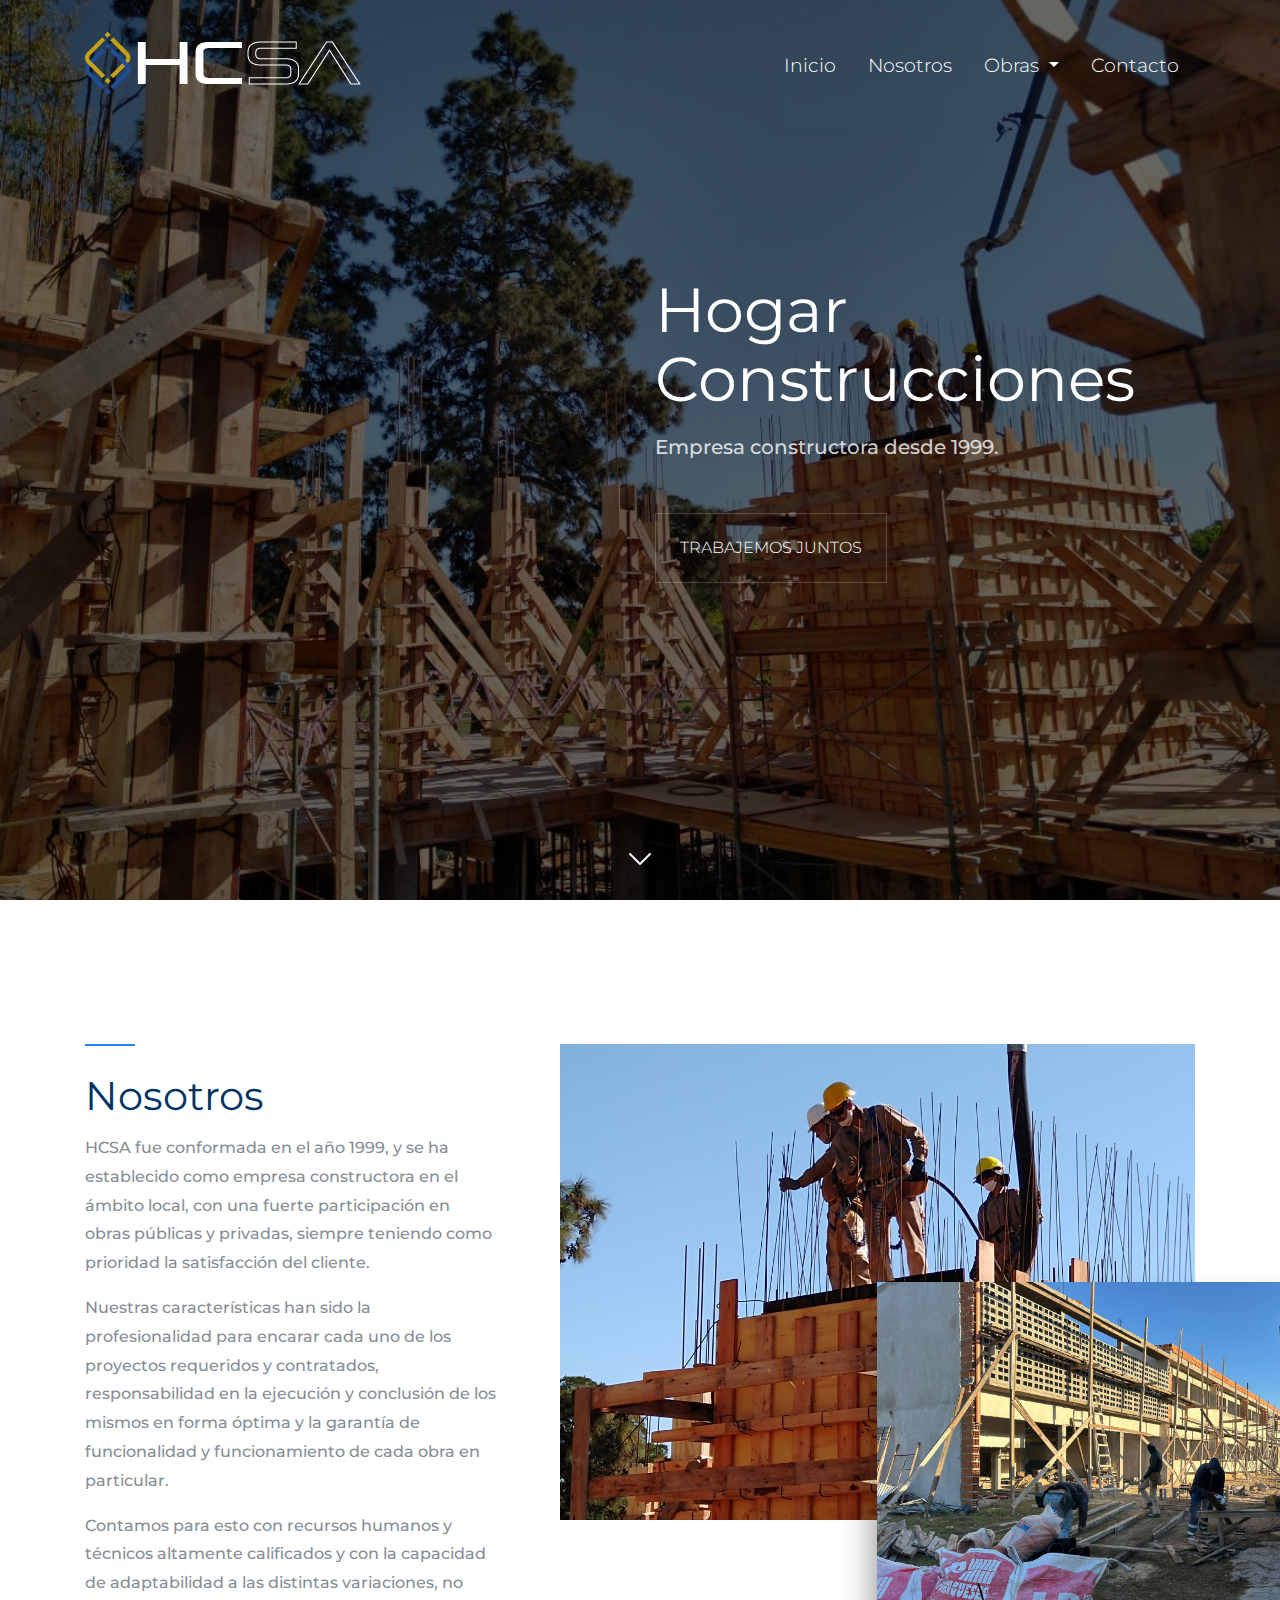
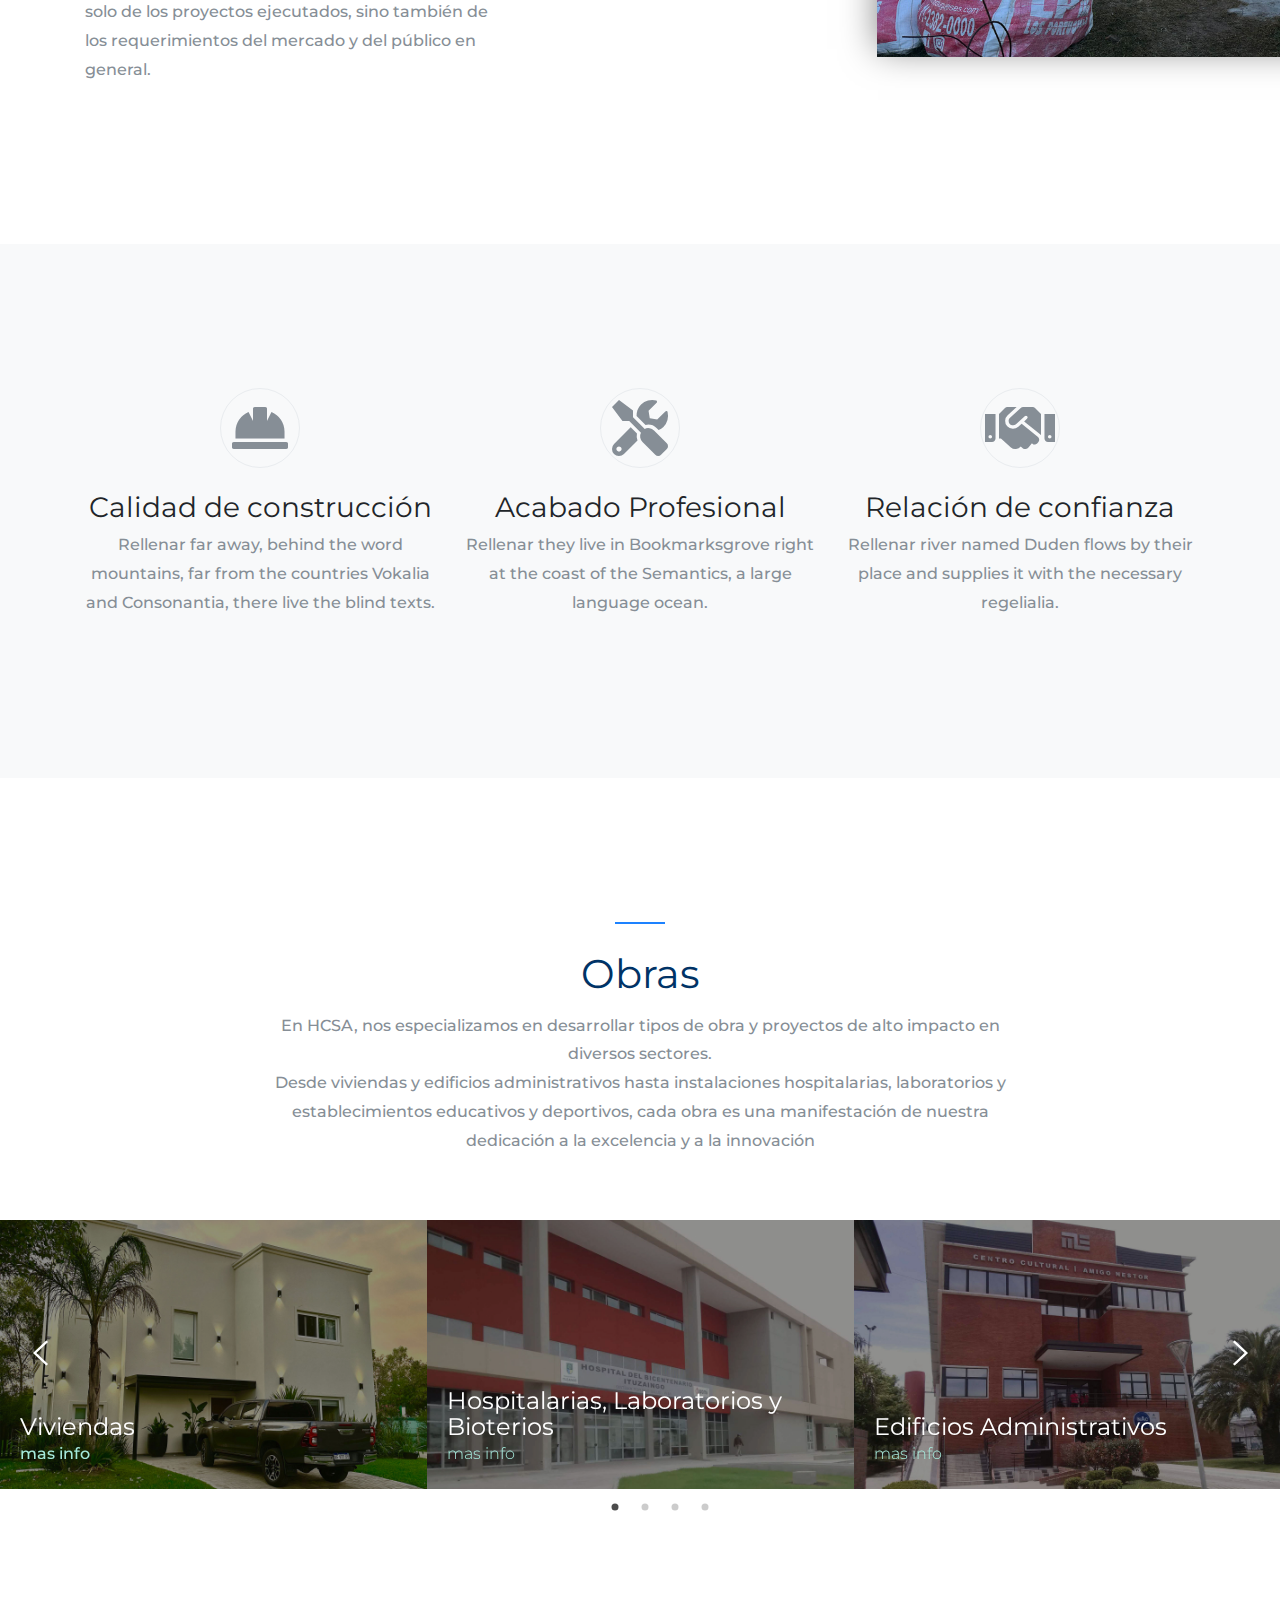
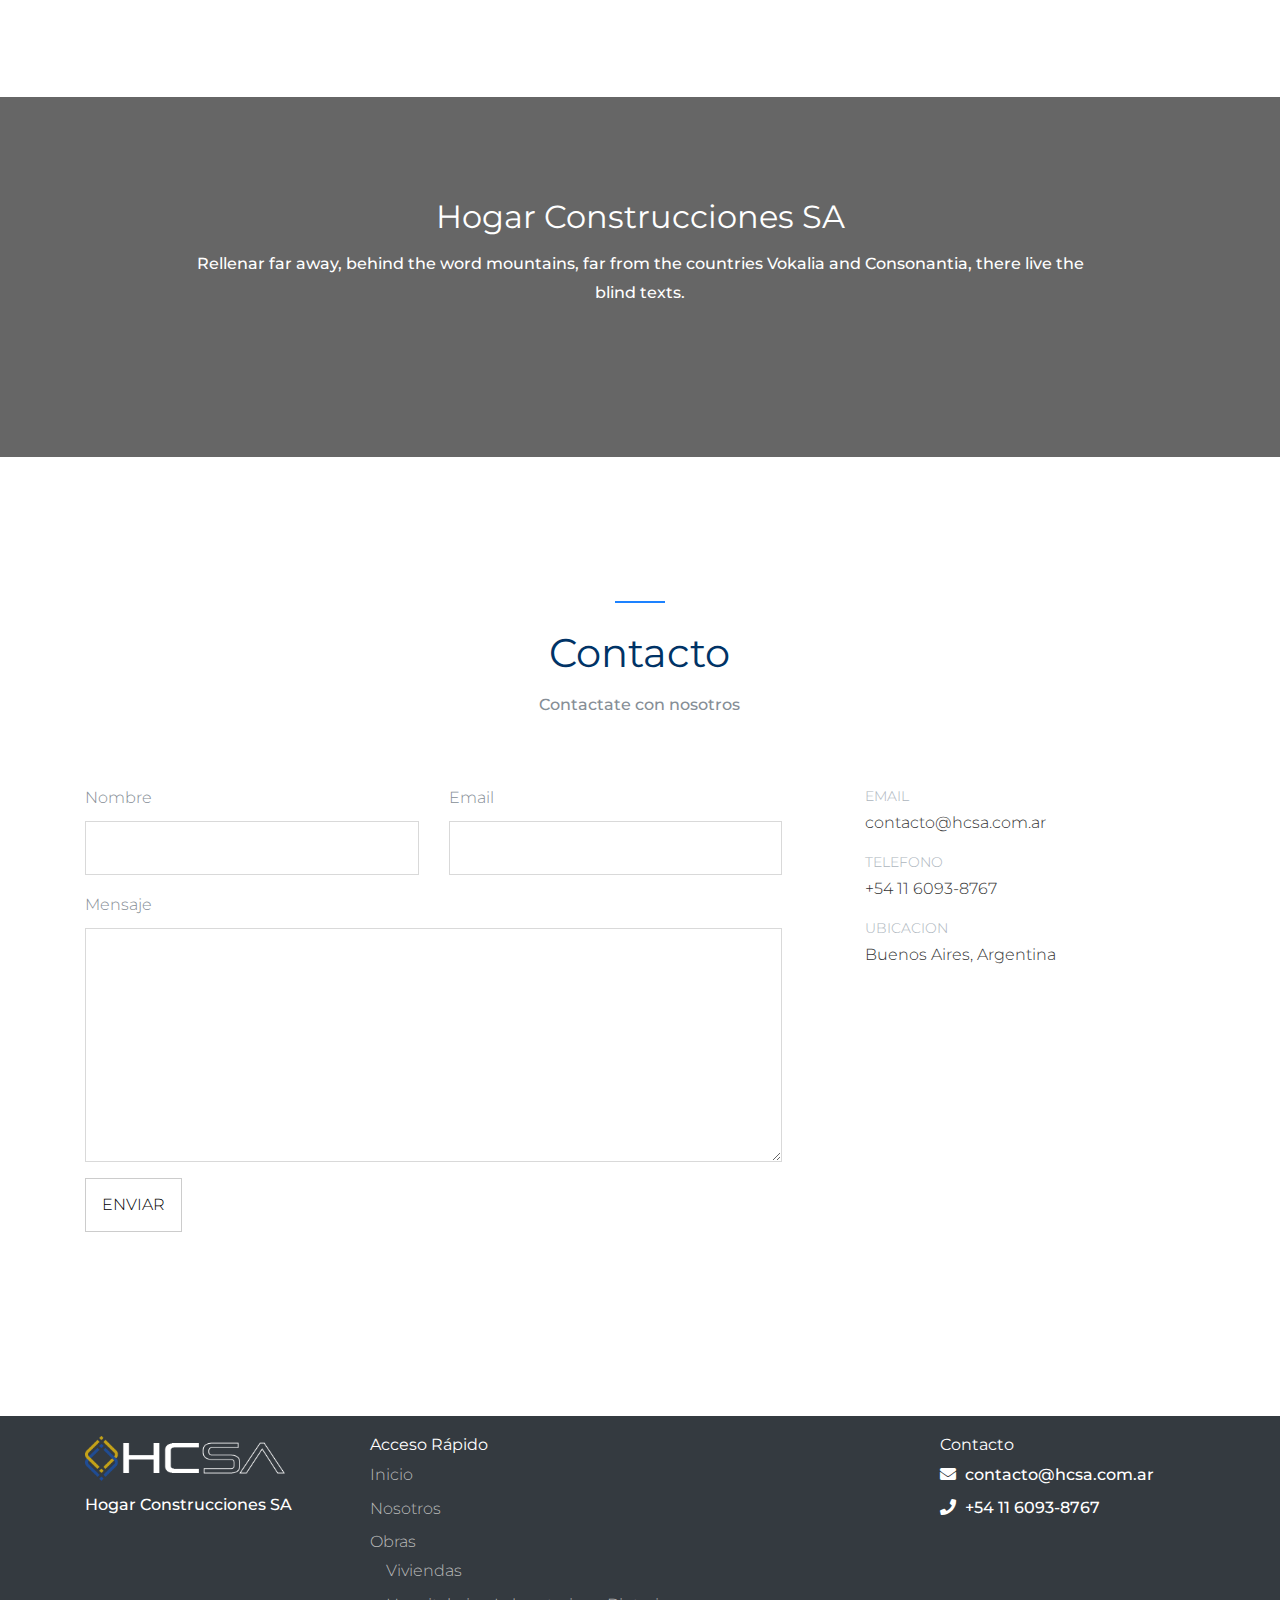
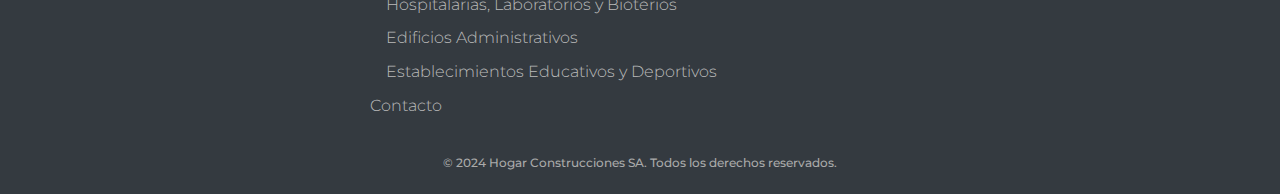
==== index.html @ 6ecce6ac "cover banner" ====
<!DOCTYPE html>
<html lang="es">
	<head>
		<meta charset="utf-8">
		<meta name="viewport" content="width=device-width, initial-scale=1, shrink-to-fit=no">

		<title>Hogar Construcciones SA</title>
		<meta name="description" content="Hogar Construcciones">
		<meta name="keywords" content="Hogar Construcciones - Hogar Construcciones ">
    <link rel="shortcut icon" href="assets/images/logo/hcsa-favicon.jpg" type="image/jpg">

    
  <!-- Meta Optimizacion -->
  <meta name="google" content="notranslate" />
  <meta content="JMelia" name="author">
  <meta property="og:site_name" content="Hogar Construcciones SA">
  <meta property="og:title"
    content="Hogar Construcciones SA - Empresa constructora desde 1999 " />
  <meta property="og:description" content="Hogar Construcciones SA - Empresa constructora desde 1999" />
  <meta property="og:image" itemprop="image" content="assets\images\logo\hcsa-logo.jpg">
  <meta property="og:type" content="website" />
  <meta property="og:url" content="-" />
  <meta property="og:locale" content="ar_AR" />

    
    <link href="https://fonts.googleapis.com/css?family=Crimson+Text:400,400i,600|Montserrat:200,300,400" rel="stylesheet">

		<link rel="stylesheet" href="assets/css/bootstrap/bootstrap.css">
    <link rel="stylesheet" href="assets/fonts/ionicons/css/ionicons.min.css">
    <link rel="stylesheet" href="assets/fonts/law-icons/font/flaticon.css">

    <link rel="stylesheet" href="assets/fonts/fontawesome/css/font-awesome.min.css">
    <link rel="stylesheet" href="https://cdnjs.cloudflare.com/ajax/libs/font-awesome/5.15.4/css/all.min.css">

    
    
    <link rel="stylesheet" href="assets/css/slick.css">
    <link rel="stylesheet" href="assets/css/slick-theme.css">

    <link rel="stylesheet" href="assets/css/helpers.css">
    <link rel="stylesheet" href="assets/css/style.css">
    <link
    rel="stylesheet"
    href="https://cdnjs.cloudflare.com/ajax/libs/animate.css/4.1.1/animate.min.css"
  />
	</head>

	<body data-spy="scroll" data-target="#pb-navbar" data-offset="200">
    
    <nav class="navbar navbar-expand-lg  pb_navbar pb_scrolled-light" id="pb-navbar">
      <div class="container">
        <a class="navbar-brand" href="index.html">
          <img src="assets/images/logo/hcsa-logo-blanco.png" alt="">
        </a>

        <button class="navbar-toggler" type="button" data-toggle="collapse" data-target="#probootstrap-navbar" aria-controls="probootstrap-navbar" aria-expanded="false" aria-label="Toggle navigation">
          <span><i class="ion-navicon"></i></span>
        </button>
        
        <div class="collapse navbar-collapse" id="probootstrap-navbar">
          <ul class="navbar-nav ml-auto">
            <li class="nav-item"><a class="nav-link smooth-scroll" href="#section-home">Inicio</a></li>
            <li class="nav-item"><a class="nav-link smooth-scroll" href="#nosotros">Nosotros</a></li>
           
            <li class="nav-item dropdown">
              <a class="nav-link dropdown-toggle"    id="navbarDropdown" role="button" style="cursor: pointer;">
                Obras
              </a>
              <div class="dropdown-menu" aria-labelledby="navbarDropdown">
                <a class="dropdown-item" href="viviendas.html">Viviendas</a>
                <a class="dropdown-item" href="hospitalarias.html">Hospitalarias, Laboratorios y Bioterios</a>
                <a class="dropdown-item" href="administrativos.html">Edificios Administrativos</a>
                <a class="dropdown-item" href="educativos.html">Establecimientos Educativos y Deportivos</a>
              </div>
            </li>

            <li class="nav-item"><a class="nav-link smooth-scroll" href="#contacto">Contacto</a></li>
          </ul>
        </div>
      </div>
    </nav>
    <!-- END nav -->

    <section class="pb_cover_v1 text-left cover-bg-black cover-bg-opacity-6" style="background-image: url(assets/images/feed/homeBanner/homeBanner1.jpeg)" id="section-home">
      <div class="container">
        <div class="row align-items-center justify-content-end">
          <div class="col-md-6  order-md-1">

            <h2 class="heading mb-3">Hogar Construcciones</h2>
            <div class="sub-heading"><p class="mb-5">Empresa constructora desde 1999.</p>
            <p><a href="#contacto" role="button" class="btn smooth-scroll pb_outline-light btn-xl pb_font-16 p-4 rounded-0 pb_letter-spacing-2">Trabajemos juntos</a></p>
            </div>
            
          </div>  
        </div>
      </div>

      
        <a id="scroll-down" href="#nosotros" class="smooth-scroll"> <img src="assets/images/icons/down-arrow.png"> </a>

  
    </section>
    <!-- END section -->
    
    
    <section id="nosotros" class="pb_section pb_section_v1" data-section="about" id="section-about">
      <div class="container ">
        <div class="row">
          <div class="col-lg-5 pr-md-5 pr-sm-0">
            <h2 class="mt-0 heading-border-top mb-3 font-weight-normal">Nosotros</h2>
           <p>HCSA fue conformada en el año 1999, y se ha establecido como empresa constructora en el ámbito local, con una fuerte participación en obras públicas y privadas, siempre teniendo como prioridad la satisfacción del cliente.</p>
           <p>Nuestras características han sido la profesionalidad para encarar cada uno de los proyectos requeridos y contratados, responsabilidad en la ejecución y conclusión de los mismos en forma óptima y la garantía de funcionalidad y funcionamiento de cada obra en particular.</p>
           <p>Contamos  para esto con recursos humanos y técnicos altamente calificados y con la capacidad de adaptabilidad a las distintas variaciones, no solo de los proyectos ejecutados, sino también de los requerimientos del mercado y del público en general.</p>
          </div>
          <div class="col-lg-7">
            <div class="images">
              <img class="img1 img-fluid" src="assets/images/feed/nosotros2.jpg" alt="free Template by uicookies.com">
              <img class="img2" src="assets/images/feed/nosotros1.jpeg" alt="free Template by uicookies.com">
            </div>
          </div>
          
        </div>
      </div>  
    </section>
    <!-- END section -->
     
    <section class="pb_section bg-light">
      <div class="container">
        <div class="row">
          <div class="col-md">
            <div class="media pb_media_v2 d-block text-center mb-3">
              <div class="icon border border-gray rounded-circle d-block mr-3 display-4 mx-auto mb-4">
                <i class="fas fa-hard-hat text-secondary"></i>
              </div>
              <div class="media-body">
                <h3 class="mt-0 pb_font-20">Calidad de construcción</h3>
                <p>Rellenar far away, behind the word mountains, far from the countries Vokalia and Consonantia, there live the blind texts.</p>
              </div>
            </div>
          </div>
          <div class="col-md">
            <div class="media pb_media_v2 d-block text-center  mb-3">
              <div class="icon border border-gray rounded-circle d-flex mr-3 display-4 mx-auto mb-4">
                <i class="fas fa-tools text-secondary"></i>
              </div>
              <div class="media-body">
                <h3 class="mt-0 pb_font-20">Acabado Profesional</h3>
                <p>Rellenar they live in Bookmarksgrove right at the coast of the Semantics, a large language ocean.</p>
              </div>
            </div>
          </div>
          <div class="col-md">
            <div class="media pb_media_v2 d-block text-center  mb-3">
              <div class="icon border border-gray rounded-circle d-flex mr-3 display-4 mx-auto mb-4">
                <i class="fas fa-handshake text-secondary"></i>
              </div>
              <div class="media-body">
                <h3 class="mt-0 pb_font-20">Relación de confianza</h3>
                <p>Rellenar river named Duden flows by their place and supplies it with the necessary regelialia.</p>
              </div>
            </div>
          </div>
        </div>
      </div>
      
    </section>
    <!-- END section -->


     
    <section id="obras" class="pb_section" style="margin-bottom: 5%;" >
      <div class="row justify-content-md-center text-center mb-5">
        <div class="col-lg-7">
          <h2 class="mt-0 heading-border-top font-weight-normal">Obras</h2>
          <p>En HCSA, nos especializamos en desarrollar tipos de obra y proyectos de alto impacto en diversos sectores. <br>
             Desde viviendas y edificios administrativos hasta instalaciones hospitalarias, laboratorios y establecimientos educativos y deportivos, cada obra es una manifestación de nuestra dedicación a la excelencia y a la innovación</p>
        </div>
      </div>

      <div class="multiple-items pb_slide_v1">
        <div>
          <a href="viviendas.html" class="link-block">
            <img src="assets/images/feed/viviendas.jpg" alt="" class="img-fluid">
            <div class="slide-text">
              <h2>Viviendas</h2>
              <p>mas info</p>
            </div>
          </a>
        </div>
        <div>
          <a href="hospitalarias.html" class="link-block">
            <img src="assets/images/feed/hospitalarias.jpg" alt="" class="img-fluid">
            <div class="slide-text">
              <h2>Hospitalarias, Laboratorios y Bioterios</h2>
              <span>mas info</span>
            </div>
          </a>
        </div>
        <div>
          <a href="administrativos.html" class="link-block">
            <img src="assets/images/feed/administrativos.jpg" alt="" class="img-fluid">
            <div class="slide-text">
              <h2>Edificios Administrativos</h2>
              <span>mas info</span>
            </div>
          </a>
        </div>
        <div>
          <a href="educativos.html" class="link-block">
            <img src="assets/images/feed/educativos.jpg" alt="" class="img-fluid">
            <div class="slide-text">
              <h2>Establecimientos Educativos y Deportivos</h2>
              <span>mas info</span>
            </div>
          </a>
        </div>
   
   
      </div>

    </section>
    <!-- END section -->


   
      
    <section class="text-center cover-bg-black cover-bg-opacity-6 bannerHome">
      <div class="container">

        <div class="row align-items-center">
          <div class="col-md-12">
            <h2 class="heading mb-3">Hogar Construcciones SA</h2>
            <p class="sub-heading mb-5 pb_color-light-opacity-8">Rellenar far away, behind the word mountains, far from the countries Vokalia and Consonantia, there live the blind texts.</p>
              </div>  
        </div>

      </div>
    </section>
    <!-- END section -->

    
    
    <section class="pb_section" data-section="contact" id="contacto">
      <div class="container">

        <div class="row justify-content-md-center text-center mb-5">
          <div class="col-lg-7">
            <h2 class="mt-0 heading-border-top font-weight-normal">Contacto</h2>
            <p>Contactate con nosotros</p>
          </div>
        </div>

        
        <div class="row">
          <div class="col-md-8 pr-md-5 pr-sm-0 mb-4">
            <form action="#">
              <div class="row">
                <div class="col-md">
                  <div class="form-group">
                    <label for="name">Nombre</label>
                    <input type="text" class="form-control p-3 rounded-0" id="name">
                  </div>
                </div>
                <div class="col-md">
                  <div class="form-group">
                    <label for="email">Email</label>
                    <input type="text" class="form-control p-3 rounded-0" id="email">
                  </div>
                </div>
              </div>
              
              <div class="form-group">
                <label for="message">Mensaje</label>
                <textarea cols="30" rows="10" class="form-control p-3 rounded-0" id="message"></textarea>
              </div>
              <div class="form-group">
                <input type="submit" class="btn pb_outline-dark pb_font-13 pb_letter-spacing-2 p-3 rounded-0" value="Enviar">
              </div>
            </form>
          </div>
          <div class="col-md-4">
            <ul class="pb_contact_details_v1">
              <li>
                <span class="text-uppercase">Email</span>
                contacto@hcsa.com.ar
              </li>
              <li>
                <span class="text-uppercase">Telefono</span>
                +54 11 6093-8767

              </li>
              <li>
                <span class="text-uppercase">Ubicacion</span>
               Buenos Aires, Argentina
              </li>
            </ul>
          </div>
        </div>
        
      </div>
    </section>
    <!-- END section -->

    <footer class="footer bg-dark text-white">
      <div class="container">
        <div class="row">
          <div class="col-md-3">
            <div class="footer-logo">
              <img src="assets/images/logo/hcsa-logo-blanco.png" alt="HCSA Logo" class="img-fluid mb-2">
              <p class="mb-0">Hogar Construcciones SA</p>
            </div>
          </div>
          <div class="col-md-6">
            <h5 class="footer-heading">Acceso Rápido</h5>
            <ul class="list-unstyled footer-links">
              <li><a href="#inicio">Inicio</a></li>
              <li><a href="#nosotros">Nosotros</a></li>
              <li class="dropdown">
                <a href="#obras">Obras</a>
                <ul class="list-unstyled pl-3">
                  <li><a href="viviendas.html">Viviendas</a></li>
                  <li><a href="hospitalarias.html">Hospitalarias, Laboratorios y Bioterios</a></li>
                  <li><a href="administrativos.html">Edificios Administrativos</a></li>
                  <li><a href="educativos.html">Establecimientos Educativos y Deportivos</a></li>
                </ul>
              </li>
              <li><a href="index.html#contacto">Contacto</a></li>
            </ul>
          </div>
          <div class="col-md-3">
            <h5 class="footer-heading">Contacto</h5>
            <p class="mb-1"><i class="fas fa-envelope"></i> <a href="mailto:contacto@hcsa.com.ar" class="text-white">contacto@hcsa.com.ar            </a></p>
            <p class="mb-1"><i class="fas fa-phone"></i> <a href="tel:+541160938767" class="text-white">+54 11 6093-8767</a></p>
          </div>
        </div>
        <div class="row mt-2">
          <div class="col-md-12 text-center">
            <p class="mb-0">&copy; 2024 Hogar Construcciones SA. Todos los derechos reservados.</p>
          </div>
        </div>
      </div>
    </footer>
    
    
<!-- Back to top -->
<button id="backToTop" class="back-to-top smooth-scroll">
  <i class="fas fa-chevron-up"></i>
</button>


 
    <!-- loader -->
    <div id="pb_loader" class="show fullscreen"><svg class="circular" width="48px" height="48px"><circle class="path-bg" cx="24" cy="24" r="22" fill="none" stroke-width="4" stroke="#eeeeee"/><circle class="path" cx="24" cy="24" r="22" fill="none" stroke-width="4" stroke-miterlimit="10" stroke="#FDA04F"/></svg></div>


    <script src="assets/js/jquery.min.js"></script>
    
    <script src="assets/js/popper.min.js"></script>
    <script src="assets/js/bootstrap.min.js"></script>
    <script src="assets/js/slick.min.js"></script>
    <script src="assets/js/smoothScroll.js"></script>

    <script src="assets/js/jquery.waypoints.min.js"></script>
    <script src="assets/js/jquery.easing.1.3.js"></script>

    <script src="assets/js/scrollNavbar.js"></script>
    <script src="assets/js/main.js"></script>
    <script src="assets/js/scrollDown.js"></script>
    <script src="assets/js/backTop.js"></script>


	</body>
</html>
---- assets/fonts/law-icons/font/flaticon.css ----
/*
  	Flaticon icon font: Flaticon
  	Creation date: 13/09/2017 10:02
  	*/

@font-face {
  font-family: "Flaticon";
  src: url("./Flaticon.eot");
  src: url("./Flaticon.eot?#iefix") format("embedded-opentype"),
       url("./Flaticon.woff") format("woff"),
       url("./Flaticon.ttf") format("truetype"),
       url("./Flaticon.svg#Flaticon") format("svg");
  font-weight: normal;
  font-style: normal;
}

@media screen and (-webkit-min-device-pixel-ratio:0) {
  @font-face {
    font-family: "Flaticon";
    src: url("./Flaticon.svg#Flaticon") format("svg");
  }
}

[class^="flaticon-"]:before, [class*=" flaticon-"]:before,
[class^="flaticon-"]:after, [class*=" flaticon-"]:after {   
  font-family: Flaticon;
        font-size: 20px;
font-style: normal;
margin-left: 20px;
}

.flaticon-wallet:before { content: "\f100"; }
.flaticon-computer-security:before { content: "\f101"; }
.flaticon-law:before { content: "\f102"; }
.flaticon-jury:before { content: "\f103"; }
.flaticon-courthouse:before { content: "\f104"; }
.flaticon-handcuffs:before { content: "\f105"; }
---- assets/css/style.css ----
@font-face {
  font-family: "Ionicons";
  src: url("../fonts/ionicons/fonts/ionicons.eot?v=2.0.0");
  src: url("../fonts/ionicons/fonts/ionicons.eot?v=2.0.0#iefix") format("embedded-opentype"), url("../fonts/ionicons/fonts/ionicons.ttf?v=2.0.0") format("truetype"), url("../fonts/ionicons/fonts/ionicons.woff?v=2.0.0") format("woff"), url("../fonts/ionicons/fonts/ionicons.svg?v=2.0.0#Ionicons") format("svg");
  font-weight: normal;
  font-style: normal; }

@font-face {
  font-family: 'FontAwesome';
  src: url("../fonts/fontawesome/fonts/fontawesome-webfont.eot?v=4.7.0");
  src: url("../fonts/fontawesome/fonts/fontawesome-webfont.eot?#iefix&v=4.7.0") format("embedded-opentype"), url("../fonts/fontawesome/fonts/fontawesome-webfont.woff2?v=4.7.0") format("woff2"), url("../fonts/fontawesome/fonts/fontawesome-webfont.woff?v=4.7.0") format("woff"), url("../fonts/fontawesome/fonts/fontawesome-webfont.ttf?v=4.7.0") format("truetype"), url("../fonts/fontawesome/fonts/fontawesome-webfont.svg?v=4.7.0#fontawesomeregular") format("svg");
  font-weight: normal;
  font-style: normal; }




  #scroll-down {
    position: absolute;
    bottom: 0;
    left: 0;
    right: 0;
    margin: 0 auto;
    /* Centrar horizontalmente */
    padding-bottom: 25px;
    width: 5vw;
    text-align: center;
    justify-content: center;
  }
  
  #scroll-down img{
    margin: auto;
  }

  .dropdown:hover .dropdown-menu {
    display: block;
    margin-top: 0;
    opacity: 0;
    transform: translateY(-10px);
    animation: dropdown-animation 0.3s ease forwards;
}

.bannerHome {
  display: flex;
 justify-content:center;
 align-items: center;
  height: 40vh;
  background-image: url(../images/feed/banner.jpeg) !important;
  background-position: center center; /* Centra la imagen */
  background-size: cover; /* Asegura que la imagen cubra toda el área */
  background-attachment: fixed; /* Fija la imagen en su lugar */
  background-repeat: no-repeat; /* Evita que la imagen se repita */
}

.bannerHome h2, .bannerHome p{
  margin: auto;
  text-align: center;
  color: white;
  width: 80%;
}

@keyframes dropdown-animation {
    from {
        opacity: 0;
        transform: translateY(-10px);
    }
    to {
        opacity: 1;
        transform: translateY(0);
    }
}

  .ion-ios-arrow-right:before, .ion-ios-arrow-left:before{
    color: white;
  }


  .multiple-items .link-block {
    display: block;
    position: relative;
    overflow: hidden;
  }

  .multiple-items img.img-fluid {
    transition: transform 0.3s ease-in-out;
  }

  .multiple-items .link-block:hover img.img-fluid {
    transform: scale(1.1);
  }

  .pb_sm_py_cover {
    background-attachment: fixed;
    background-size: cover;
    background-position: center;
    height: 40vh; /* Ajusta la altura del banner */
    display: flex;
    justify-content: center;
    align-items: center;
    text-align: center;
    color: #fff;
  }
  

/* obras */

.pb_section {
  padding: 60px 0;
}

.pb_section h2 {
  font-size: 2.5rem;
  color: #003366;
  margin-bottom: 1rem;
}

.pb_section .sub-heading {
  font-size: 1.25rem;
  color: #666666;
  margin-bottom: 0.5rem;
}

.pb_section ul {
  list-style: none;
  padding-left: 0;
}

.pb_section ul li {
  list-style-type: none;
  font-size: 1rem;
  color: #333333;
  margin-bottom: 0.75rem;
  padding-left: 20px;
  position: relative;
}

.pb_section ul li i {
  margin-right: 10px;
}

.image-gallery {
  display: flex;
  flex-wrap: wrap;
  justify-content: center;
}

.image-gallery .figure {
  margin: 15px;
}

.image-gallery .figure img {
  max-width: 100%;
  height: auto;
  border-radius: 8px;
}

.image-gallery .figure-caption {
  margin-top: 8px;
  font-size: 0.9rem;
  color: #6c757d;
}

.list-unstyled {
  padding-left: 0;
}

.list-unstyled li {
  margin-bottom: 10px;
}

.list-unstyled a {
  color: #007bff;
  text-decoration: none;
}

.list-unstyled a:hover {
  text-decoration: underline;
}
.list-group-item {
  display: block;
  height: 30vh !important;
  margin: 2% !important;
  background-color: #f8f9fa;
  border: 1px solid #dee2e6;
  border-radius: 0.375rem;
  text-align: center;
  overflow: hidden;
  position: relative;
  box-shadow: 0 4px 8px rgba(0, 0, 0, 0.1), 0 6px 20px rgba(0, 0, 0, 0.1);
  transition: transform 0.3s ease, box-shadow 0.3s ease;
}

.list-group-item:hover {
  transform: translateY(-5px);
  box-shadow: 0 8px 16px rgba(0, 0, 0, 0.2), 0 12px 40px rgba(0, 0, 0, 0.2);
}

.list-group-item img.project-img {
  width: 100%;
  height: auto;
  transition: transform 0.3s ease, box-shadow 0.3s ease;
}

.list-group-item img.project-img:hover {
  transform: scale(1.1);
  box-shadow: 0 4px 8px rgba(0, 0, 0, 0.2);
}

.list-group-item h4 {
  font-size: 1.25rem;
  color: #333333;
  margin-top: 25px !important;
}

.large-img {
  height: 350px !; /* Ajusta la altura según sea necesario */
  object-fit: cover;
}

.project-img {
  height: 20vh !important;
}
.project-img, .large-img {
  object-fit: cover;
  height: 100%;
  width: 100%;
}

/* obras end */


  /* footer */
 
  .footer {
    padding: 20px 0;
    background-color: #333;
    color: #fff;
  }
  
  .footer-logo img {
    max-width: 200px;
  }
  
  .footer-heading {
    font-size: 1rem;
    margin-bottom: 0.5rem;
    color: #fff;
  }
  
  .footer-links {
    list-style: none;
    padding-left: 0;
  }
  
  .footer-links li {
    list-style: none;
    margin-bottom: 0.3rem;
  }
  
  .footer-links a {
    color: #bbb;
    text-decoration: none;
  }
  
  .footer-links a:hover {
    color: #fff;
  }
  
  .footer-links ul {
    list-style: none;
    padding-left: 1rem;
  }
  
  .footer p {
    margin-bottom: 0.3rem;
  }
  
  .footer a.text-white {
    color: #bbb;
    text-decoration: none;
  }
  
  .footer a.text-white:hover {
    color: #fff;
  }
  
  .footer .fas {
    margin-right: 0.3rem;
  }
  
  .footer .text-center p {
    margin-top: 0.5rem;
    font-size: 0.75rem;
    color: #aaa;
  }
  
/* Back to Top Button */
.back-to-top {
  position: fixed;
  bottom: 80px;
  right: 20px;
  background-color: #0056b3;
  color: #fff;
  border: none;
  border-radius: 50%;
  width: 50px;
  height: 50px;
  font-size: 24px;
  text-align: center;
  line-height: 50px;
  cursor: pointer;
  box-shadow: 0 4px 8px rgba(0, 0, 0, 0.1);
  transition: background-color 0.3s, opacity 0.3s;
  opacity: 0;
  visibility: hidden;
}

.back-to-top:hover {
  background-color: #007bff;
}

.back-to-top.show {
  opacity: 1;
  visibility: visible;
}



.mouse-wrap, .scroll-wrap {
  position: absolute;
  bottom: 50px;
  z-index: 3;
  left: 50%;
  -webkit-transform: translateX(-50%);
  -ms-transform: translateX(-50%);
  transform: translateX(-50%); }
  .mouse-wrap.left, .scroll-wrap.left {
    left: 30px;
    -webkit-transform: translateX(0%);
    -ms-transform: translateX(0%);
    transform: translateX(0%); }

.mouse {
  width: 30px;
  height: 50px;
  border-radius: 20px;
  border: 2px solid #212529;
  position: absolute;
  top: calc(50% - 30px);
  left: calc(50% - 20px); }

.mouse:before, .mouse:after {
  content: "";
  display: block;
  position: absolute; }

/* Second */
.m-1:before {
  width: 6px;
  height: 6px;
  border-radius: 50%;
  top: 10px;
  left: calc(50% - 3px);
  background: #212529;
  -webkit-animation: m-1-ball 2s cubic-bezier(0.215, 0.61, 0.355, 1) infinite;
  animation: m-1-ball 2s cubic-bezier(0.215, 0.61, 0.355, 1) infinite; }

@-webkit-keyframes m-1-ball {
  0%, 65%, 100% {
    opacity: 0; }
  10%, 40% {
    opacity: 1; }
  0% {
    -webkit-transform: translateY(5px) scale(0.7);
    transform: translateY(5px) scale(0.7); }
  5% {
    -webkit-transform: scale(0.7);
    transform: scale(0.7); }
  15%, 100% {
    -webkit-transform: scale(1);
    transform: scale(1); }
  45%, 65% {
    -webkit-transform: translateY(24px) scale(0.7);
    transform: translateY(24px) scale(0.7); } }

@keyframes m-1-ball {
  0%, 65%, 100% {
    opacity: 0; }
  10%, 40% {
    opacity: 1; }
  0% {
    -webkit-transform: translateY(5px) scale(0.7);
    transform: translateY(5px) scale(0.7); }
  5% {
    -webkit-transform: scale(0.7);
    transform: scale(0.7); }
  15%, 100% {
    -webkit-transform: scale(1);
    transform: scale(1); }
  45%, 65% {
    -webkit-transform: translateY(24px) scale(0.7);
    transform: translateY(24px) scale(0.7); } }

.scroll-wrap {
  -webkit-transition: .3s all ease-out;
  -o-transition: .3s all ease-out;
  transition: .3s all ease-out;
  bottom: 50px;
  opacity: 1;
  visibility: visible; }
  .scroll-wrap.sleep {
    bottom: 0;
    opacity: 0;
    visibility: hidden; }

.testimonial_v1 img {
  height: 80px; }

.testimonial_v1 .heading {
  color: #495057;
  font-size: 18px; }

.testimonial_v1 .subheading {
  color: rgba(0, 0, 0, 0.4); }

.testimonial_v1 blockquote {
  font-family: "Crimson Text", Georgia, "Times New Roman", Times, serif;
  line-height: 1.7;
  color: #495057; }

.testimonial_v1.pb_quote_v1 .media-body {
  position: relative;
  margin-top: 40px; }

.testimonial_v1.pb_quote_v1 .quote {
  font-size: 100px;
  font-family: "Crimson Text", Georgia, "Times New Roman", Times, serif;
  color: #adb5bd;
  line-height: 0;
  position: absolute;
  left: 50%;
  top: 0;
  -webkit-transform: translateX(-50%);
  -ms-transform: translateX(-50%);
  transform: translateX(-50%); }

.testimonial_v1.pb_quote_v2 .media-body {
  position: relative; }

.testimonial_v1.pb_quote_v2 .quote {
  font-size: 150px;
  font-family: "Crimson Text", Georgia, "Times New Roman", Times, serif;
  color: #dee2e6;
  line-height: 0;
  top: 40px;
  position: absolute;
  left: 0%;
  z-index: -1; }

.testimonial_v2 .pb_media-header img {
  height: 70px; }

.testimonial_v2 .pb_media-header .heading {
  font-size: 18px; }

.testimonial_v2 .pb_media-header .heading, .testimonial_v2 .pb_media-header .subheading {
  display: block;
  margin-bottom: 0; }

.testimonial_v2 blockquote {
  font-family: "Crimson Text", Georgia, "Times New Roman", Times, serif;
  font-style: italic;
  font-size: 18px;
  line-height: 1.7;
  color: #495057; }

.pb_slide_testimonial_sync_v1 .pb_slider_content .slick-slide {
  padding-top: 40px;
  padding-bottom: 40px;
  font-size: 30px;
  line-height: 1; }
  .pb_slide_testimonial_sync_v1 .pb_slider_content .slick-slide blockquote {
    margin-bottom: 40px; }
  .pb_slide_testimonial_sync_v1 .pb_slider_content .slick-slide img {
    height: 170px; }
  .pb_slide_testimonial_sync_v1 .pb_slider_content .slick-slide .heading {
    font-size: 18px;
    margin-bottom: 0; }
  .pb_slide_testimonial_sync_v1 .pb_slider_content .slick-slide .subheading {
    font-size: 16px; }

.pb_slide_testimonial_sync_v1 .pb_slider_nav {
  width: 250px;
  margin: 0 auto; }
  .pb_slide_testimonial_sync_v1 .pb_slider_nav .author {
    cursor: pointer;
    padding-top: 10px;
    padding-bottom: 10px;
    margin: 0px 10px;
    -webkit-transition: .3s all ease-in;
    -o-transition: .3s all ease-in;
    transition: .3s all ease-in; }
    .pb_slide_testimonial_sync_v1 .pb_slider_nav .author.slick-current {
      -webkit-transform: scale(1.2);
      -ms-transform: scale(1.2);
      transform: scale(1.2); }

.pb_pricing_v1 {
  margin-bottom: 50px; }
  .pb_pricing_v1 .price {
    font-size: 50px;
    color: #1d82ff; }
    .pb_pricing_v1 .price sup {
      font-size: 20px;
      top: -1em; }
    .pb_pricing_v1 .price span {
      font-size: 20px;
      color: #adb5bd; }

.pb_feature-v1,
.pb_feature-v2 {
  margin-bottom: 30px;
  /* circle with border */ }
  .pb_feature-v1 .pb_icon i,
  .pb_feature-v2 .pb_icon i {
    font-size: 70px; }
  .pb_feature-v1 .media-body,
  .pb_feature-v2 .media-body {
    font-family: "Crimson Text", Georgia, "Times New Roman", Times, serif;
    font-size: 18px;
    color: #868e96; }
    .pb_feature-v1 .media-body .heading,
    .pb_feature-v2 .media-body .heading {
      font-size: 20px;
      font-family: "Montserrat", Arial, sans-serif; }
  .pb_feature-v1.pb_feature-circle,
  .pb_feature-v2.pb_feature-circle {
    /* circle with background color */ }
    .pb_feature-v1.pb_feature-circle .pb_icon,
    .pb_feature-v2.pb_feature-circle .pb_icon {
      line-height: 0;
      border-radius: 50%;
      width: 80px;
      height: 80px;
      position: relative;
      border: 1px solid #dee2e6;
      margin-bottom: 30px; }
      .pb_feature-v1.pb_feature-circle .pb_icon i,
      .pb_feature-v2.pb_feature-circle .pb_icon i {
        line-height: 0;
        font-size: 45px;
        position: absolute;
        top: 50%;
        left: 50%;
        -webkit-transform: translateX(-50%) translateY(-50%);
        -ms-transform: translateX(-50%) translateY(-50%);
        transform: translateX(-50%) translateY(-50%); }
    .pb_feature-v1.pb_feature-circle.pb_feature-colored .pb_icon,
    .pb_feature-v2.pb_feature-circle.pb_feature-colored .pb_icon {
      border: none;
      background: #1d82ff; }
      .pb_feature-v1.pb_feature-circle.pb_feature-colored .pb_icon i,
      .pb_feature-v2.pb_feature-circle.pb_feature-colored .pb_icon i {
        color: #fff; }

.pb_feature-v2 .pb_icon {
  line-height: 0;
  position: relative;
  text-align: center; }
  .pb_feature-v2 .pb_icon i {
    font-size: 36px;
    margin: 0 auto; }

.pb_list_v1 li {
  margin-bottom: 7px; }
  .pb_list_v1 li span {
    line-height: 0;
    margin-right: 7px;
    color: #1d82ff; }
    .pb_list_v1 li span i {
      line-height: 0; }
      .pb_list_v1 li span i:before {
        line-height: 0; }

.pb_team_v1 {
  margin-bottom: 50px; }
  @media (max-width: 991px) {
    .pb_team_v1 {
      text-align: center; } }
  .pb_team_v1 img {
    height: 200px; }
    @media (max-width: 991px) {
      .pb_team_v1 img {
        margin: 0 auto; } }
  .pb_team_v1 .heading {
    color: #000;
    font-size: 24px; }
  .pb_team_v1 .subheading {
    color: #adb5bd; }

.pb_sm_py_cover,
.pb_md_py_cover,
.pb_lg_py_cover,
.pb_xl_py_cover {
  position: relative;
  padding: 6em 0; }
  @media (max-width: 767px) {
    .pb_sm_py_cover,
    .pb_md_py_cover,
    .pb_lg_py_cover,
    .pb_xl_py_cover {
      height: inherit;
      text-align: center !important;
      padding: 6em 0; } }
  .pb_sm_py_cover > .container,
  .pb_md_py_cover > .container,
  .pb_lg_py_cover > .container,
  .pb_xl_py_cover > .container {
    position: relative; }
    .pb_sm_py_cover > .container > .row,
    .pb_md_py_cover > .container > .row,
    .pb_lg_py_cover > .container > .row,
    .pb_xl_py_cover > .container > .row {
      padding: 6em 0; }
      @media (max-width: 767px) {
        .pb_sm_py_cover > .container > .row,
        .pb_md_py_cover > .container > .row,
        .pb_lg_py_cover > .container > .row,
        .pb_xl_py_cover > .container > .row {
          height: inherit;
          padding: 6em 0; } }
  .pb_sm_py_cover .heading,
  .pb_md_py_cover .heading,
  .pb_lg_py_cover .heading,
  .pb_xl_py_cover .heading {
    font-size: 62px;
    color: white;
    font-weight: 300;
    margin-top: 20px;
    margin-bottom: 0px; }
    @media (max-width: 767px) {
      .pb_sm_py_cover .heading,
      .pb_md_py_cover .heading,
      .pb_lg_py_cover .heading,
      .pb_xl_py_cover .heading {
        font-size: 42px; } }
  .pb_sm_py_cover .sub-heading,
  .pb_md_py_cover .sub-heading,
  .pb_lg_py_cover .sub-heading,
  .pb_xl_py_cover .sub-heading {
    font-size: 20px;
    color: rgba(255, 255, 255, 0.8);
    max-width: 600px;
    float: left; }
  .pb_sm_py_cover.text-center .sub-heading,
  .pb_md_py_cover.text-center .sub-heading,
  .pb_lg_py_cover.text-center .sub-heading,
  .pb_xl_py_cover.text-center .sub-heading {
    margin: 0 auto;
    float: none; }
  .pb_sm_py_cover.text-right .sub-heading,
  .pb_md_py_cover.text-right .sub-heading,
  .pb_lg_py_cover.text-right .sub-heading,
  .pb_xl_py_cover.text-right .sub-heading {
    float: right; }
  .pb_sm_py_cover.text-left .sub-heading,
  .pb_md_py_cover.text-left .sub-heading,
  .pb_lg_py_cover.text-left .sub-heading,
  .pb_xl_py_cover.text-left .sub-heading {
    float: left; }

.pb_sm_py_cover {
  padding: 3em 0; }
  @media (max-width: 767px) {
    .pb_sm_py_cover {
      height: inherit;
      text-align: center !important;
      padding: 3em 0; } }
  .pb_sm_py_cover > .container {
    position: relative; }
    .pb_sm_py_cover > .container > .row {
      padding: 3em 0; }
      @media (max-width: 767px) {
        .pb_sm_py_cover > .container > .row {
          height: inherit;
          padding: 3em 0; } }

.pb_lg_py_cover {
  padding: 8em 0; }
  @media (max-width: 767px) {
    .pb_lg_py_cover {
      height: inherit;
      text-align: center !important;
      padding: 8em 0; } }
  .pb_lg_py_cover > .container {
    position: relative; }
    .pb_lg_py_cover > .container > .row {
      padding: 4em 0; }
      @media (max-width: 767px) {
        .pb_lg_py_cover > .container > .row {
          height: inherit;
          padding: 4em 0; } }

.pb_xl_py_cover {
  padding: 10em 0; }
  @media (max-width: 767px) {
    .pb_xl_py_cover {
      height: inherit;
      text-align: center !important;
      padding: 10em 0; } }
  .pb_xl_py_cover > .container {
    position: relative; }
    .pb_xl_py_cover > .container > .row {
      padding: 7em 0; }
      @media (max-width: 767px) {
        .pb_xl_py_cover > .container > .row {
          height: inherit;
          padding: 7em 0; } }

.pb_cover,
.pb_cover_v1,
.pb_cover_v2,
.pb_cover_v3,
.pb_cover_v4 {
  position: relative;
  height: 100vh; }
  @media (max-width: 767px) {
    .pb_cover,
    .pb_cover_v1,
    .pb_cover_v2,
    .pb_cover_v3,
    .pb_cover_v4 {
      height: inherit;
      text-align: center !important;
      padding: 6em 0; } }
  .pb_cover > .container,
  .pb_cover_v1 > .container,
  .pb_cover_v2 > .container,
  .pb_cover_v3 > .container,
  .pb_cover_v4 > .container {
    position: relative; }
    .pb_cover > .container > .row,
    .pb_cover_v1 > .container > .row,
    .pb_cover_v2 > .container > .row,
    .pb_cover_v3 > .container > .row,
    .pb_cover_v4 > .container > .row {
      height: 95vh; }
      @media (max-width: 767px) {
        .pb_cover > .container > .row,
        .pb_cover_v1 > .container > .row,
        .pb_cover_v2 > .container > .row,
        .pb_cover_v3 > .container > .row,
        .pb_cover_v4 > .container > .row {
          height: inherit;
          padding: 6em 0; } }
  .pb_cover .play,
  .pb_cover_v1 .play,
  .pb_cover_v2 .play,
  .pb_cover_v3 .play,
  .pb_cover_v4 .play {
    width: 80px;
    height: 80px;
    display: inline-block;
    position: relative;
    border: 2px solid rgba(255, 255, 255, 0.2);
    border-radius: 50%;
    color: white;
    -webkit-transition: .25s all ease-out;
    -o-transition: .25s all ease-out;
    transition: .25s all ease-out; }
    .pb_cover .play:hover,
    .pb_cover_v1 .play:hover,
    .pb_cover_v2 .play:hover,
    .pb_cover_v3 .play:hover,
    .pb_cover_v4 .play:hover {
      -webkit-transform: scale(1.2);
      -ms-transform: scale(1.2);
      transform: scale(1.2);
      border: 2px solid white; }
    .pb_cover .play:active, .pb_cover .play:focus,
    .pb_cover_v1 .play:active,
    .pb_cover_v1 .play:focus,
    .pb_cover_v2 .play:active,
    .pb_cover_v2 .play:focus,
    .pb_cover_v3 .play:active,
    .pb_cover_v3 .play:focus,
    .pb_cover_v4 .play:active,
    .pb_cover_v4 .play:focus {
      outline: none; }
    .pb_cover .play i,
    .pb_cover_v1 .play i,
    .pb_cover_v2 .play i,
    .pb_cover_v3 .play i,
    .pb_cover_v4 .play i {
      font-size: 50px;
      position: absolute;
      top: 50%;
      left: 55%;
      -webkit-transform: translateX(-50%) translateY(-50%);
      -ms-transform: translateX(-50%) translateY(-50%);
      transform: translateX(-50%) translateY(-50%); }
  .pb_cover .heading,
  .pb_cover_v1 .heading,
  .pb_cover_v2 .heading,
  .pb_cover_v3 .heading,
  .pb_cover_v4 .heading {
    font-size: 62px;
    color: white;
    font-weight: 300;
    margin-top: 20px;
    margin-bottom: 0px; }
    @media (max-width: 767px) {
      .pb_cover .heading,
      .pb_cover_v1 .heading,
      .pb_cover_v2 .heading,
      .pb_cover_v3 .heading,
      .pb_cover_v4 .heading {
        font-size: 42px; } }
  .pb_cover .sub-heading,
  .pb_cover_v1 .sub-heading,
  .pb_cover_v2 .sub-heading,
  .pb_cover_v3 .sub-heading,
  .pb_cover_v4 .sub-heading {
    font-size: 20px;
    color: rgba(255, 255, 255, 0.8);
    max-width: 600px;
    float: left; }
  .pb_cover.text-center .sub-heading,
  .pb_cover_v1.text-center .sub-heading,
  .pb_cover_v2.text-center .sub-heading,
  .pb_cover_v3.text-center .sub-heading,
  .pb_cover_v4.text-center .sub-heading {
    margin: 0 auto;
    float: none; }
  .pb_cover.text-right .sub-heading,
  .pb_cover_v1.text-right .sub-heading,
  .pb_cover_v2.text-right .sub-heading,
  .pb_cover_v3.text-right .sub-heading,
  .pb_cover_v4.text-right .sub-heading {
    float: right; }
  .pb_cover.text-left .sub-heading,
  .pb_cover_v1.text-left .sub-heading,
  .pb_cover_v2.text-left .sub-heading,
  .pb_cover_v3.text-left .sub-heading,
  .pb_cover_v4.text-left .sub-heading {
    float: left; }

.pb_cover_v3 .device-1 {
  margin-top: -40%;
  max-width: 400px;
  left: 50%;
  -webkit-transform: translateX(-50%);
  -ms-transform: translateX(-50%);
  transform: translateX(-50%); }
  @media (max-width: 991px) {
    .pb_cover_v3 .device-1 {
      max-width: 100%; } }
  @media (max-width: 767px) {
    .pb_cover_v3 .device-1 {
      max-width: 100%;
      position: relative;
      margin-top: 10%;
      margin-bottom: -100%; } }

.pb_cover_v3 .device-2 {
  position: absolute;
  max-width: 400px;
  left: 50%;
  margin-top: -25%; }
  @media (max-width: 991px) {
    .pb_cover_v3 .device-2 {
      max-width: 100%; } }
  @media (max-width: 767px) {
    .pb_cover_v3 .device-2 {
      max-width: 100%;
      position: absolute;
      margin-top: 30%;
      margin-bottom: -100%; } }

.pb_cover_v3 .device-3 {
  z-index: 3; }

.pb_cover_v4 {
  height: inherit;
  padding-bottom: 15em; }
  .pb_cover_v4 .devices {
    margin-top: -12%; }
    @media (max-width: 991px) {
      .pb_cover_v4 .devices {
        margin-top: 35%; } }
  .pb_cover_v4 .device-2,
  .pb_cover_v4 .device-3 {
    position: absolute;
    max-width: 400px;
    z-index: 1; }
  .pb_cover_v4 .device-2 {
    left: 0; }
    @media (max-width: 767px) {
      .pb_cover_v4 .device-2 {
        left: -20%; } }
  .pb_cover_v4 .device-3 {
    right: 0; }
    @media (max-width: 767px) {
      .pb_cover_v4 .device-3 {
        right: -20%; } }
  .pb_cover_v4 .device-1 {
    z-index: 2;
    max-width: 500px;
    left: 50%;
    margin-top: -100px;
    margin-bottom: 200px;
    -webkit-transform: translateX(-50%);
    -ms-transform: translateX(-50%);
    transform: translateX(-50%); }
    @media (max-width: 767px) {
      .pb_cover_v4 .device-1 {
        max-width: 300px; } }

.cover-bg-black,
.cover-bg-white,
.cover-bg-blue,
.cover-bg-indigo,
.cover-bg-purple,
.cover-bg-pink,
.cover-bg-red,
.cover-bg-orange,
.cover-bg-yellow,
.cover-bg-green,
.cover-bg-cyan {
  position: relative; }
  .cover-bg-black:before,
  .cover-bg-white:before,
  .cover-bg-blue:before,
  .cover-bg-indigo:before,
  .cover-bg-purple:before,
  .cover-bg-pink:before,
  .cover-bg-red:before,
  .cover-bg-orange:before,
  .cover-bg-yellow:before,
  .cover-bg-green:before,
  .cover-bg-cyan:before {
    position: absolute;
    top: 0;
    left: 0;
    right: 0;
    bottom: 0;
    content: ""; }

.cover-bg-opacity:before {
  opacity: 1; }

.cover-bg-opacity-1:before {
  opacity: .1; }

.cover-bg-opacity-2:before {
  opacity: .2; }

.cover-bg-opacity-3:before {
  opacity: .3; }

.cover-bg-opacity-4:before {
  opacity: .4; }

.cover-bg-opacity-5:before {
  opacity: .5; }

.cover-bg-opacity-6:before {
  opacity: .6; }

.cover-bg-opacity-7:before {
  opacity: .7; }

.cover-bg-opacity-8:before {
  opacity: .8; }

.cover-bg-opacity-9:before {
  opacity: .9; }

.cover-bg-black:before {
  background: black; }

.cover-bg-white:before {
  background: white; }

.cover-bg-blue:before {
  background: #1d82ff; }

.cover-bg-indigo:before {
  background: #4e3188; }

.cover-bg-purple:before {
  background: #715cb0; }

.cover-bg-pink:before {
  background: #ff5b9c; }

.cover-bg-red:before {
  background: #ee0427; }

.cover-bg-orange:before {
  background: #ef6c35; }

.cover-bg-yellow:before {
  background: #ffd500; }

.cover-bg-green:before {
  background: #00ca4c; }

.cover-bg-cyan:before {
  background: #a5e9db; }

.pb_gradient_v1:before {
  background: #665fee;
  /* Old browsers */
  background: -moz-linear-gradient(45deg, #665fee 0%, #27c2de 100%);
  /* FF3.6-15 */
  background: -webkit-linear-gradient(45deg, #665fee 0%, #27c2de 100%);
  /* Chrome10-25,Safari5.1-6 */
  background: -o-linear-gradient(45deg, #665fee 0%, #27c2de 100%);
  background: linear-gradient(45deg, #665fee 0%, #27c2de 100%);
  /* W3C, IE10+, FF16+, Chrome26+, Opera12+, Safari7+ */
  filter: progid:DXImageTransform.Microsoft.gradient( startColorstr='#665fee', endColorstr='#27c2de',GradientType=1 );
  /* IE6-9 fallback on horizontal gradient */
  content: "";
  position: absolute;
  top: 0;
  bottom: 0;
  left: 0;
  right: 0; }

.overlay {
  position: absolute;
  left: 0;
  top: 0;
  right: 0;
  bottom: 0;
  background: rgba(0, 0, 0, 0.7); }

.pb_form_v1 {
  padding: 50px;
  -webkit-box-shadow: 1px 11px 68px -20px rgba(0, 0, 0, 0.75);
  -moz-box-shadow: 1px 11px 68px -20px rgba(0, 0, 0, 0.75);
  box-shadow: 1px 11px 68px -20px rgba(0, 0, 0, 0.75); }
  @media (max-width: 991px) {
    .pb_form_v1 {
      padding: 30px; } }

input, select, textarea {
  font-weight: 300;
  color: rgba(0, 0, 0, 0.7); }

.pb_select-wrap {
  position: relative; }
  .pb_select-wrap:before {
    font-family: 'Ionicons';
    speak: none;
    font-style: normal;
    font-weight: normal;
    font-variant: normal;
    text-transform: none;
    line-height: 1;
    -webkit-font-smoothing: antialiased;
    -moz-osx-font-smoothing: grayscale;
    content: "\f3d0";
    position: absolute;
    right: 20px;
    top: 50%;
    -webkit-transform: translateY(-50%);
    -ms-transform: translateY(-50%);
    transform: translateY(-50%);
    font-size: 26px; }
  .pb_select-wrap select {
    -webkit-appearance: none;
    -moz-appearance: none;
    appearance: none; }

.form-control.reverse {
  background: #f2f2f2;
  -webkit-transition: .3s all ease;
  -o-transition: .3s all ease;
  transition: .3s all ease;
  border-color: #f2f2f2; }
  .form-control.reverse:focus, .form-control.reverse:active {
    background: none;
    border-color: #1d82ff !important; }

.form-control-outline {
  background: none; }
  .form-control-outline:focus, .form-control-outline:active {
    background: none; }
  .form-control-outline.light {
    color: #fff;
    border-color: rgba(255, 255, 255, 0.4); }
    .form-control-outline.light:focus, .form-control-outline.light:active {
      border-color: white; }
    .form-control-outline.light::-webkit-input-placeholder {
      color: rgba(255, 255, 255, 0.5); }
    .form-control-outline.light:-ms-input-placeholder {
      color: rgba(255, 255, 255, 0.5); }
    .form-control-outline.light::placeholder {
      color: rgba(255, 255, 255, 0.5); }
  .form-control-outline.dark {
    color: #868e96; }

.btn:focus, .btn:active {
  -webkit-box-shadow: none !important;
  box-shadow: none !important;
  outline: none !important; }

.btn-shadow-blue {
  -webkit-box-shadow: 0px 15px 28px -5px rgba(29, 130, 255, 0.45);
  -moz-box-shadow: 0px 15px 28px -5px rgba(29, 130, 255, 0.45);
  box-shadow: 0px 15px 28px -5px rgba(29, 130, 255, 0.45); }

.pb_btn-pill {
  border-radius: 50px;
  padding-left: 40px;
  padding-right: 40px; }

.pb_outline-light {
  border: 1px solid rgba(255, 255, 255, 0.2);
  text-transform: uppercase;
  background: none;
  color: white; }
  .pb_outline-light:hover, .pb_outline-light:active, .pb_outline-light:focus {
    outline: none;
    background: #fff !important;
    border: 1px solid white;
    color: #000; }

.pb_outline-dark {
  border: 1px solid rgba(0, 0, 0, 0.2);
  text-transform: uppercase;
  color: black;
  background: none; }
  .pb_outline-dark:hover, .pb_outline-dark:active, .pb_outline-dark:focus {
    outline: none;
    background: #000 !important;
    border: 1px solid black;
    color: #fff; }

.pb_signle-item {
  margin-bottom: 50px;
  float: left;
  width: 100%; }
  .pb_signle-item img {
    -webkit-transition: .3s all;
    -o-transition: .3s all;
    transition: .3s all;
    position: relative;
    top: 0; }
  .pb_signle-item:focus img, .pb_signle-item:hover img {
    top: -20px; }

.pb_thumbnail_v1 {
  display: block;
  position: relative;
  overflow: hidden;
  float: left;
  width: 100%;
  margin-bottom: 30px; }
  .pb_thumbnail_v1 .pb_media {
    position: relative;
    -webkit-transition: .3s all ease;
    -o-transition: .3s all ease;
    transition: .3s all ease;
    bottom: 0px; }
    .pb_thumbnail_v1 .pb_media:before {
      content: "";
      position: absolute;
      left: 0;
      right: 0;
      top: 0;
      bottom: 0;
      background: rgba(0, 0, 0, 0.3);
      z-index: 2; }
    .pb_thumbnail_v1 .pb_media .pb_img-wrap {
      overflow: hidden; }
      .pb_thumbnail_v1 .pb_media .pb_img-wrap img {
        position: relative;
        -webkit-transition: .5s all ease;
        -o-transition: .5s all ease;
        transition: .5s all ease;
        -webkit-transform: scale(1.09);
        -ms-transform: scale(1.09);
        transform: scale(1.09); }
    .pb_thumbnail_v1 .pb_media .btn {
      position: absolute;
      width: 100%; }
  .pb_thumbnail_v1 .text {
    position: absolute;
    bottom: 10px;
    z-index: 2;
    left: 20px;
    -webkit-transition: .3s all ease;
    -o-transition: .3s all ease;
    transition: .3s all ease; }
    .pb_thumbnail_v1 .text .heading {
      color: #fff;
      margin-bottom: 0;
      margin-top: 0;
      font-size: 26px; }
    .pb_thumbnail_v1 .text p {
      margin-bottom: 0;
      color: rgba(255, 255, 255, 0.7); }
  .pb_thumbnail_v1:hover .text, .pb_thumbnail_v1:focus .text {
    bottom: 65px; }
  .pb_thumbnail_v1:hover .pb_media, .pb_thumbnail_v1:focus .pb_media {
    bottom: 54px; }
    .pb_thumbnail_v1:hover .pb_media .pb_img-wrap img, .pb_thumbnail_v1:focus .pb_media .pb_img-wrap img {
      -webkit-transform: scale(1);
      -ms-transform: scale(1);
      transform: scale(1); }

.pb_blog_v1 {
  float: left;
  width: 100%; }
  .pb_blog_v1 .card-title {
    font-size: 30px; }
  .pb_blog_v1 .card-meta {
    font-size: 14px;
    color: #ced4da; }
    .pb_blog_v1 .card-meta a {
      color: #ced4da; }
      .pb_blog_v1 .card-meta a:hover, .pb_blog_v1 .card-meta a:focus, .pb_blog_v1 .card-meta a:active {
        color: #212529; }

.pb_cards > .card {
  border-radius: 0;
  padding: 30px; }
  @media (max-width: 991px) {
    .pb_cards > .card {
      padding: 15px; } }

#pb_loader {
  position: fixed;
  width: 96px;
  height: 96px;
  left: 50%;
  top: 50%;
  -webkit-transform: translate(-50%, -50%);
  -ms-transform: translate(-50%, -50%);
  transform: translate(-50%, -50%);
  background-color: rgba(255, 255, 255, 0.9);
  -webkit-box-shadow: 0px 24px 64px rgba(0, 0, 0, 0.24);
  box-shadow: 0px 24px 64px rgba(0, 0, 0, 0.24);
  border-radius: 16px;
  opacity: 0;
  visibility: hidden;
  -webkit-transition: opacity .2s ease-out, visibility 0s linear .2s;
  -o-transition: opacity .2s ease-out, visibility 0s linear .2s;
  transition: opacity .2s ease-out, visibility 0s linear .2s;
  z-index: 1000; }

#pb_loader.fullscreen {
  padding: 0;
  left: 0;
  top: 0;
  width: 100%;
  height: 100%;
  -webkit-transform: none;
  -ms-transform: none;
  transform: none;
  background-color: #fff;
  border-radius: 0;
  -webkit-box-shadow: none;
  box-shadow: none; }

#pb_loader.show {
  -webkit-transition: opacity .4s ease-out, visibility 0s linear 0s;
  -o-transition: opacity .4s ease-out, visibility 0s linear 0s;
  transition: opacity .4s ease-out, visibility 0s linear 0s;
  visibility: visible;
  opacity: 1; }

#pb_loader .circular {
  -webkit-animation: loader-rotate 2s linear infinite;
  animation: loader-rotate 2s linear infinite;
  position: absolute;
  left: calc(50% - 24px);
  top: calc(50% - 24px);
  display: block;
  -webkit-transform: rotate(0deg);
  -ms-transform: rotate(0deg);
  transform: rotate(0deg); }

#pb_loader .path {
  stroke-dasharray: 1, 200;
  stroke-dashoffset: 0;
  -webkit-animation: loader-dash 1.5s ease-in-out infinite;
  animation: loader-dash 1.5s ease-in-out infinite;
  stroke-linecap: round; }

@-webkit-keyframes loader-rotate {
  100% {
    -webkit-transform: rotate(360deg);
    transform: rotate(360deg); } }

@keyframes loader-rotate {
  100% {
    -webkit-transform: rotate(360deg);
    transform: rotate(360deg); } }

@-webkit-keyframes loader-dash {
  0% {
    stroke-dasharray: 1, 200;
    stroke-dashoffset: 0; }
  50% {
    stroke-dasharray: 89, 200;
    stroke-dashoffset: -35px; }
  100% {
    stroke-dasharray: 89, 200;
    stroke-dashoffset: -136px; } }

@keyframes loader-dash {
  0% {
    stroke-dasharray: 1, 200;
    stroke-dashoffset: 0; }
  50% {
    stroke-dasharray: 89, 200;
    stroke-dashoffset: -35px; }
  100% {
    stroke-dasharray: 89, 200;
    stroke-dashoffset: -136px; } }

html {
  overflow-x: hidden;
  font-size: 1em; }

body {
  font-family: "Montserrat", Arial, sans-serif; 
  overflow-x: hidden !important;
}

input, textarea, p {
  font-weight: 500; }

::-moz-selection {
  background: #000;
  color: #fff; }

::selection {
  background: #000;
  color: #fff; }

::-moz-selection {
  background: #000;
  color: #fff; }

h1, h2, h3, h4, h5, h6 {
  font-weight: 400 !important; }

a {
  -webkit-transition: .3s all ease;
  -o-transition: .3s all ease;
  transition: .3s all ease; }

.bg_image, .pb_sm_py_cover,
.pb_md_py_cover,
.pb_lg_py_cover,
.pb_xl_py_cover, .pb_cover,
.pb_cover_v1,
.pb_cover_v2,
.pb_cover_v3,
.pb_cover_v4, .pb_slide_v2 .slide_content > .pb_content-media {
  background-size: cover;
  background-position: center center;
  background-repeat: no-repeat; }

.with-overlay {
  position: relative; }
  .with-overlay:before {
    position: absolute;
    top: 0;
    left: 0;
    right: 0;
    bottom: 0;
    content: "";
    background: rgba(0, 0, 0, 0.4); }

.pb_navbar {
  position: absolute;
  top: 0;
  left: 0;
  z-index: 100;
  width: 100%;
  font-family: "Montserrat", Arial, sans-serif; }
  .pb_navbar .navbar-toggler:active, .pb_navbar .navbar-toggler:focus {
    outline: none; }
  .pb_navbar > .container {
    position: relative; }
  .pb_navbar .navbar-toggler {
    border: none;
    color: white;
    border-color: white;
    cursor: pointer;
    padding-right: 0; }
    .pb_navbar .navbar-toggler i {
      font-size: 30px; }
  .pb_navbar ul > li > a {
    font-size: 1.2rem !important;
    color: white !important; }
    .pb_navbar ul > li > a.active {
      color: white !important; }
  .pb_navbar ul > li.cta-btn > a > span {
    padding: 10px;
    border: 1px solid rgba(255, 255, 255, 0.5); }
  .pb_navbar .nav-link {
    font-size: 15px;
    padding-left: 1rem !important;
    padding-right: 1rem !important; }
    @media (max-width: 1199px) {
      .pb_navbar .nav-link {
        padding-top: .5rem;
        padding-bottom: .5rem; } }
    @media (max-width: 991px) {
      .pb_navbar .nav-link {
        padding-left: 0rem !important;
        padding-right: 0rem !important; } }
    @media (max-width: 767px) {
      .pb_navbar .nav-link {
        padding-left: 0 !important;
        padding-right: 0 !important; } }
  @media (max-width: 991px) {
    .pb_navbar .navbar-nav {
      background: rgba(0, 0, 0, 0.8);
      border-radius: 0px;
      padding-left: 1rem !important;
      padding-right: 1rem !important; } }
  .pb_navbar.scrolled {
    position: fixed;
    right: 0;
    left: 0;
    top: 0;
    margin-top: -130px; 
  }
    @media (max-width: 991px) {
      .pb_navbar.scrolled .navbar-nav {
        background: none;
        box-sizing: border-box;
        border-radius: 0px;
        padding-left: 0rem !important;
        padding-right: 0rem !important; } }
    @media (max-width: 767px) {
      .pb_navbar.scrolled .navbar-nav {
        background: none;
        padding-left: 0 !important;
        padding-right: 0 !important; } }
    .pb_navbar.scrolled .navbar-toggler {
      border: none;
      color: rgba(0, 0, 0, 0.5);
      border-color: rgba(0, 0, 0, 0.5);
      cursor: pointer;
      padding-right: 0; }
    .pb_navbar.scrolled .nav-link {
      padding-top: .5rem;
      padding-bottom: .5rem; }
    .pb_navbar.scrolled.awake {
      margin-top: 0px;
      -webkit-transition: .3s all ease-out;
      -o-transition: .3s all ease-out;
      transition: .3s all ease-out; }
    .pb_navbar.scrolled.sleep {
      -webkit-transition: .3s all ease-out;
      -o-transition: .3s all ease-out;
      transition: .3s all ease-out; }
    .pb_navbar.scrolled.pb_scrolled-light {
      background: white !important;
      -webkit-box-shadow: 0px 1px 10px -2px rgba(0, 0, 0, 0.15);
      -moz-box-shadow: 0px 1px 10px -2px rgba(0, 0, 0, 0.15);
      box-shadow: 0px 1px 10px -2px rgba(0, 0, 0, 0.15); }
      .pb_navbar.scrolled.pb_scrolled-light .navbar-brand {
        color: #1d82ff; }
      @media (max-width: 991px) {
        .pb_navbar.scrolled.pb_scrolled-light .navbar-nav {
          background: none;
          border-radius: 0px;
          padding-left: 0rem !important;
          padding-right: 0rem !important; } }
      .pb_navbar.scrolled.pb_scrolled-light ul li a {
        color: #212529 !important; }
        .pb_navbar.scrolled.pb_scrolled-light ul li a:hover, .pb_navbar.scrolled.pb_scrolled-light ul li a:active, .pb_navbar.scrolled.pb_scrolled-light ul li a:focus {
          color: #868e96 !important; }
        .pb_navbar.scrolled.pb_scrolled-light ul li a.active {
          color: #1d82ff !important; }
      .pb_navbar.scrolled.pb_scrolled-light ul li.cta-btn > a > span {
        border: none;
        background: #00CA4C;
        color: #fff; }

.pb_offcanvas-nav_v1 {
  position: fixed;
  left: 0;
  right: 0;
  bottom: 0;
  top: 0;
  z-index: 99;
  opacity: 0;
  visibility: hidden;
  background: #000;
  -webkit-transition: .3s all ease-in-out;
  -o-transition: .3s all ease-in-out;
  transition: .3s all ease-in-out; }
  .pb_offcanvas-nav_v1.active {
    opacity: 1;
    visibility: visible; }
  .pb_offcanvas-nav_v1 .pb_main-nav {
    padding-top: 50px;
    padding-right: 50px;
    float: right;
    text-align: right;
    font-size: 30px;
    height: 100vh;
    overflow-y: auto; }
    .pb_offcanvas-nav_v1 .pb_main-nav li {
      list-style: none;
      line-height: 1.5;
      margin-bottom: 10px; }
      .pb_offcanvas-nav_v1 .pb_main-nav li a {
        color: #fff; }
        .pb_offcanvas-nav_v1 .pb_main-nav li a.active {
          text-decoration: underline; }

.pb_offcanvas-header_v1 {
  padding-top: 40px;
  z-index: 2;
  position: absolute;
  width: 100%; }
  .pb_offcanvas-header_v1 > .container {
    position: relative; }
  .pb_offcanvas-header_v1 .pb_site-name {
    position: absolute;
    left: 15px; }
  .pb_offcanvas-header_v1 .pb_toggle-menu {
    position: absolute;
    right: 0px;
    top: 17px; }
    @media (max-width: 767px) {
      .pb_offcanvas-header_v1 .pb_toggle-menu {
        top: 13px; } }

#pb_nav-toggle {
  background: transparent;
  position: absolute;
  right: 0;
  top: 50%;
  height: 50px;
  width: 50px;
  cursor: pointer;
  -webkit-transform: translate(0%, -50%);
  -ms-transform: translate(0%, -50%);
  transform: translate(0%, -50%); }
  #pb_nav-toggle:hover span:after {
    width: 32px; }

#pb_nav-toggle span,
#pb_nav-toggle span:before,
#pb_nav-toggle span:after {
  cursor: pointer;
  border-radius: 1px;
  height: 2px;
  width: 32px;
  background: #000;
  position: absolute;
  left: 0;
  top: 50%;
  display: block;
  content: ''; }

#pb_nav-toggle span:before {
  top: -10px; }

#pb_nav-toggle span:after {
  top: 10px;
  width: 16px; }

#pb_nav-toggle span,
#pb_nav-toggle span:before,
#pb_nav-toggle span:after {
  -webkit-transition: all 0.3s ease-in-out;
  -o-transition: all 0.3s ease-in-out;
  transition: all 0.3s ease-in-out; }

#pb_nav-toggle.active span {
  background-color: transparent; }

#pb_nav-toggle.active span:before,
#pb_nav-toggle.active span:after {
  top: 0; }

#pb_nav-toggle.active span:before {
  -webkit-transform: rotate(135deg);
  -ms-transform: rotate(135deg);
  transform: rotate(135deg); }

#pb_nav-toggle.active span:after {
  width: 32px;
  -webkit-transform: rotate(-135deg);
  -ms-transform: rotate(-135deg);
  transform: rotate(-135deg); }

.heading-border-top {
  position: relative;
  padding-top: 30px; }
  .heading-border-top:before {
    position: absolute;
    top: 0;
    height: 2px;
    width: 50px;
    content: "";
    background: #1d82ff; }
  .heading-border-top.light:before {
    background: rgba(255, 255, 255, 0.7) !important; }

.text-center .heading-border-top:before {
  left: 50%;
  -webkit-transform: translateX(-50%);
  -ms-transform: translateX(-50%);
  transform: translateX(-50%); }

.text-center .heading-border-top.light:before {
  background: rgba(255, 255, 255, 0.7) !important; }

.pb_section {
  padding: 9em 0;
  position: relative;
  display: block; }
  @media (max-width: 991px) {
    .pb_section {
      padding: 4em 0; } }
  .pb_section.pb_bg-half:before {
    top: 50%;
    content: "";
    background: #f8f9fa;
    bottom: 0%;
    width: 100%;
    left: 0;
    position: absolute; }

.images {
  position: relative; }
  .images .img2 {
    position: absolute;
    top: 50%;
    left: 50%;
    max-width: 500px;
    -webkit-box-shadow: -17px 10px 34px -18px rgba(0, 0, 0, 0.5);
    box-shadow: -17px 10px 34px -18px rgba(0, 0, 0, 0.5); }
    @media (max-width: 767px) {
      .images .img2 {
        position: relative;
        left: inherit !important;
        top: inherit !important;
        max-width: 100%; } }
  .images.right .img1 {
    position: relative;
    z-index: 2;
    -webkit-box-shadow: -17px 10px 34px -18px rgba(0, 0, 0, 0.5);
    box-shadow: -17px 10px 34px -18px rgba(0, 0, 0, 0.5); }
  .images.right .img2 {
    position: absolute;
    top: 50%;
    left: -40%;
    z-index: 1;
    max-width: 500px; }
    @media (max-width: 767px) {
      .images.right .img2 {
        position: relative;
        left: inherit !important;
        top: inherit !important;
        max-width: 100%; } }

@media (max-width: 767px) {
  .pb_testimonial_v1 .media {
    display: block !important; } }

.pb_testimonial_v1 .media img {
  max-width: 200px; }
  @media (max-width: 767px) {
    .pb_testimonial_v1 .media img {
      margin: 0 auto 20px auto !important; } }

@media (max-width: 767px) {
  .pb_testimonial_v1 .media .media-body {
    width: 100%;
    text-align: center; } }

.pb_testimonial_v1 .media blockquote {
  font-style: italic; }
  .pb_testimonial_v1 .media blockquote p {
    color: #212529;
    font-size: 18px; }
    .pb_testimonial_v1 .media blockquote p cite {
      display: block;
      font-size: 1rem;
      font-style: normal; }
    .pb_testimonial_v1 .media blockquote p.pb_author {
      font-style: normal;
      color: #868e96; }

.pb_footer {
  padding: 5em 0; }
  .pb_footer .list-unstyled li {
    margin-bottom: 10px;
    line-height: 1.5; }
  .pb_footer.bg-black {
    background: #000; }

.pb_card_v1 {
  border: none; }
  .pb_card_v1 .card-subtitle {
    color: #868e96; }
  .pb_card_v1 .card-img-top {
    margin-top: 30px; }

.pb_card_v2 .icon i:before {
  font-size: 50px;
  margin: 0;
  padding: 0;
  color: #868e96; }

.pb_card_v2 .card-body {
  padding-top: 0; }
  .pb_card_v2 .card-body h4 {
    margin-top: 0;
    font-size: 16px; }

.pb_hover-zoom {
  position: relative;
  display: block;
  overflow: hidden; }
  .pb_hover-zoom img {
    -webkit-transition: .3s all ease;
    -o-transition: .3s all ease;
    transition: .3s all ease;
    -webkit-transform: scale(1.1);
    -ms-transform: scale(1.1);
    transform: scale(1.1); }
  .pb_hover-zoom:before {
    position: absolute;
    -webkit-transition: .3s all ease;
    -o-transition: .3s all ease;
    transition: .3s all ease;
    top: 0;
    left: 0;
    right: 0;
    bottom: 0;
    content: "";
    z-index: 1;
    height: 100%;
    background: rgba(0, 0, 0, 0.6);
    opacity: 0;
    visibility: hidden; }
  .pb_hover-zoom .icon {
    font-size: 30px;
    position: absolute;
    top: 50%;
    left: 50%;
    -webkit-transform: translateY(-50%) translateX(-50%);
    -ms-transform: translateY(-50%) translateX(-50%);
    transform: translateY(-50%) translateX(-50%);
    color: #fff !important;
    z-index: 1;
    margin-top: 20px;
    opacity: 0;
    visibility: hidden;
    -webkit-transition: .2s all ease-out;
    -o-transition: .2s all ease-out;
    transition: .2s all ease-out; }
  .pb_hover-zoom:hover {
    outline: none; }
    .pb_hover-zoom:hover .icon {
      margin-top: 0;
      opacity: 1;
      visibility: visible; }
    .pb_hover-zoom:hover:before {
      opacity: 1;
      visibility: visible; }
    .pb_hover-zoom:hover img {
      -webkit-transform: scale(1);
      -ms-transform: scale(1);
      transform: scale(1); }

.pb_half {
  width: 50%;
  float: left; }
  @media (max-width: 991px) {
    .pb_half {
      width: 100%;
      float: none; }
      .pb_half#map {
        height: 300px; } }

.pb_accordion .item > a {
  display: block;
  border-bottom: 1px solid #e9ecef;
  padding: 10px 0;
  position: relative;
  color: #495057; }
  .pb_accordion .item > a:after {
    position: absolute;
    right: 0;
    top: 50%;
    -webkit-transform: translateY(-50%);
    -ms-transform: translateY(-50%);
    transform: translateY(-50%);
    font-family: 'Ionicons';
    speak: none;
    font-style: normal;
    font-weight: normal;
    font-variant: normal;
    text-transform: none;
    line-height: 1;
    -webkit-font-smoothing: antialiased;
    -moz-osx-font-smoothing: grayscale;
    content: "\f2c7"; }
  .pb_accordion .item > a[aria-expanded="true"] {
    color: #1d82ff;
    border-bottom: 1px solid transparent; }
    .pb_accordion .item > a[aria-expanded="true"]:after {
      content: "\f2f4"; }

.pb_accordion .item > div *:last-child {
  margin-bottom: 0; }

.pb_contact_details_v1 {
  margin: 0;
  padding: 0; }
  .pb_contact_details_v1 li {
    list-style: none;
    padding: 0;
    margin: 0 0 1em 0;
    color: #212529; }
    .pb_contact_details_v1 li span {
      display: block;
      font-size: 14px;
      color: #adb5bd; }

.slick-arrow {
  position: absolute;
  top: 50%;
  z-index: 9;
  -webkit-transform: translateY(-50%);
  -ms-transform: translateY(-50%);
  transform: translateY(-50%);
  width: 40px;
  height: 40px;
  cursor: pointer;
  color: #000; }
  @media (max-width: 767px) {
    .slick-arrow {
      display: none !important; } }
  .slick-arrow.prev {
    left: 20px; }
  .slick-arrow.next {
    right: 20px; }
  .slick-arrow i {
    font-size: 40px;
    position: absolute;
    top: 50%;
    left: 50%;
    -webkit-transform: translateX(-50%) translateY(-50%);
    -ms-transform: translateX(-50%) translateY(-50%);
    transform: translateX(-50%) translateY(-50%); }

.slick-dots {
  position: absolute;
  bottom: -40px;
  z-index: 1;
  list-style: none;
  display: block;
  text-align: center;
  padding: 0;
  margin: 0;
  width: 100%; }
  .slick-dots li {
    position: relative;
    display: inline-block;
    height: 20px;
    width: 20px;
    margin: 0 5px;
    padding: 0;
    cursor: pointer; }
    .slick-dots li button {
      border: 0;
      background: transparent;
      display: block;
      height: 20px;
      width: 20px;
      outline: none;
      line-height: 0px;
      font-size: 0px;
      color: transparent;
      padding: 5px;
      cursor: pointer;
      position: relative; }
      .slick-dots li button:before {
        width: 7px;
        height: 7px;
        content: "";
        position: absolute;
        top: 50%;
        left: 50%;
        background: rgba(0, 0, 0, 0.2);
        border-radius: 50%;
        -webkit-transform: translateX(-50%) translateY(-50%);
        -ms-transform: translateX(-50%) translateY(-50%);
        transform: translateX(-50%) translateY(-50%);
        -webkit-transition: .3s all ease-out;
        -o-transition: .3s all ease-out;
        transition: .3s all ease-out; }
      .slick-dots li button:hover, .slick-dots li button:focus {
        outline: none; }
        .slick-dots li button:hover:before, .slick-dots li button:focus:before {
          background: rgba(0, 0, 0, 0.7); }
    .slick-dots li.slick-active button:before {
      background: rgba(0, 0, 0, 0.7); }

.pb_media_v1 > .icon,
.pb_media_v2 > .icon {
  width: 80px;
  height: 80px;
  position: relative; }
  .pb_media_v1 > .icon i,
  .pb_media_v2 > .icon i {
    position: absolute;
    top: 50%;
    left: 50%;
    -webkit-transform: translateY(-50%) translateX(-50%);
    -ms-transform: translateY(-50%) translateX(-50%);
    transform: translateY(-50%) translateX(-50%); }
    .pb_media_v1 > .icon i.flaticon,
    .pb_media_v2 > .icon i.flaticon {
      top: 48%;
      left: 50%;
      -webkit-transform: translateY(-50%) translateX(-50%);
      -ms-transform: translateY(-50%) translateX(-50%);
      transform: translateY(-50%) translateX(-50%); }
      .pb_media_v1 > .icon i.flaticon:before,
      .pb_media_v2 > .icon i.flaticon:before {
        font-size: 46px;
        margin: 0;
        padding: 0; }

.pb_media_v1 h3,
.pb_media_v2 h3 {
  color: #212529; }

.pb_icon_v1 i.flaticon:before {
  font-size: 80px;
  margin: 0;
  padding: 0; }

.pb_slide_v1 .link-block {
  display: block;
  position: relative;
  color: #A5E9DB; }
  .pb_slide_v1 .link-block:before {
    position: absolute;
    content: "";
    top: 0;
    left: 0;
    bottom: 0;
    right: 0;
    background: rgba(0, 0, 0, 0.05); }
  .pb_slide_v1 .link-block .slide-text {
    position: absolute;
    z-index: 10;
    bottom: 20px;
    left: 20px; }
    .pb_slide_v1 .link-block .slide-text h2 {
      font-size: 24px;
      font-weight: 400;
      color: #fff;
      margin-bottom: 0; }
    .pb_slide_v1 .link-block .slide-text *:last-child {
      margin-bottom: 0; }

.pb_slide_v2 .slick-slide {
  padding: 10px;
  position: relative; }

.pb_slide_v2.slider-nav .slick-slide {
  margin: 10px;
  padding: 0;
  -webkit-transition: .3s all ease-out;
  -o-transition: .3s all ease-out;
  transition: .3s all ease-out;
  border: 2px solid transparent; }
  .pb_slide_v2.slider-nav .slick-slide .pb_card_v2 {
    background: none; }
  .pb_slide_v2.slider-nav .slick-slide.slick-current .pb_card_v2 {
    background: none; }
  .pb_slide_v2.slider-nav .slick-slide.slick-current .icon i:before {
    -webkit-transition: .3s all ease-out;
    -o-transition: .3s all ease-out;
    transition: .3s all ease-out;
    color: #00CA4C; }

.pb_slide_v2 .slide_content {
  background: #fff;
  -webkit-box-shadow: 0px 1px 10px -2px rgba(0, 0, 0, 0.15);
  box-shadow: 0px 1px 10px -2px rgba(0, 0, 0, 0.15); }
  @media (max-width: 991px) {
    .pb_slide_v2 .slide_content > .pb_content-media {
      height: 350px; } }
  .pb_slide_v2 .slide_content > .pb_content-media, .pb_slide_v2 .slide_content .slide_content-text {
    width: 50%; }
    @media (max-width: 991px) {
      .pb_slide_v2 .slide_content > .pb_content-media, .pb_slide_v2 .slide_content .slide_content-text {
        width: 100%; } }
  .pb_slide_v2 .slide_content .slide_content-text {
    padding: 50px; }
    @media (max-width: 991px) {
      .pb_slide_v2 .slide_content .slide_content-text {
        padding: 20px; } }

@media (max-width: 991px) {
  .pb_slide_v2 .slick-arrow {
    display: none; } }

.pb_slide_v2 .slick-arrow.prev {
  left: -50px; }

.pb_slide_v2 .slick-arrow.next {
  right: -50px; }

.overflow-hidden {
  overflow: hidden; }

/*# sourceMappingURL=style.css.map */
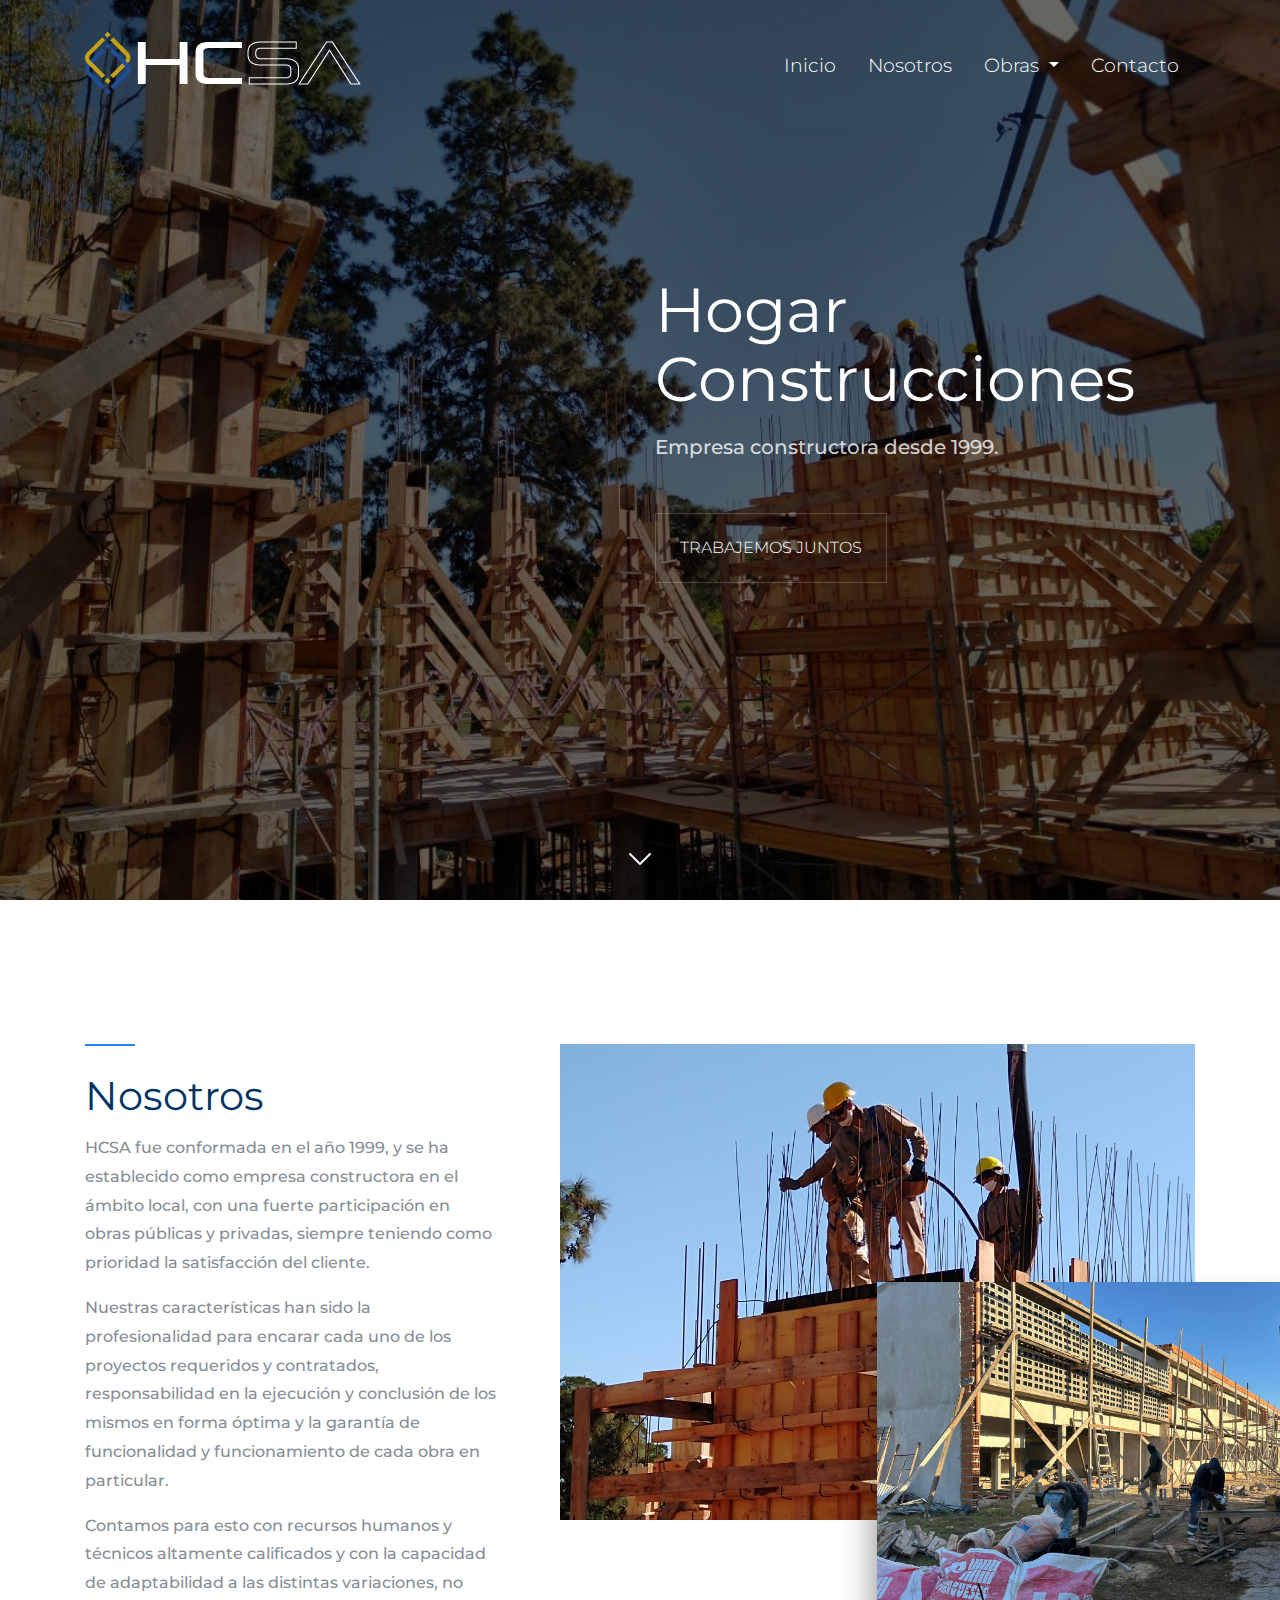
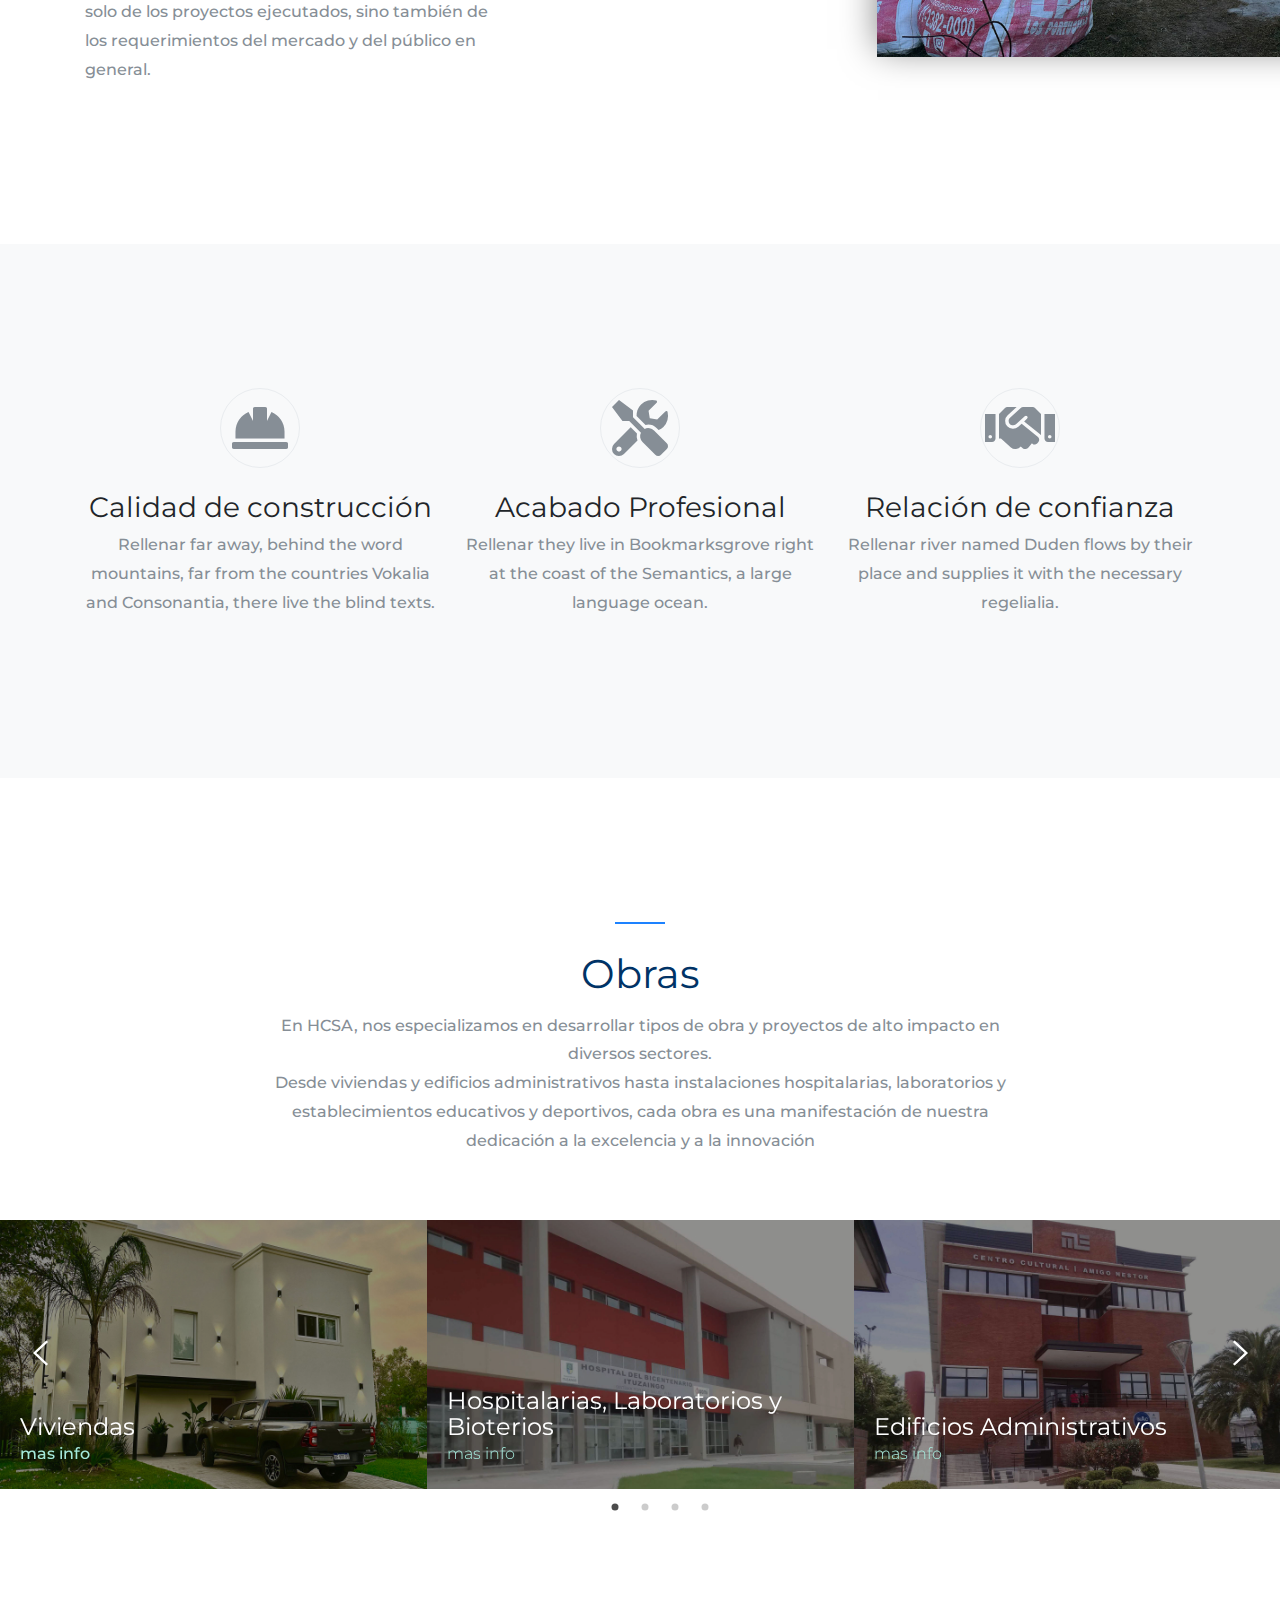
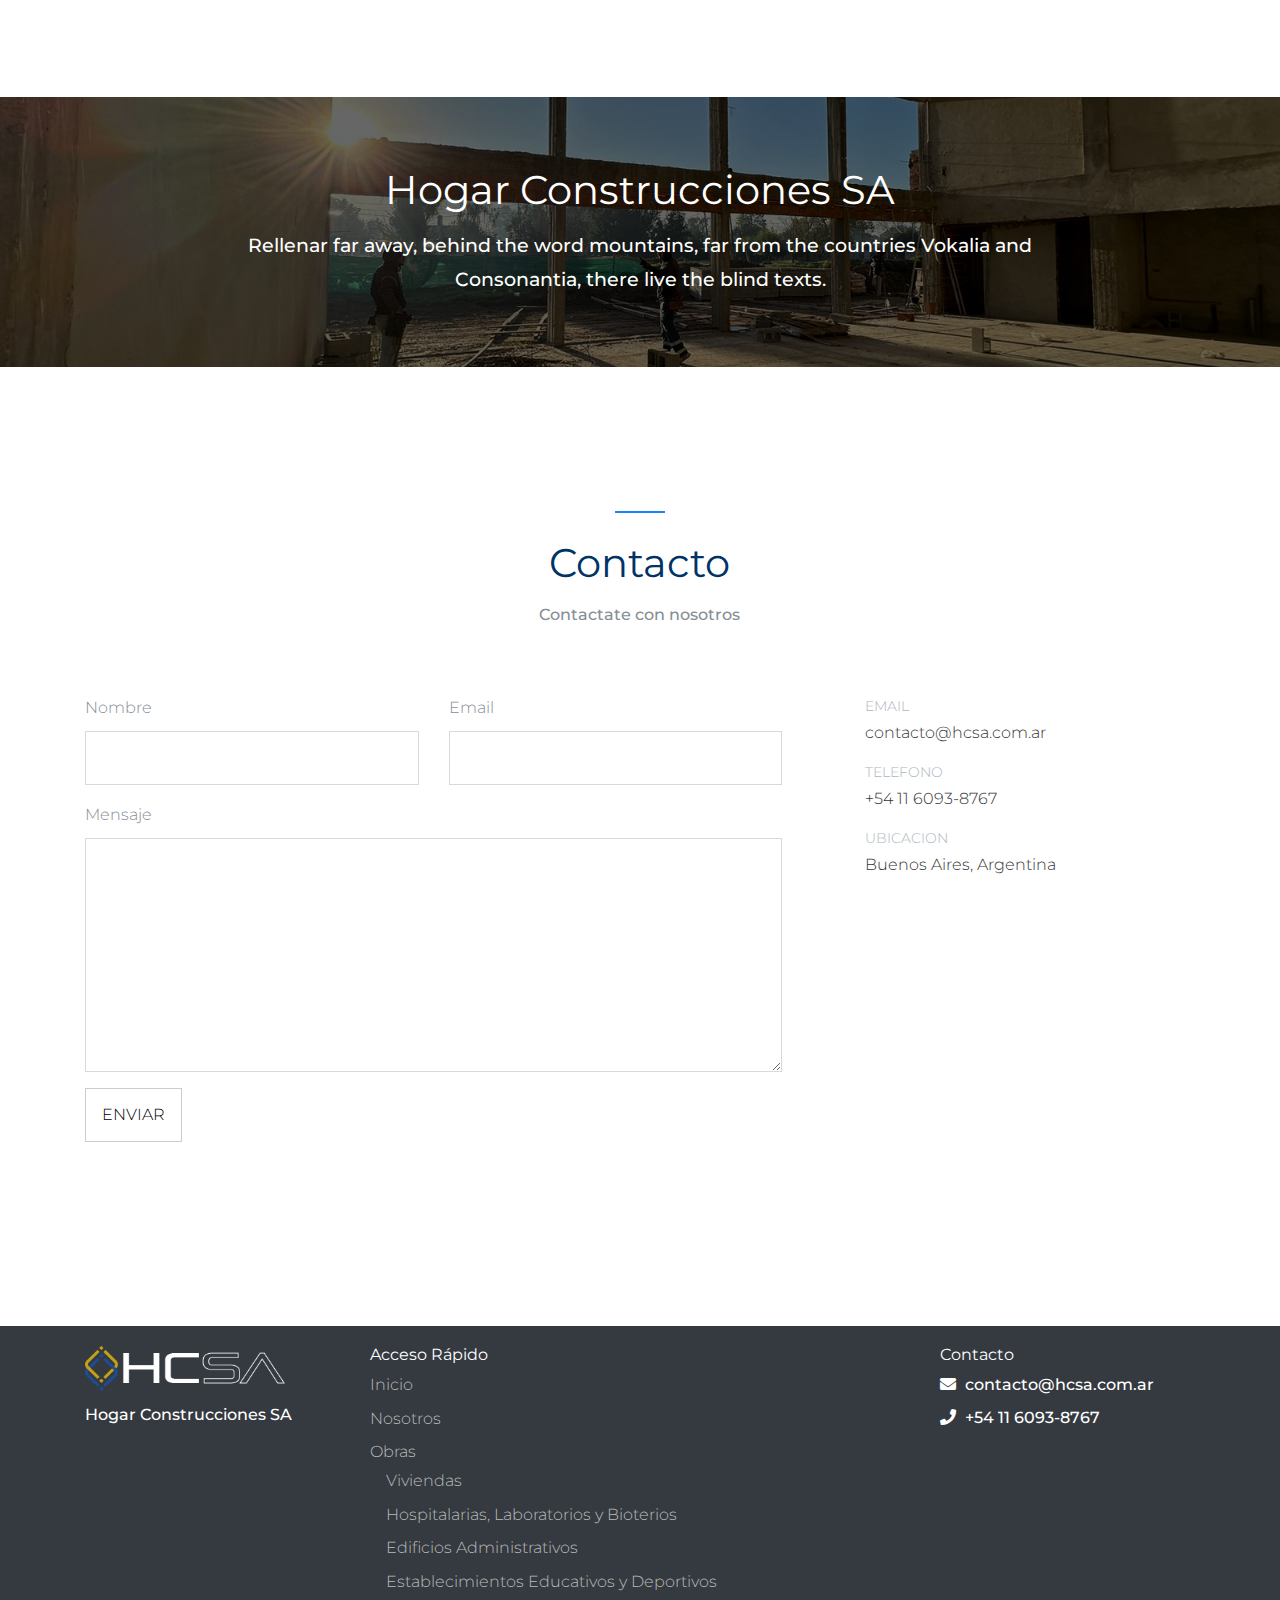
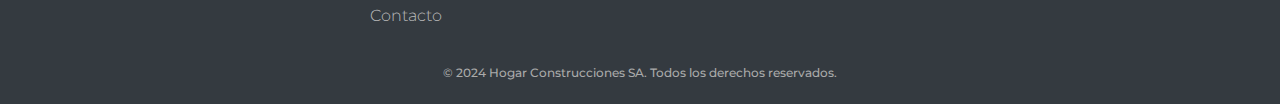
==== commit 452c592c: "Cover Banner" ====
--- a/index.html
+++ b/index.html
@@ -230,7 +230,7 @@
         <div class="row align-items-center">
           <div class="col-md-12">
             <h2 class="heading mb-3">Hogar Construcciones SA</h2>
-            <p class="sub-heading mb-5 pb_color-light-opacity-8">Rellenar far away, behind the word mountains, far from the countries Vokalia and Consonantia, there live the blind texts.</p>
+            <p class="sub-heading  pb_color-light-opacity-8">Rellenar far away, behind the word mountains, far from the countries Vokalia and Consonantia, there live the blind texts.</p>
               </div>  
         </div>
 
--- a/assets/css/style.css
+++ b/assets/css/style.css
@@ -27,7 +27,7 @@
     text-align: center;
     justify-content: center;
   }
-  
+
   #scroll-down img{
     margin: auto;
   }
@@ -42,22 +42,49 @@
 
 .bannerHome {
   display: flex;
- justify-content:center;
- align-items: center;
-  height: 40vh;
+  justify-content: center;
+  align-items: center;
+  height: 30vh;
   background-image: url(../images/feed/banner.jpeg) !important;
-  background-position: center center; /* Centra la imagen */
-  background-size: cover; /* Asegura que la imagen cubra toda el área */
-  background-attachment: fixed; /* Fija la imagen en su lugar */
-  background-repeat: no-repeat; /* Evita que la imagen se repita */
-}
-
-.bannerHome h2, .bannerHome p{
+  background-position: center center;
+  background-size: cover;
+  background-repeat: no-repeat;
+}
+
+.bannerHome p {
   margin: auto;
   text-align: center;
   color: white;
   width: 80%;
-}
+  font-size: 1.2rem;
+}
+
+.bannerHome h2{
+  margin: auto;
+  text-align: center;
+  color: white;
+  font-size: 2.5rem;
+}
+
+
+
+/* Ajustes para dispositivos móviles */
+@media (max-width: 768px) {
+  .bannerHome {
+    background-attachment: fixed; /* Fondo fijo solo en escritorio */
+  }
+
+  .bannerHome p {
+
+    font-size: 0.9rem;
+  }
+  
+  .bannerHome h2{
+
+    font-size: 1.4rem;
+  }
+}
+
 
 @keyframes dropdown-animation {
     from {
@@ -100,7 +127,7 @@
     text-align: center;
     color: #fff;
   }
-  
+
 
 /* obras */
 
@@ -230,70 +257,70 @@
 
 
   /* footer */
- 
+
   .footer {
     padding: 20px 0;
     background-color: #333;
     color: #fff;
   }
-  
+
   .footer-logo img {
     max-width: 200px;
   }
-  
+
   .footer-heading {
     font-size: 1rem;
     margin-bottom: 0.5rem;
     color: #fff;
   }
-  
+
   .footer-links {
     list-style: none;
     padding-left: 0;
   }
-  
+
   .footer-links li {
     list-style: none;
     margin-bottom: 0.3rem;
   }
-  
+
   .footer-links a {
     color: #bbb;
     text-decoration: none;
   }
-  
+
   .footer-links a:hover {
     color: #fff;
   }
-  
+
   .footer-links ul {
     list-style: none;
     padding-left: 1rem;
   }
-  
+
   .footer p {
     margin-bottom: 0.3rem;
   }
-  
+
   .footer a.text-white {
     color: #bbb;
     text-decoration: none;
   }
-  
+
   .footer a.text-white:hover {
     color: #fff;
   }
-  
+
   .footer .fas {
     margin-right: 0.3rem;
   }
-  
+
   .footer .text-center p {
     margin-top: 0.5rem;
     font-size: 0.75rem;
     color: #aaa;
   }
-  
+
 /* Back to Top Button */
 .back-to-top {
   position: fixed;
@@ -312,8 +339,23 @@
   box-shadow: 0 4px 8px rgba(0, 0, 0, 0.1);
   transition: background-color 0.3s, opacity 0.3s;
   opacity: 0;
-  visibility: hidden;
-}
+  visibility: hidden; 
+  display: flex;
+  justify-content: center;
+  align-items: center;
+}
+
+/* Ajustes para dispositivos móviles */
+@media (max-width: 768px) {
+  .back-to-top {
+    bottom: 20px; /* Ajustar la distancia desde la parte inferior */
+    right: 15px; /* Ajustar la distancia desde la derecha */
+    width: 40px; /* Reducir el tamaño del botón */
+    height: 40px; /* Reducir el tamaño del botón */
+    font-size: 18px; /* Reducir el tamaño del icono */
+  }
+}
+
 
 .back-to-top:hover {
   background-color: #007bff;
@@ -1328,7 +1370,7 @@
   font-size: 1em; }
 
 body {
-  font-family: "Montserrat", Arial, sans-serif; 
+  font-family: "Montserrat", Arial, sans-serif;
   overflow-x: hidden !important;
 }
 
@@ -1432,7 +1474,7 @@
     right: 0;
     left: 0;
     top: 0;
-    margin-top: -130px; 
+    margin-top: -130px;
   }
     @media (max-width: 991px) {
       .pb_navbar.scrolled .navbar-nav {
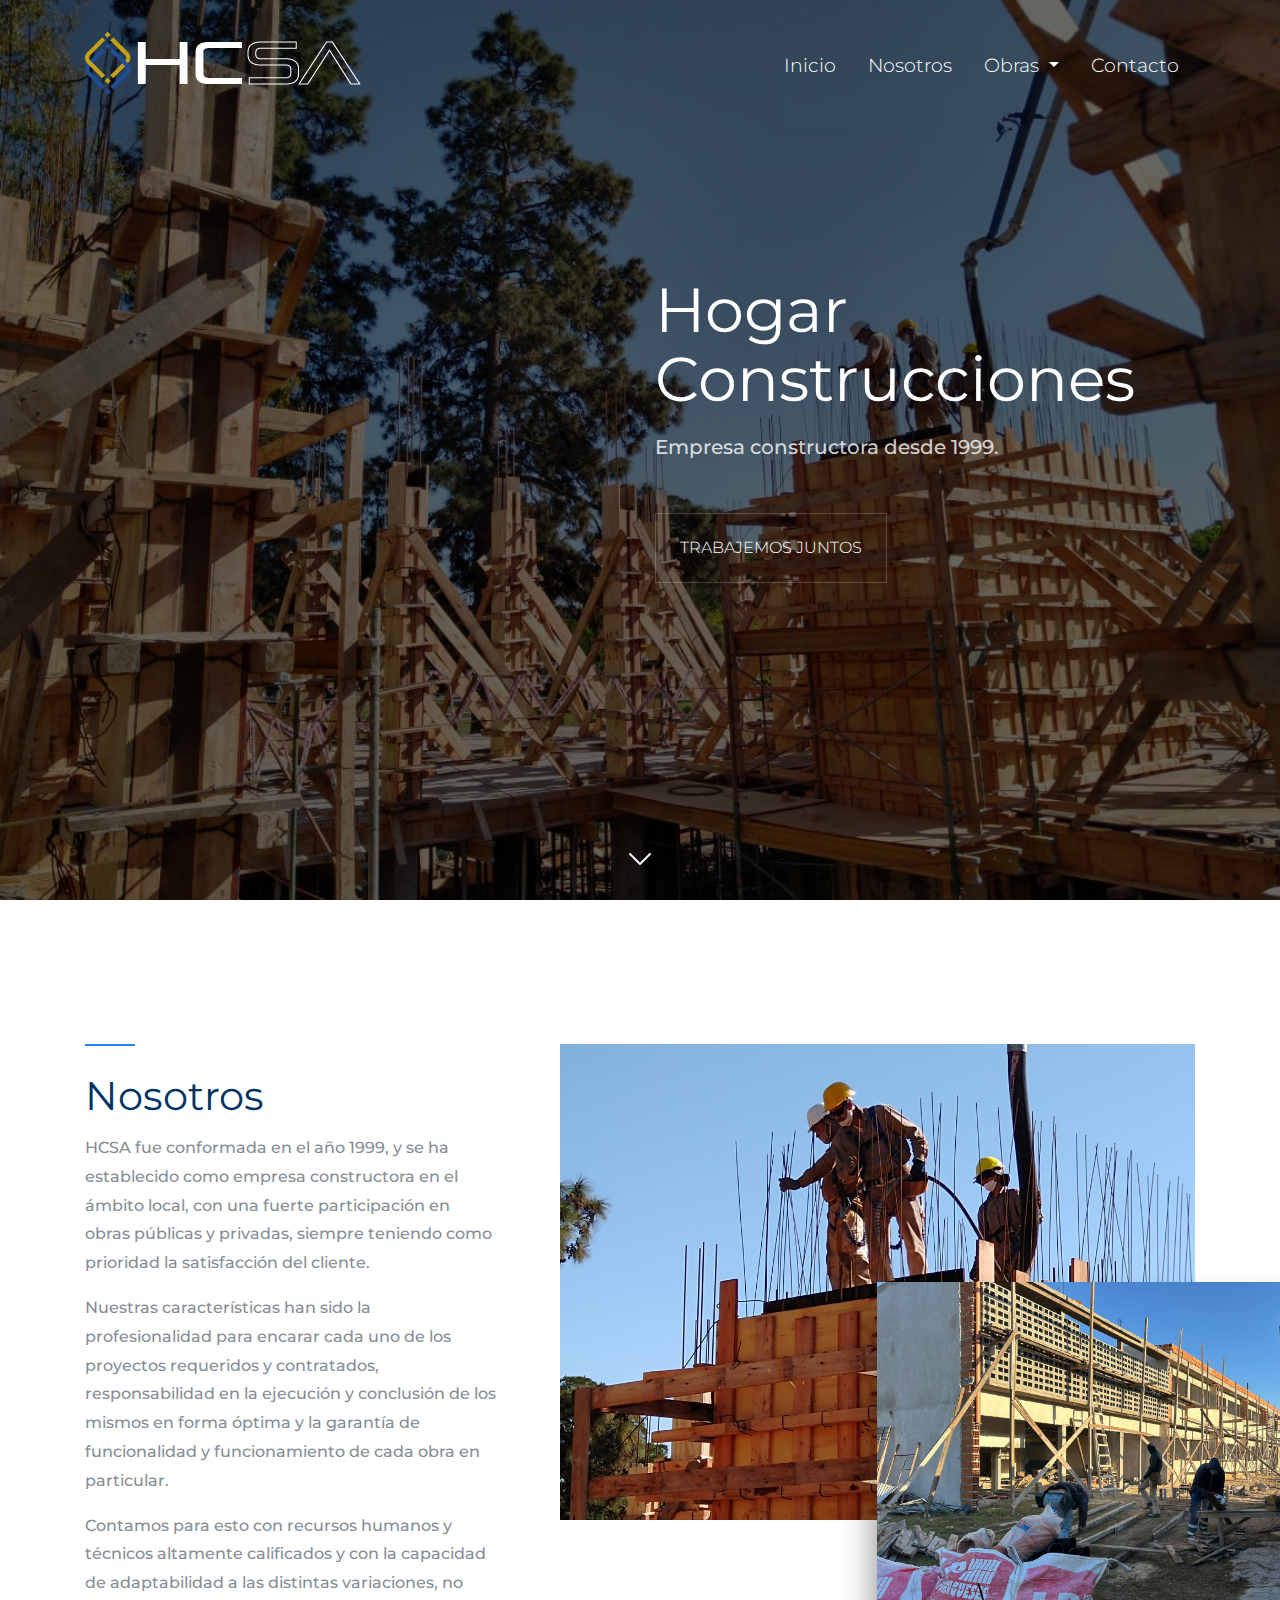
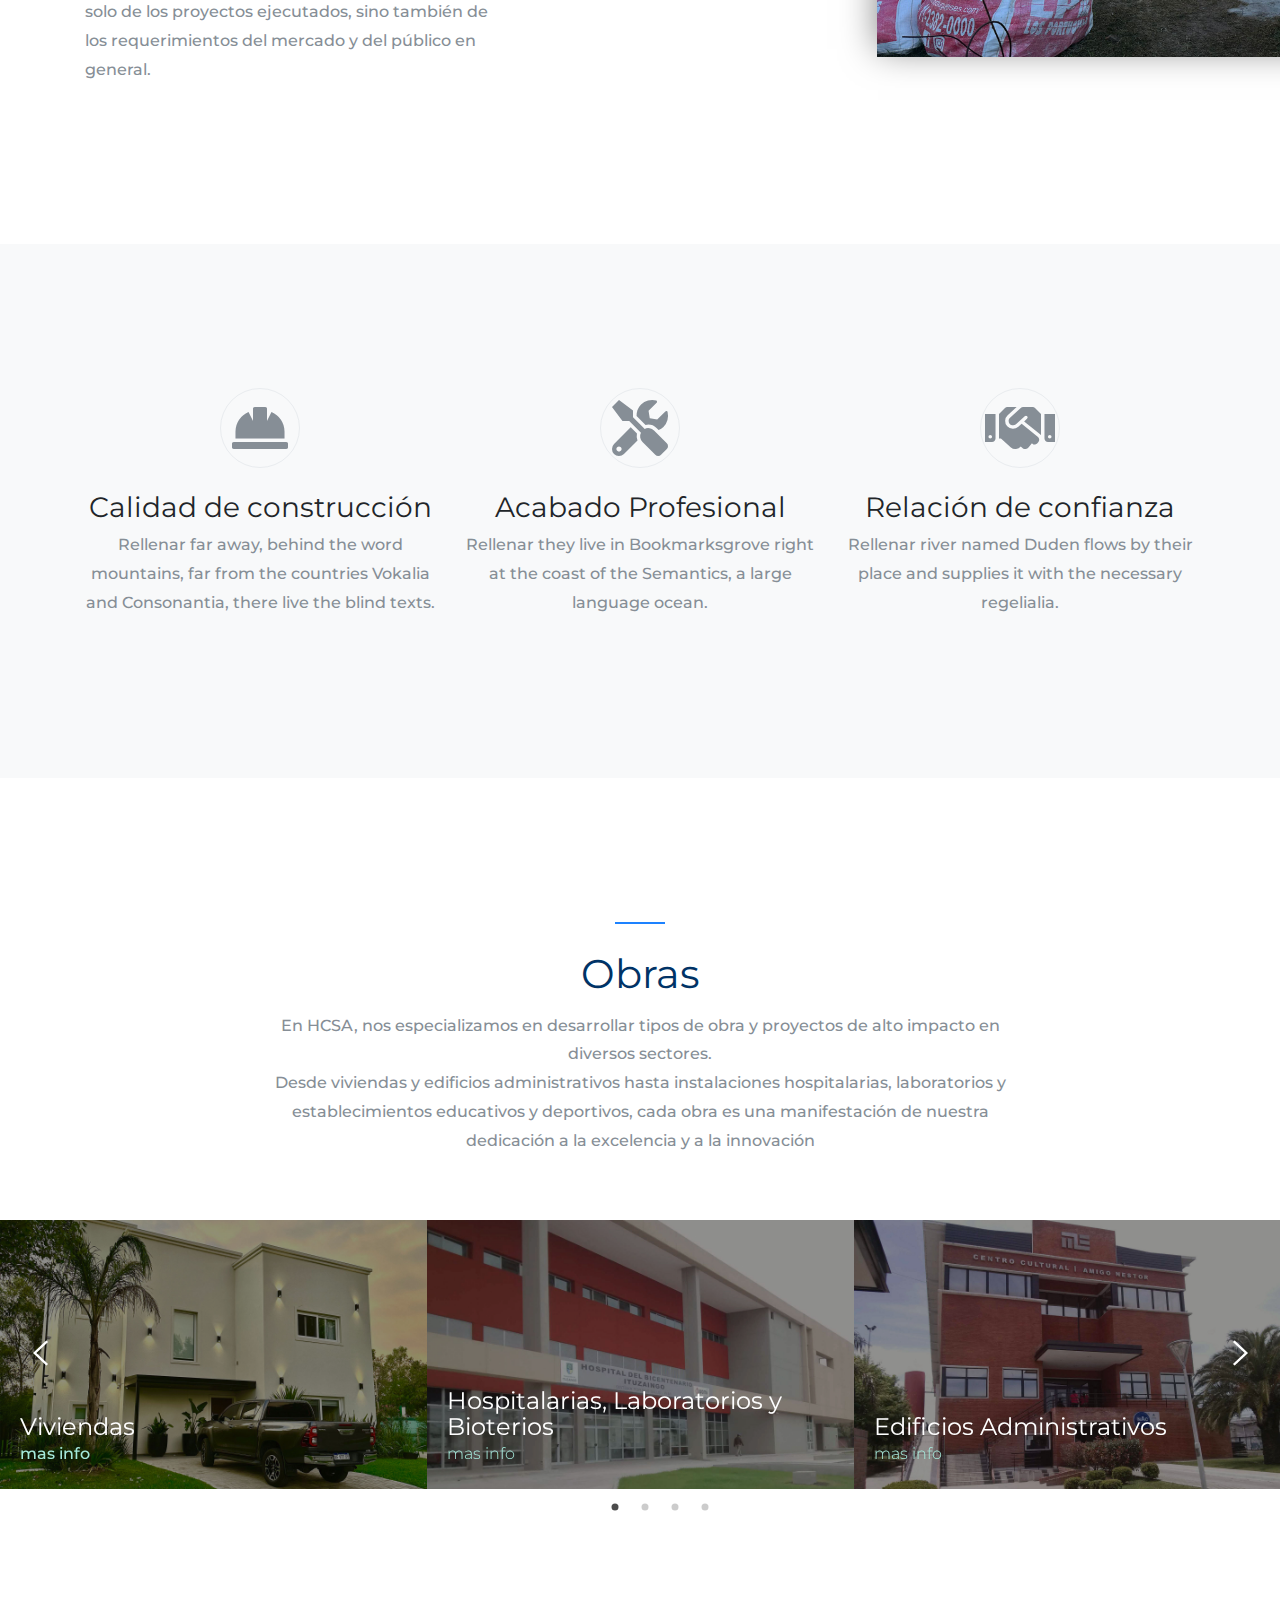
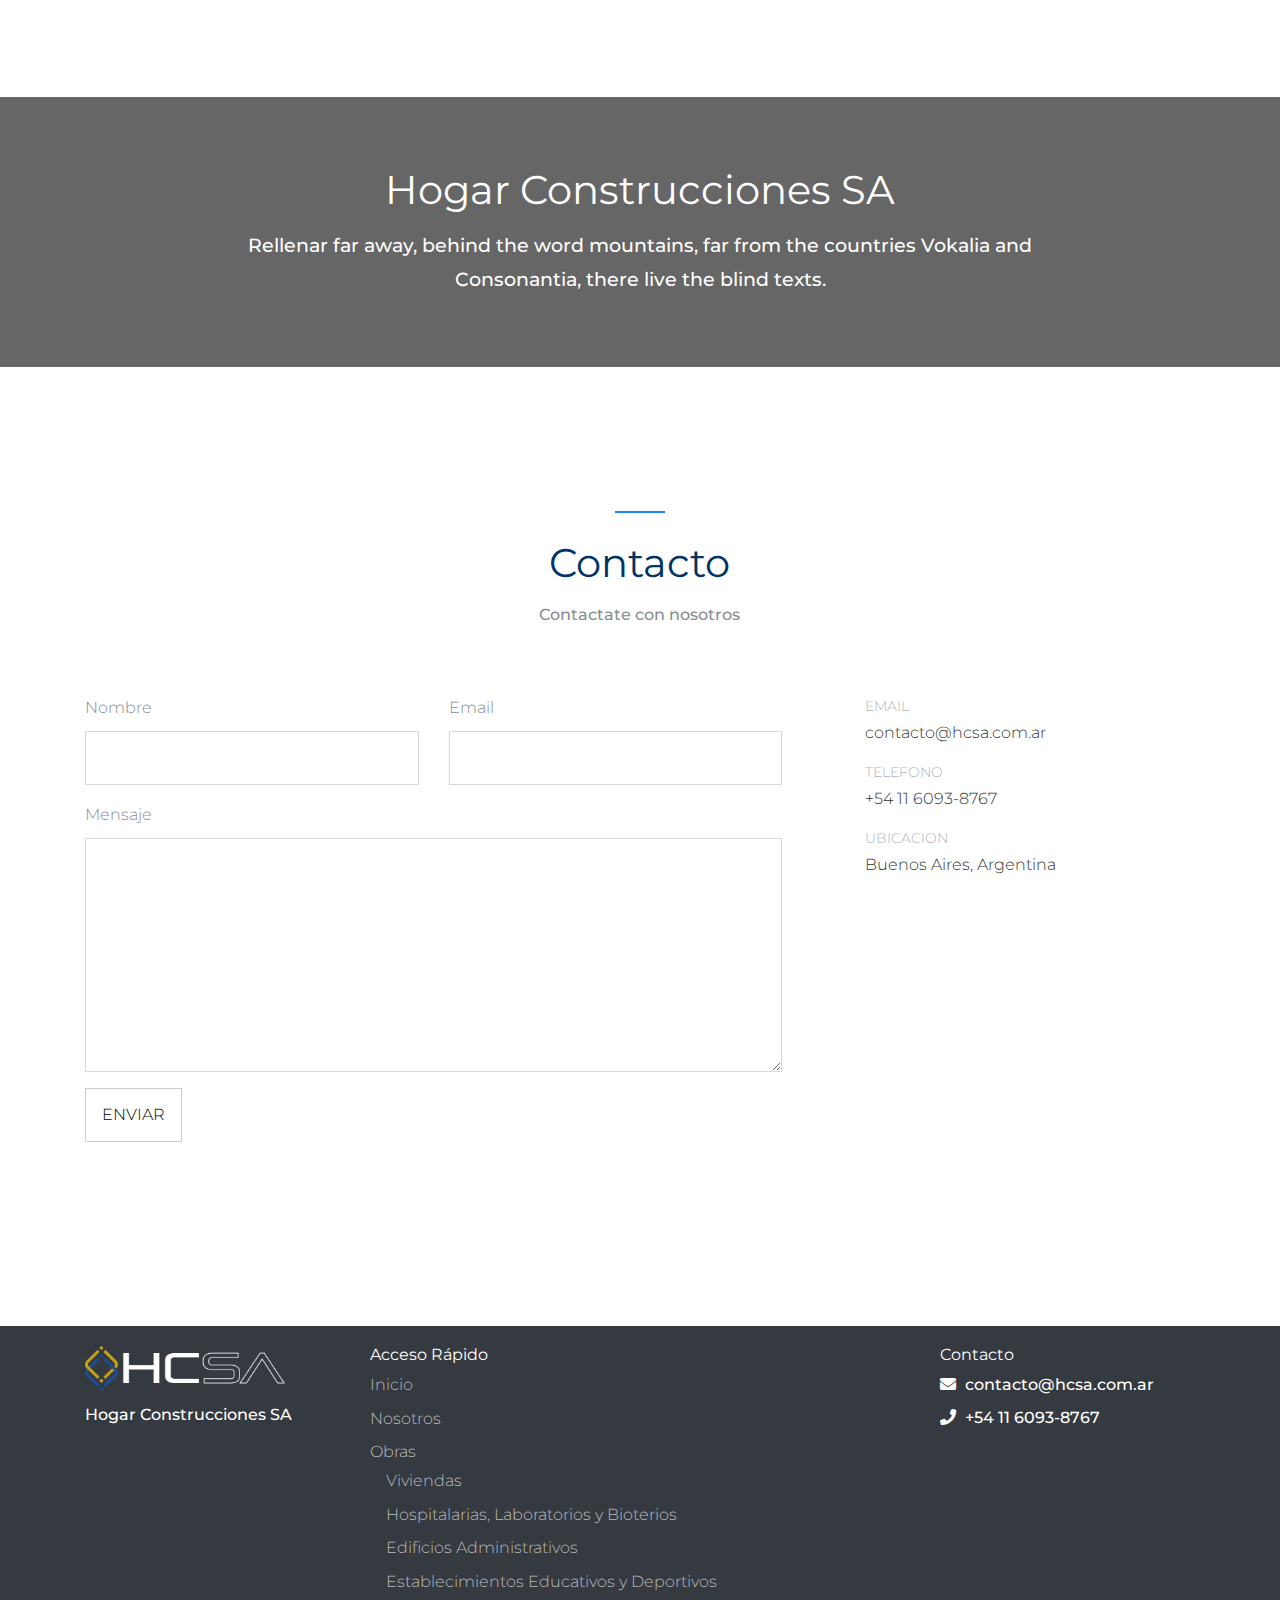
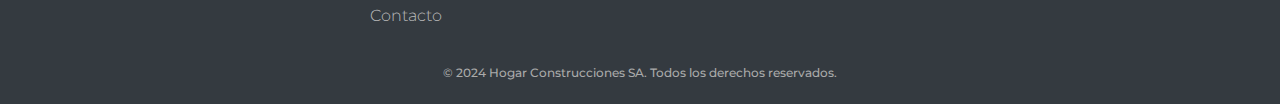
==== commit 4c4c2d4a: "Cover Banner" ====
--- a/index.html
+++ b/index.html
@@ -307,7 +307,7 @@
           <div class="col-md-3">
             <div class="footer-logo">
               <img src="assets/images/logo/hcsa-logo-blanco.png" alt="HCSA Logo" class="img-fluid mb-2">
-              <p class="mb-0">Hogar Construcciones SA</p>
+              <p class="mb-4">Hogar Construcciones SA</p>
             </div>
           </div>
           <div class="col-md-6">
--- a/assets/css/style.css
+++ b/assets/css/style.css
@@ -49,6 +49,7 @@
   background-position: center center;
   background-size: cover;
   background-repeat: no-repeat;
+  background-attachment: fixed; 
 }
 
 .bannerHome p {
@@ -71,7 +72,7 @@
 /* Ajustes para dispositivos móviles */
 @media (max-width: 768px) {
   .bannerHome {
-    background-attachment: fixed; /* Fondo fijo solo en escritorio */
+    background-attachment: scroll; /* Fondo fijo solo en escritorio */
   }
 
   .bannerHome p {
@@ -345,16 +346,6 @@
   align-items: center;
 }
 
-/* Ajustes para dispositivos móviles */
-@media (max-width: 768px) {
-  .back-to-top {
-    bottom: 20px; /* Ajustar la distancia desde la parte inferior */
-    right: 15px; /* Ajustar la distancia desde la derecha */
-    width: 40px; /* Reducir el tamaño del botón */
-    height: 40px; /* Reducir el tamaño del botón */
-    font-size: 18px; /* Reducir el tamaño del icono */
-  }
-}
 
 
 .back-to-top:hover {
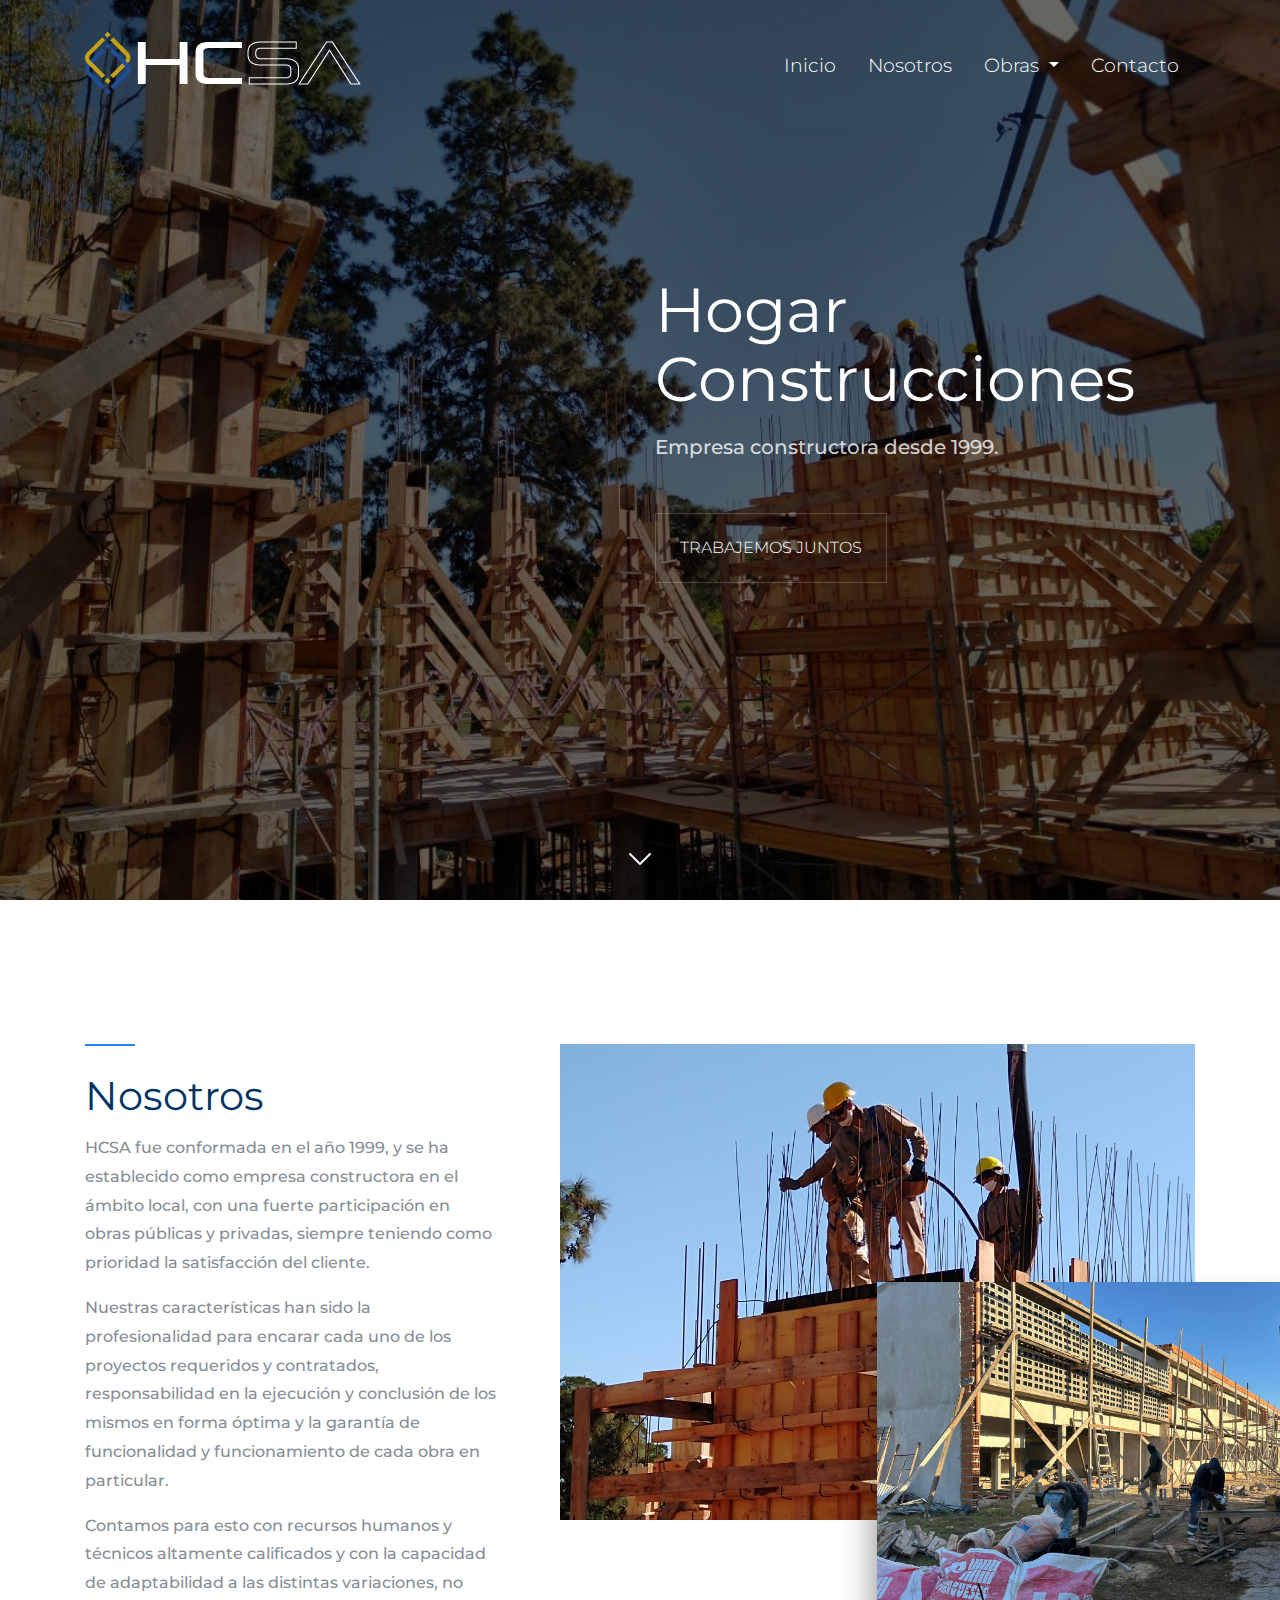
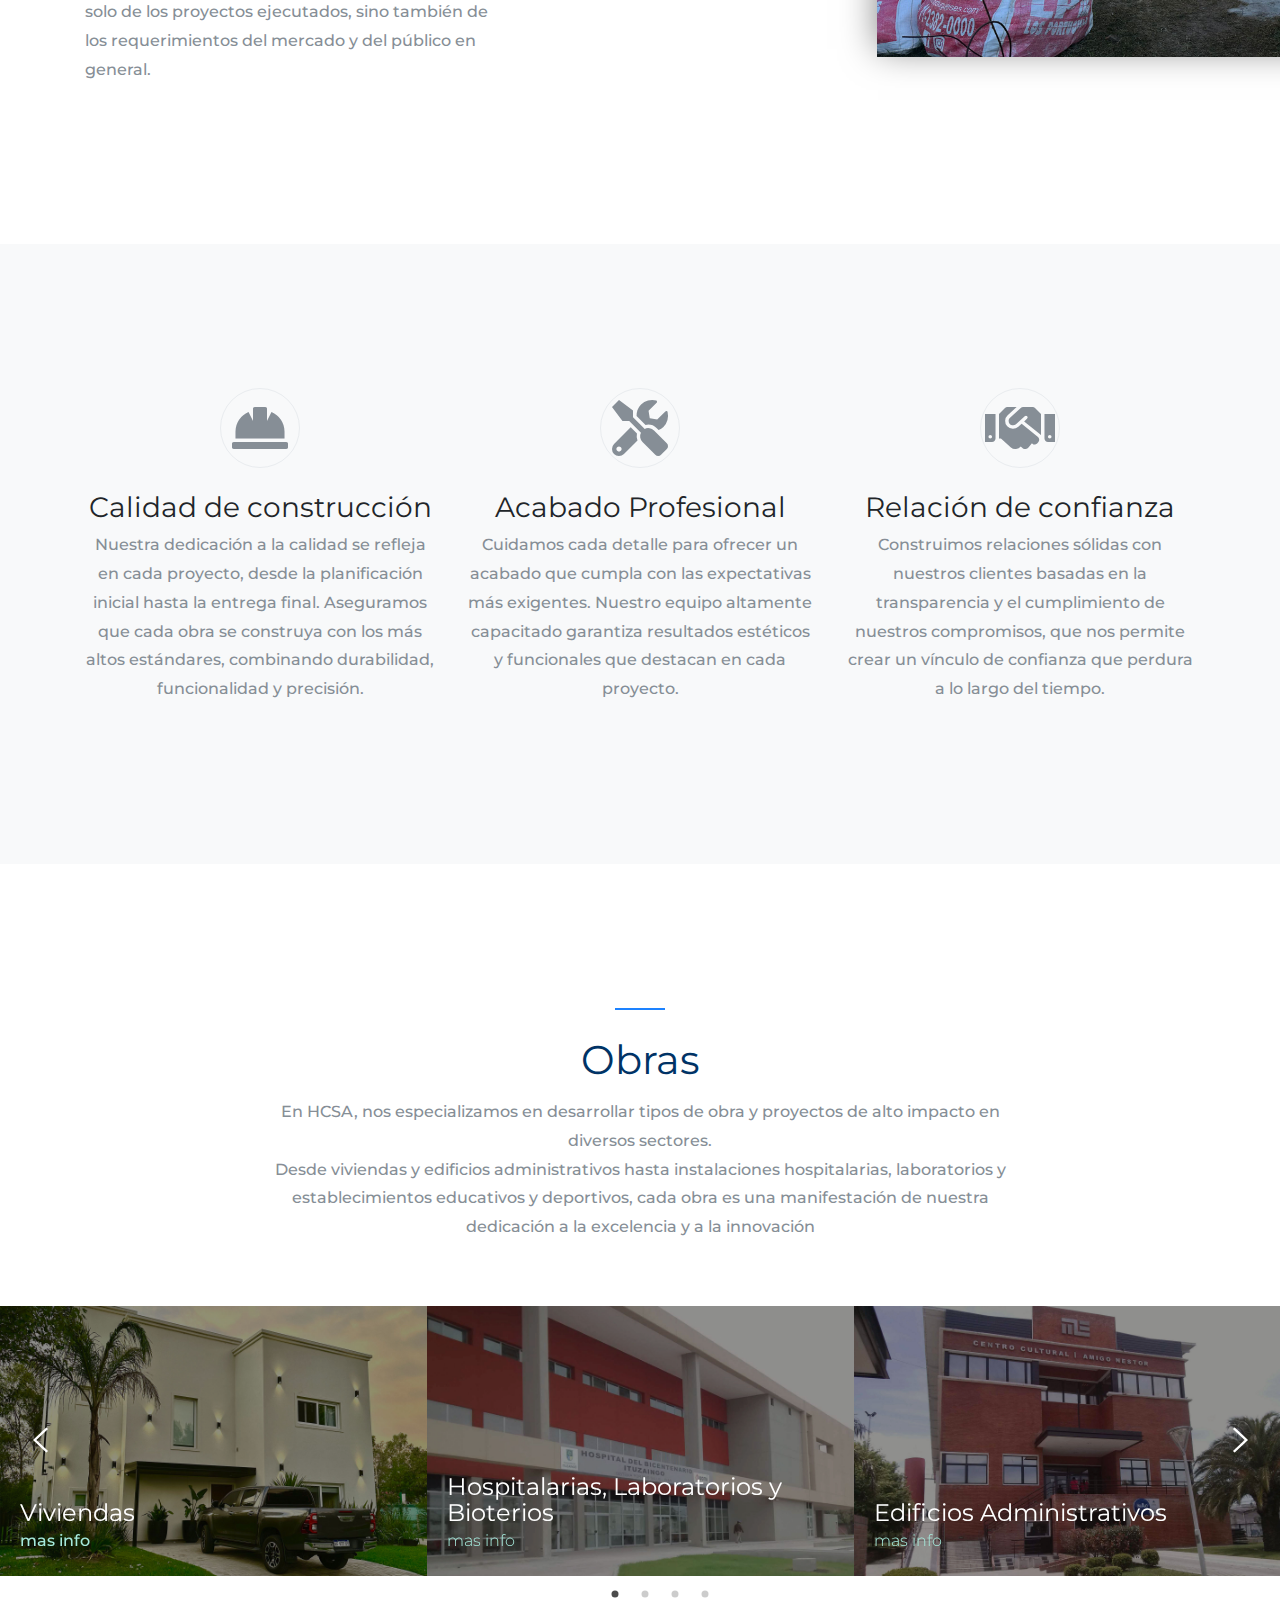
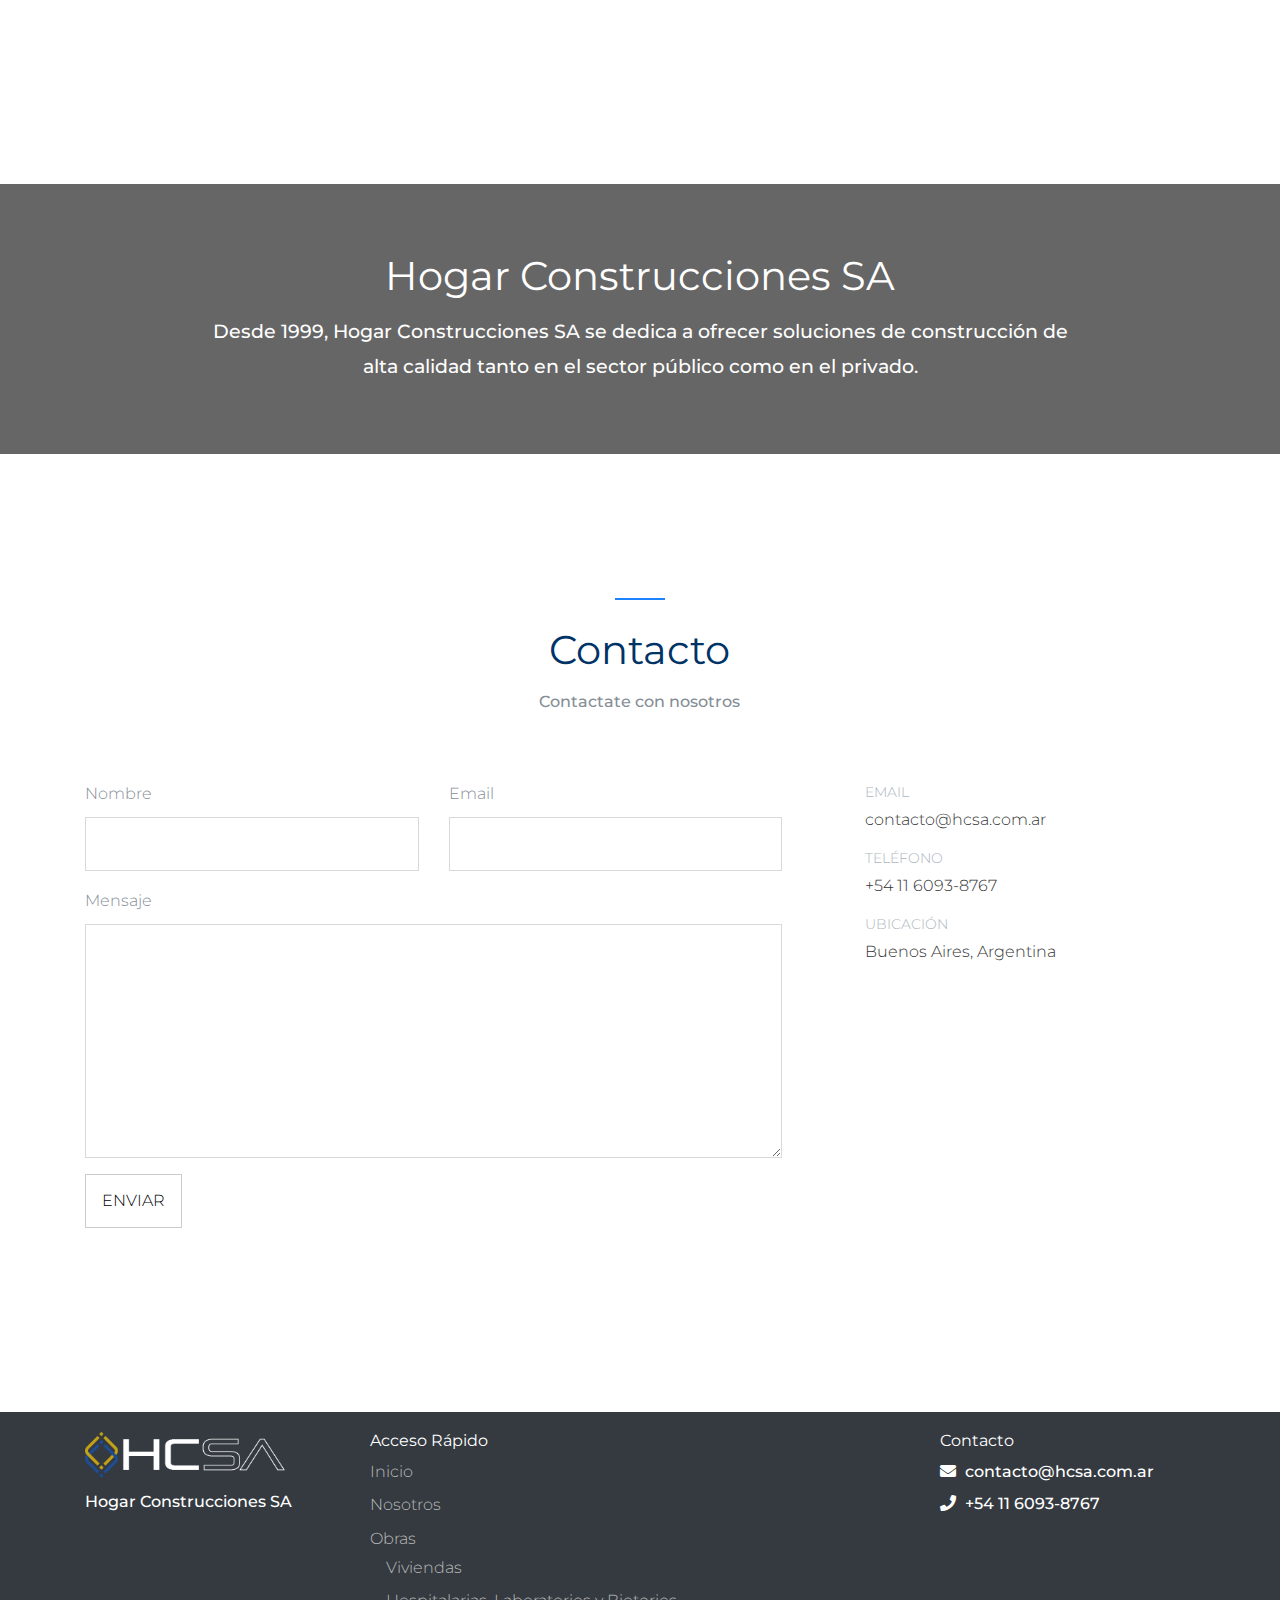
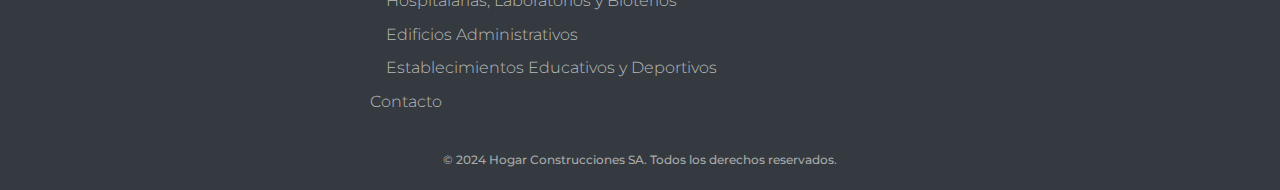
==== commit 74e6488d: "Cover Banner" ====
--- a/index.html
+++ b/index.html
@@ -87,7 +87,9 @@
           <div class="col-md-6  order-md-1">
 
             <h2 class="heading mb-3">Hogar Construcciones</h2>
-            <div class="sub-heading"><p class="mb-5">Empresa constructora desde 1999.</p>
+
+            <div class="sub-heading homeSub">
+              <p class="mb-5">Empresa constructora desde 1999.</p>
             <p><a href="#contacto" role="button" class="btn smooth-scroll pb_outline-light btn-xl pb_font-16 p-4 rounded-0 pb_letter-spacing-2">Trabajemos juntos</a></p>
             </div>
             
@@ -114,8 +116,8 @@
           </div>
           <div class="col-lg-7">
             <div class="images">
-              <img class="img1 img-fluid" src="assets/images/feed/nosotros2.jpg" alt="free Template by uicookies.com">
-              <img class="img2" src="assets/images/feed/nosotros1.jpeg" alt="free Template by uicookies.com">
+              <img class="img1 img-fluid imageNosotros" src="assets/images/feed/nosotros2.jpg" alt="HCSA Construcciones">
+              <img class="img2" src="assets/images/feed/nosotros1.jpeg" alt="HCSA Construcciones">
             </div>
           </div>
           
@@ -126,7 +128,7 @@
      
     <section class="pb_section bg-light">
       <div class="container">
-        <div class="row">
+        <div class="row ">
           <div class="col-md">
             <div class="media pb_media_v2 d-block text-center mb-3">
               <div class="icon border border-gray rounded-circle d-block mr-3 display-4 mx-auto mb-4">
@@ -134,7 +136,7 @@
               </div>
               <div class="media-body">
                 <h3 class="mt-0 pb_font-20">Calidad de construcción</h3>
-                <p>Rellenar far away, behind the word mountains, far from the countries Vokalia and Consonantia, there live the blind texts.</p>
+                <p>Nuestra dedicación a la calidad se refleja en cada proyecto, desde la planificación inicial hasta la entrega final. Aseguramos que cada obra se construya con los más altos estándares, combinando durabilidad, funcionalidad y precisión.</p>
               </div>
             </div>
           </div>
@@ -145,7 +147,7 @@
               </div>
               <div class="media-body">
                 <h3 class="mt-0 pb_font-20">Acabado Profesional</h3>
-                <p>Rellenar they live in Bookmarksgrove right at the coast of the Semantics, a large language ocean.</p>
+                <p>Cuidamos cada detalle para ofrecer un acabado que cumpla con las expectativas más exigentes. Nuestro equipo altamente capacitado garantiza resultados estéticos y funcionales que destacan en cada proyecto.</p>
               </div>
             </div>
           </div>
@@ -156,7 +158,7 @@
               </div>
               <div class="media-body">
                 <h3 class="mt-0 pb_font-20">Relación de confianza</h3>
-                <p>Rellenar river named Duden flows by their place and supplies it with the necessary regelialia.</p>
+                <p>Construimos relaciones sólidas con nuestros clientes basadas en la transparencia y el cumplimiento de nuestros compromisos, que nos permite crear un vínculo de confianza que perdura a lo largo del tiempo.</p>
               </div>
             </div>
           </div>
@@ -230,7 +232,7 @@
         <div class="row align-items-center">
           <div class="col-md-12">
             <h2 class="heading mb-3">Hogar Construcciones SA</h2>
-            <p class="sub-heading  pb_color-light-opacity-8">Rellenar far away, behind the word mountains, far from the countries Vokalia and Consonantia, there live the blind texts.</p>
+            <p class="sub-heading pb_color-light-opacity-8">Desde 1999, Hogar Construcciones SA se dedica a ofrecer soluciones de construcción de alta calidad tanto en el sector público como en el privado.</p>
               </div>  
         </div>
 
@@ -285,12 +287,12 @@
                 contacto@hcsa.com.ar
               </li>
               <li>
-                <span class="text-uppercase">Telefono</span>
+                <span class="text-uppercase">Teléfono</span>
                 +54 11 6093-8767
 
               </li>
               <li>
-                <span class="text-uppercase">Ubicacion</span>
+                <span class="text-uppercase">Ubicación</span>
                Buenos Aires, Argentina
               </li>
             </ul>
--- a/assets/css/style.css
+++ b/assets/css/style.css
@@ -50,6 +50,8 @@
   background-size: cover;
   background-repeat: no-repeat;
   background-attachment: fixed; 
+ 
+
 }
 
 .bannerHome p {
@@ -69,8 +71,20 @@
 
 
 
+
 /* Ajustes para dispositivos móviles */
 @media (max-width: 768px) {
+
+  .homeSub{
+    width: 100%;
+  display: flex;
+  flex-direction: column;
+  }
+
+  .imageNosotros{
+    margin-bottom: 6%;
+  }
+  
   .bannerHome {
     background-attachment: scroll; /* Fondo fijo solo en escritorio */
   }
@@ -346,6 +360,16 @@
   align-items: center;
 }
 
+/* Ajustes para dispositivos móviles */
+@media (max-width: 768px) {
+  .back-to-top {
+    bottom: 20px; /* Ajustar la distancia desde la parte inferior */
+    right: 15px; /* Ajustar la distancia desde la derecha */
+    width: 40px; /* Reducir el tamaño del botón */
+    height: 40px; /* Reducir el tamaño del botón */
+    font-size: 18px; /* Reducir el tamaño del icono */
+  }
+}
 
 
 .back-to-top:hover {
@@ -1681,11 +1705,13 @@
     box-shadow: -17px 10px 34px -18px rgba(0, 0, 0, 0.5); }
     @media (max-width: 767px) {
       .images .img2 {
+       
         position: relative;
         left: inherit !important;
         top: inherit !important;
         max-width: 100%; } }
   .images.right .img1 {
+    
     position: relative;
     z-index: 2;
     -webkit-box-shadow: -17px 10px 34px -18px rgba(0, 0, 0, 0.5);
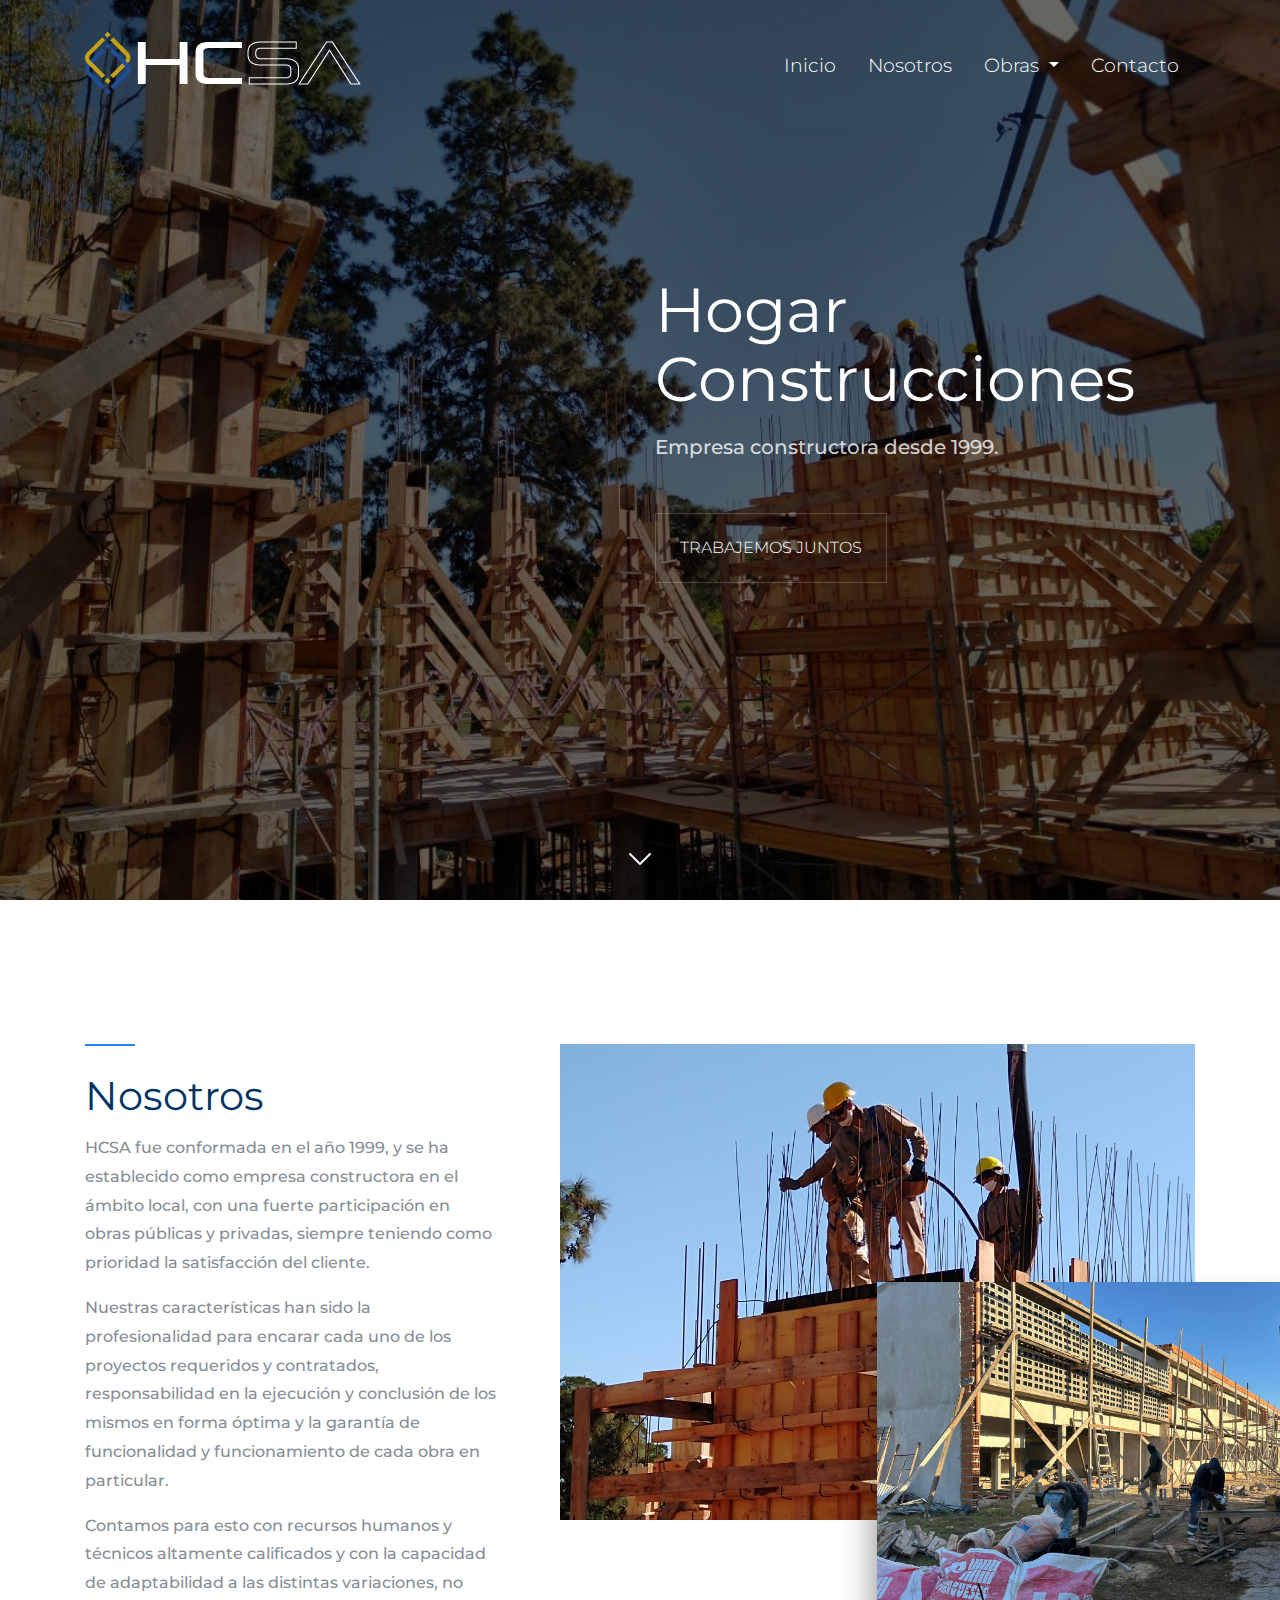
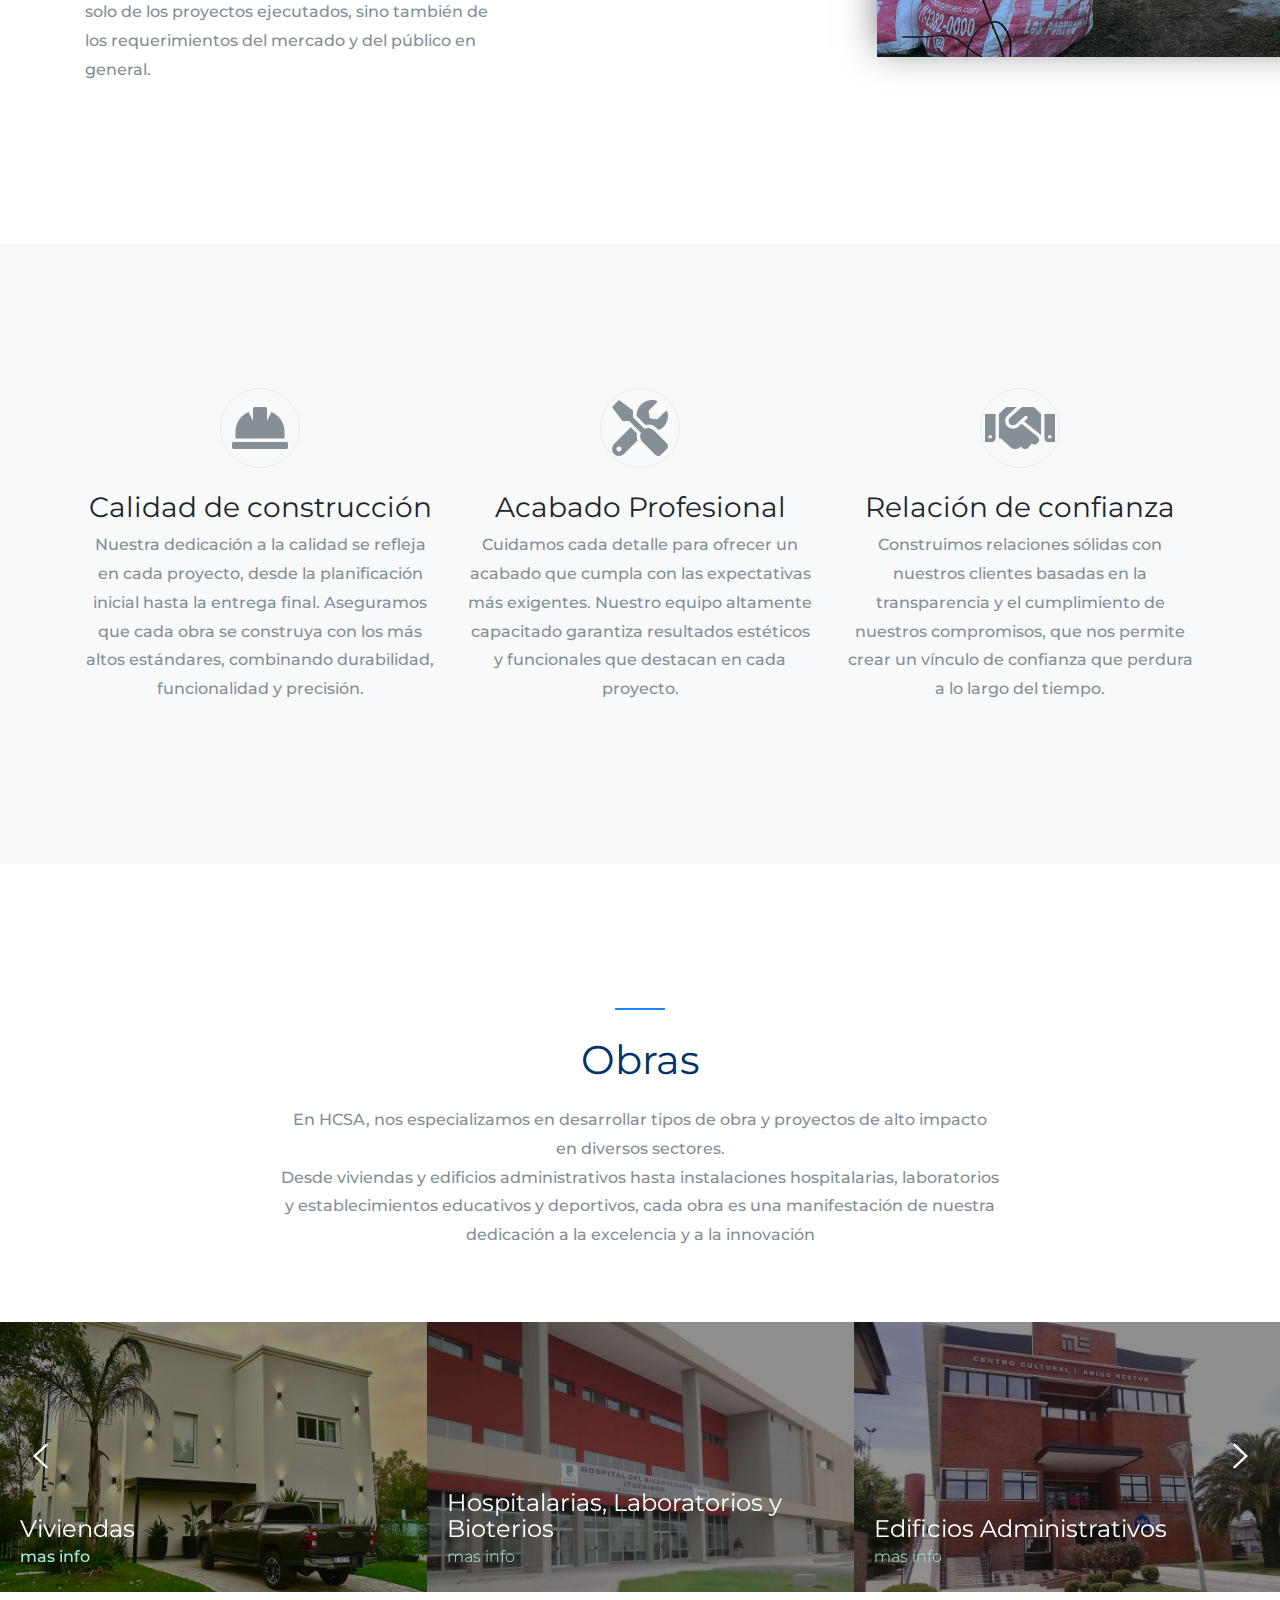
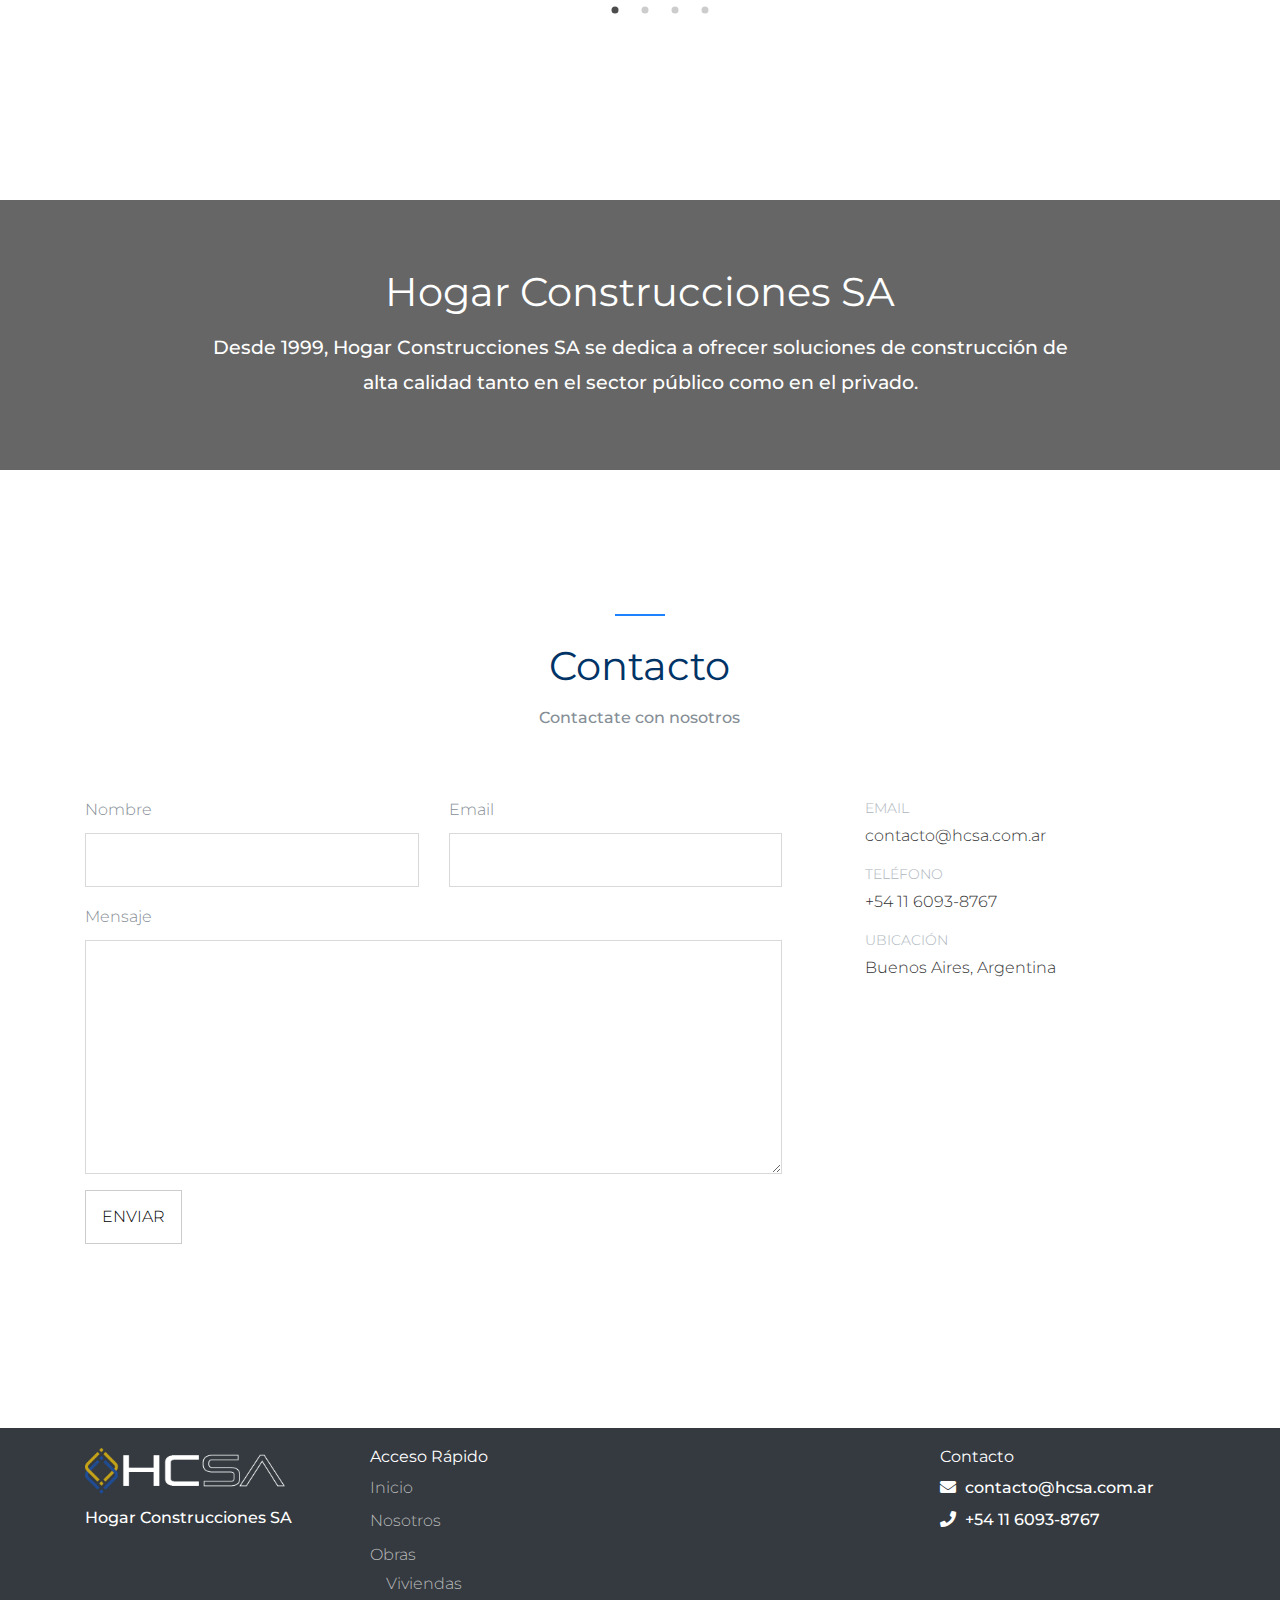
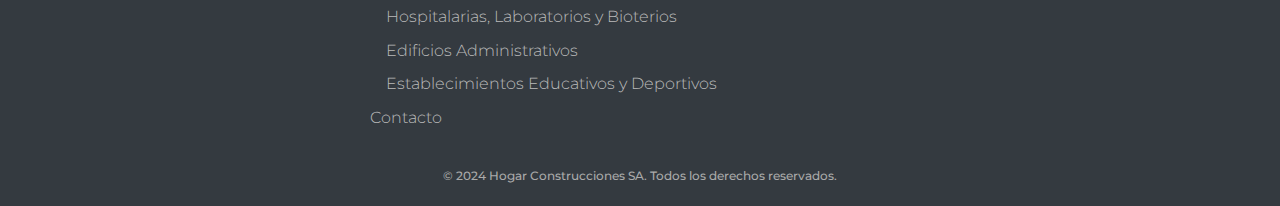
==== commit 0ff36ca3: "Cover Banner" ====
--- a/index.html
+++ b/index.html
@@ -174,7 +174,7 @@
       <div class="row justify-content-md-center text-center mb-5">
         <div class="col-lg-7">
           <h2 class="mt-0 heading-border-top font-weight-normal">Obras</h2>
-          <p>En HCSA, nos especializamos en desarrollar tipos de obra y proyectos de alto impacto en diversos sectores. <br>
+          <p class="p-2">En HCSA, nos especializamos en desarrollar tipos de obra y proyectos de alto impacto en diversos sectores. <br>
              Desde viviendas y edificios administrativos hasta instalaciones hospitalarias, laboratorios y establecimientos educativos y deportivos, cada obra es una manifestación de nuestra dedicación a la excelencia y a la innovación</p>
         </div>
       </div>
@@ -223,8 +223,6 @@
     </section>
     <!-- END section -->
 
-
-   
       
     <section class="text-center cover-bg-black cover-bg-opacity-6 bannerHome">
       <div class="container">
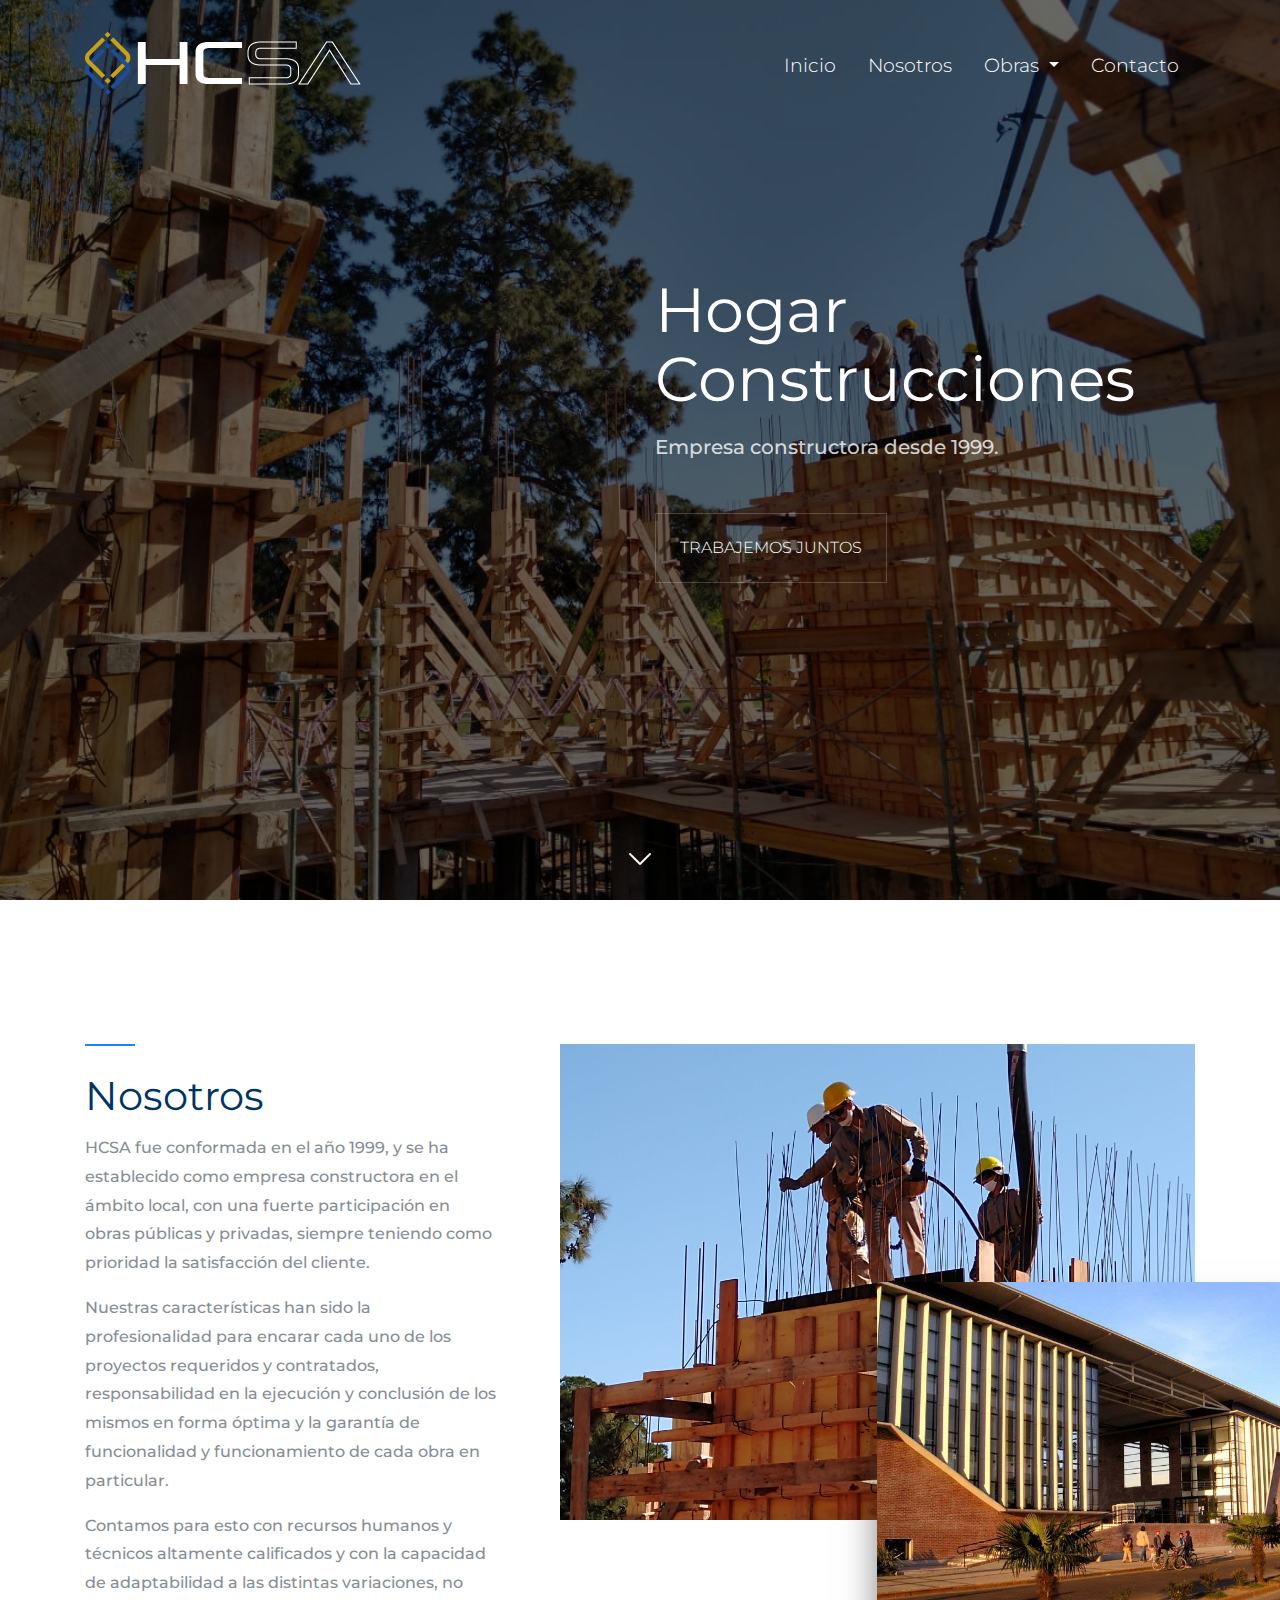
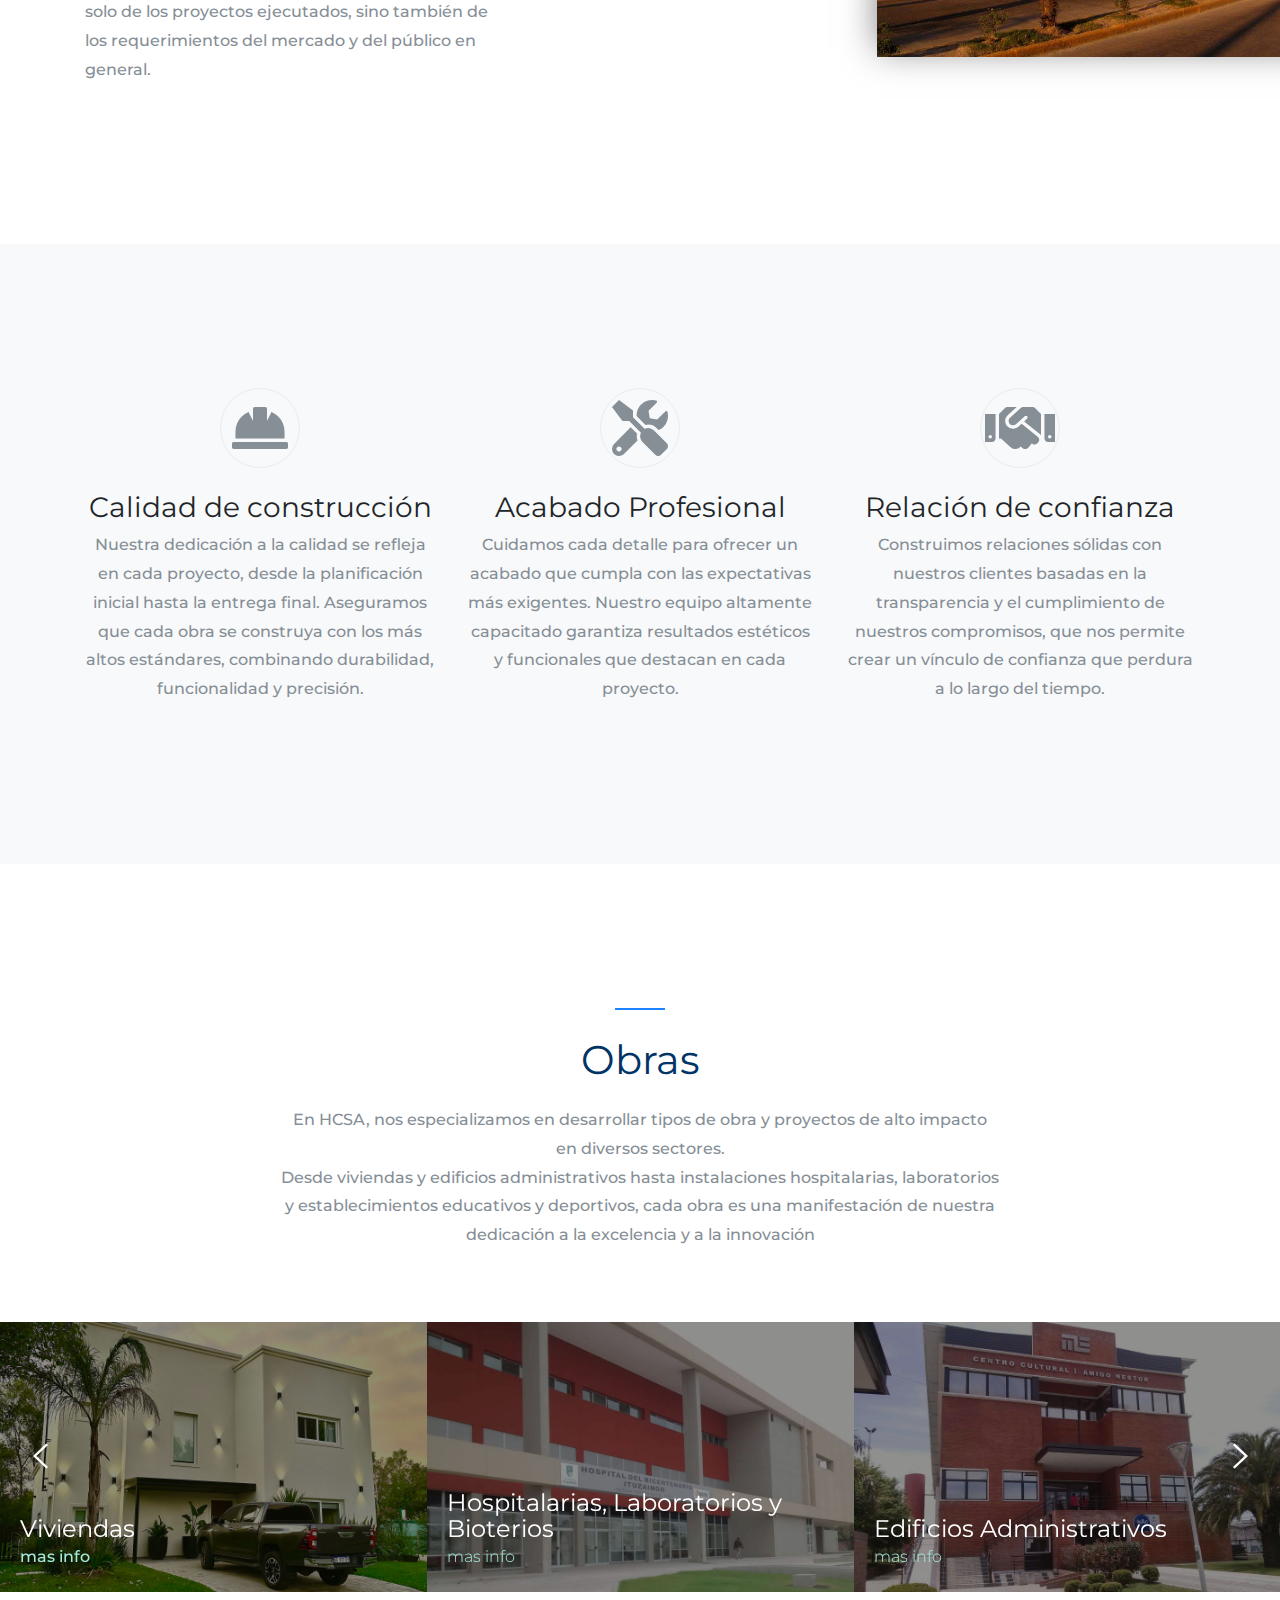
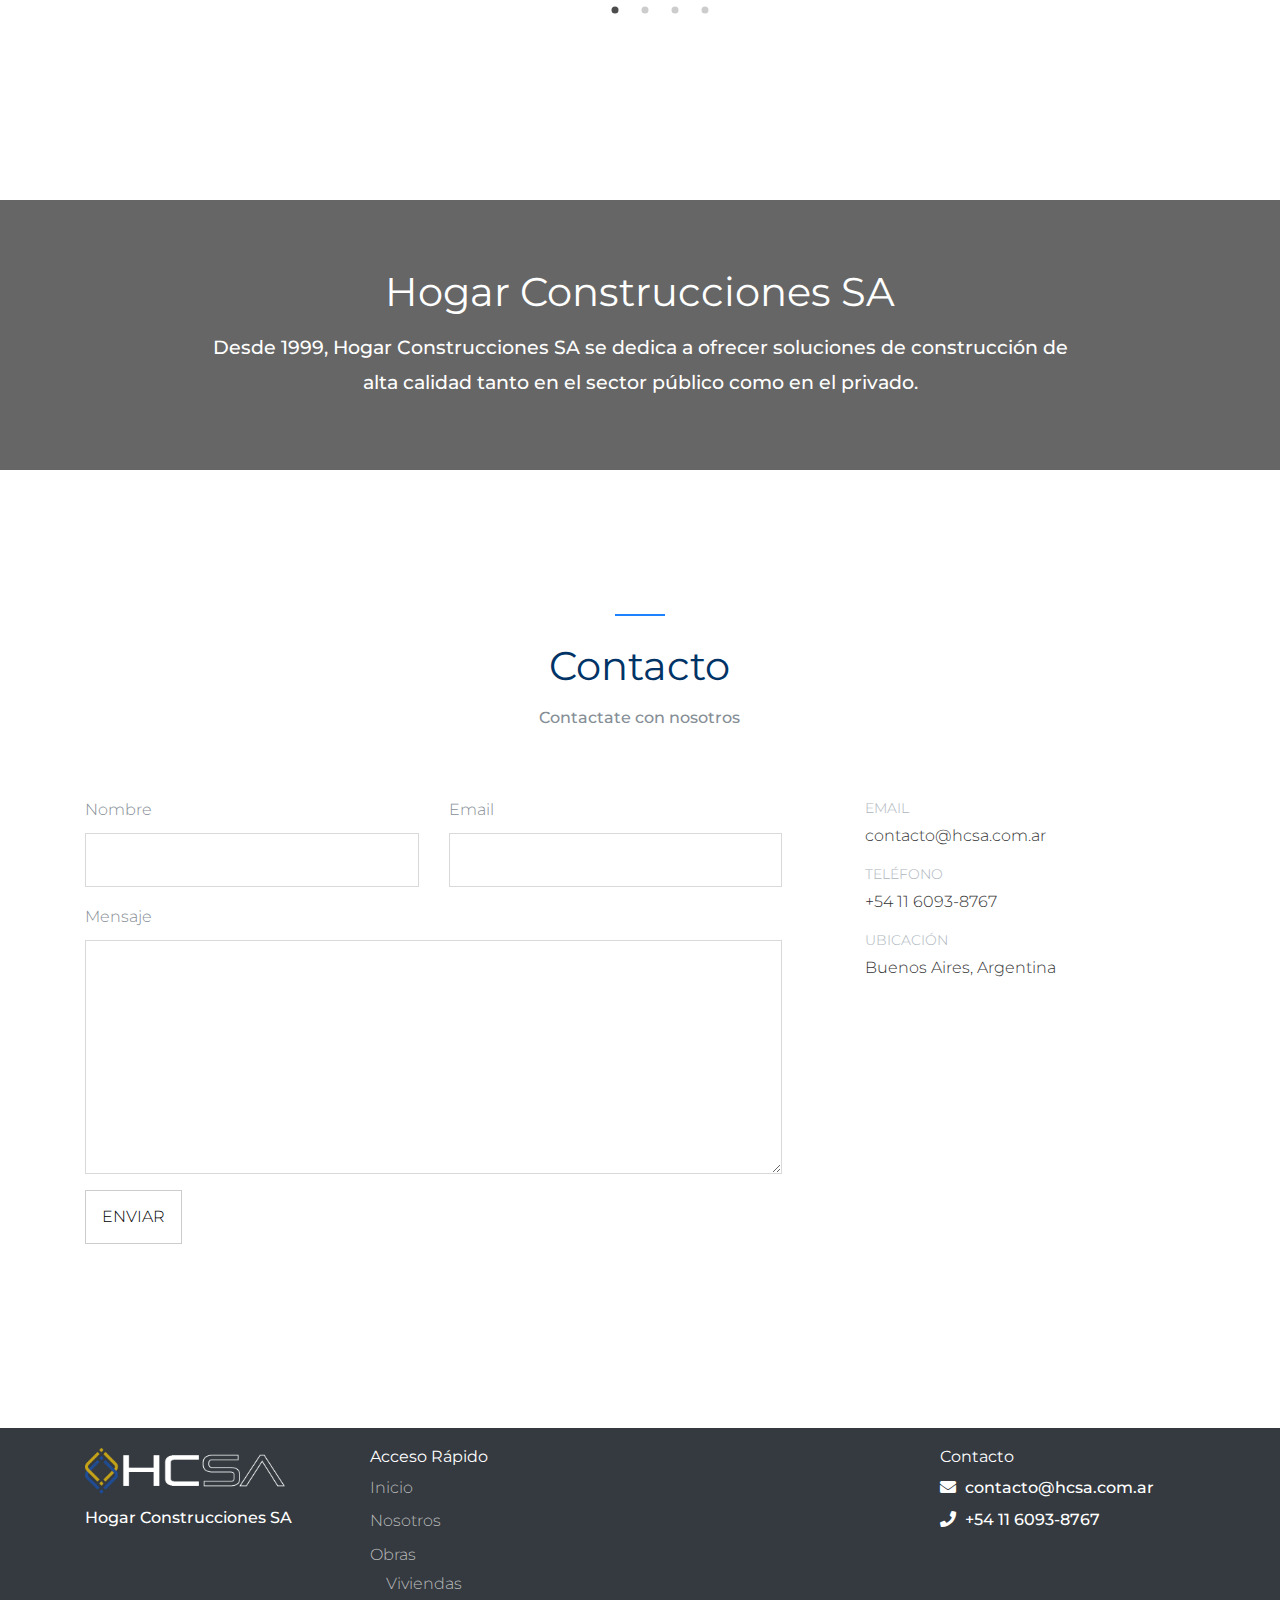
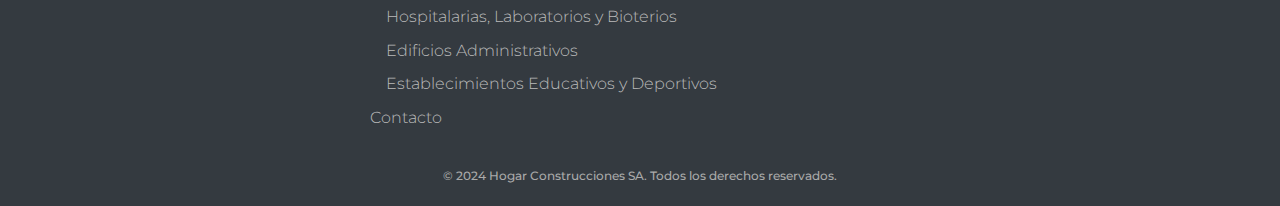
==== commit 93adaf67: "cambios generales" ====
--- a/index.html
+++ b/index.html
@@ -117,7 +117,7 @@
           <div class="col-lg-7">
             <div class="images">
               <img class="img1 img-fluid imageNosotros" src="assets/images/feed/nosotros2.jpg" alt="HCSA Construcciones">
-              <img class="img2" src="assets/images/feed/nosotros1.jpeg" alt="HCSA Construcciones">
+              <img class="img2" src="assets/images/administrativos/municipalidad-ezeiza/img1.jpg" alt="HCSA Construcciones">
             </div>
           </div>
           
--- a/assets/css/style.css
+++ b/assets/css/style.css
@@ -145,6 +145,16 @@
 
 
 /* obras */
+.large-img, .project-img {
+  box-shadow: 0 4px 8px rgba(0, 0, 0, 0.2);
+  transition: box-shadow 0.3s ease, transform 0.3s ease;
+}
+
+.large-img:hover, .project-img:hover {
+  box-shadow: 0 8px 16px rgba(0, 0, 0, 0.4);
+  transform: scale(1.05);
+}
+
 
 .pb_section {
   padding: 60px 0;
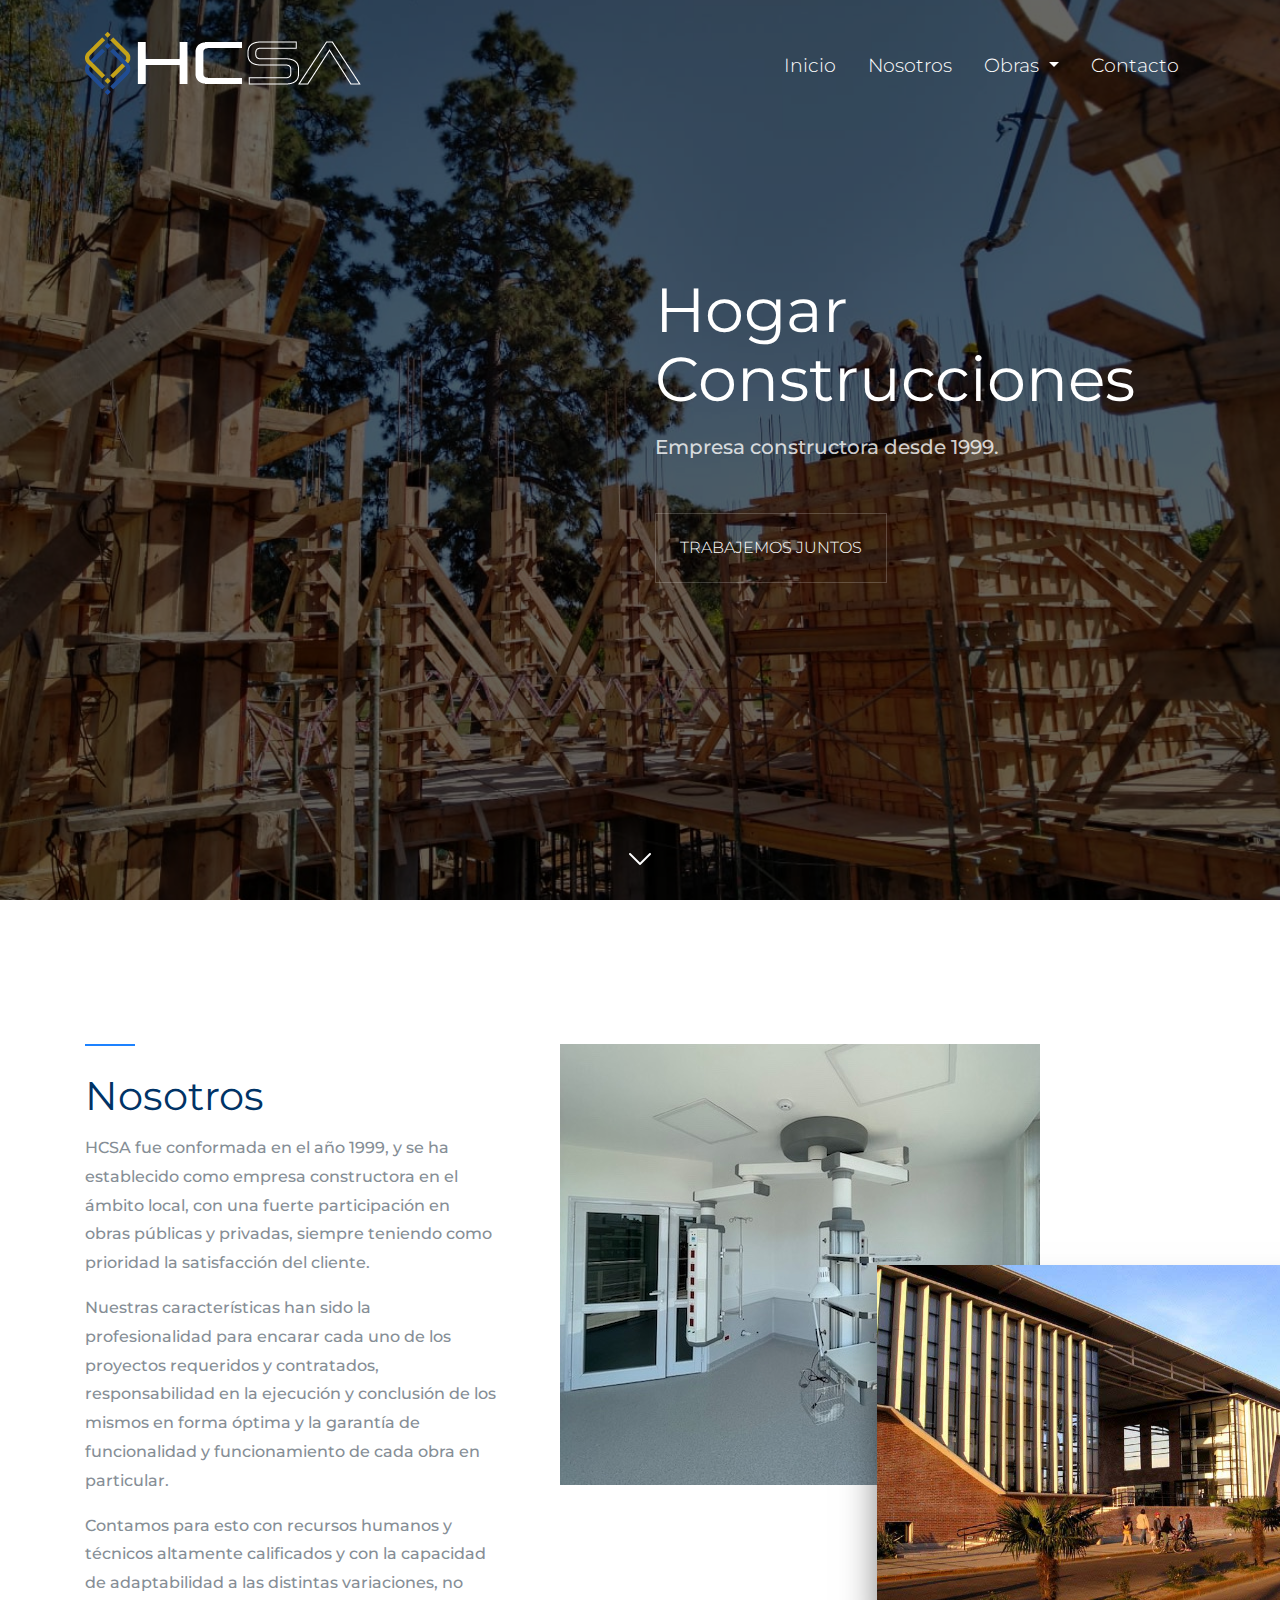
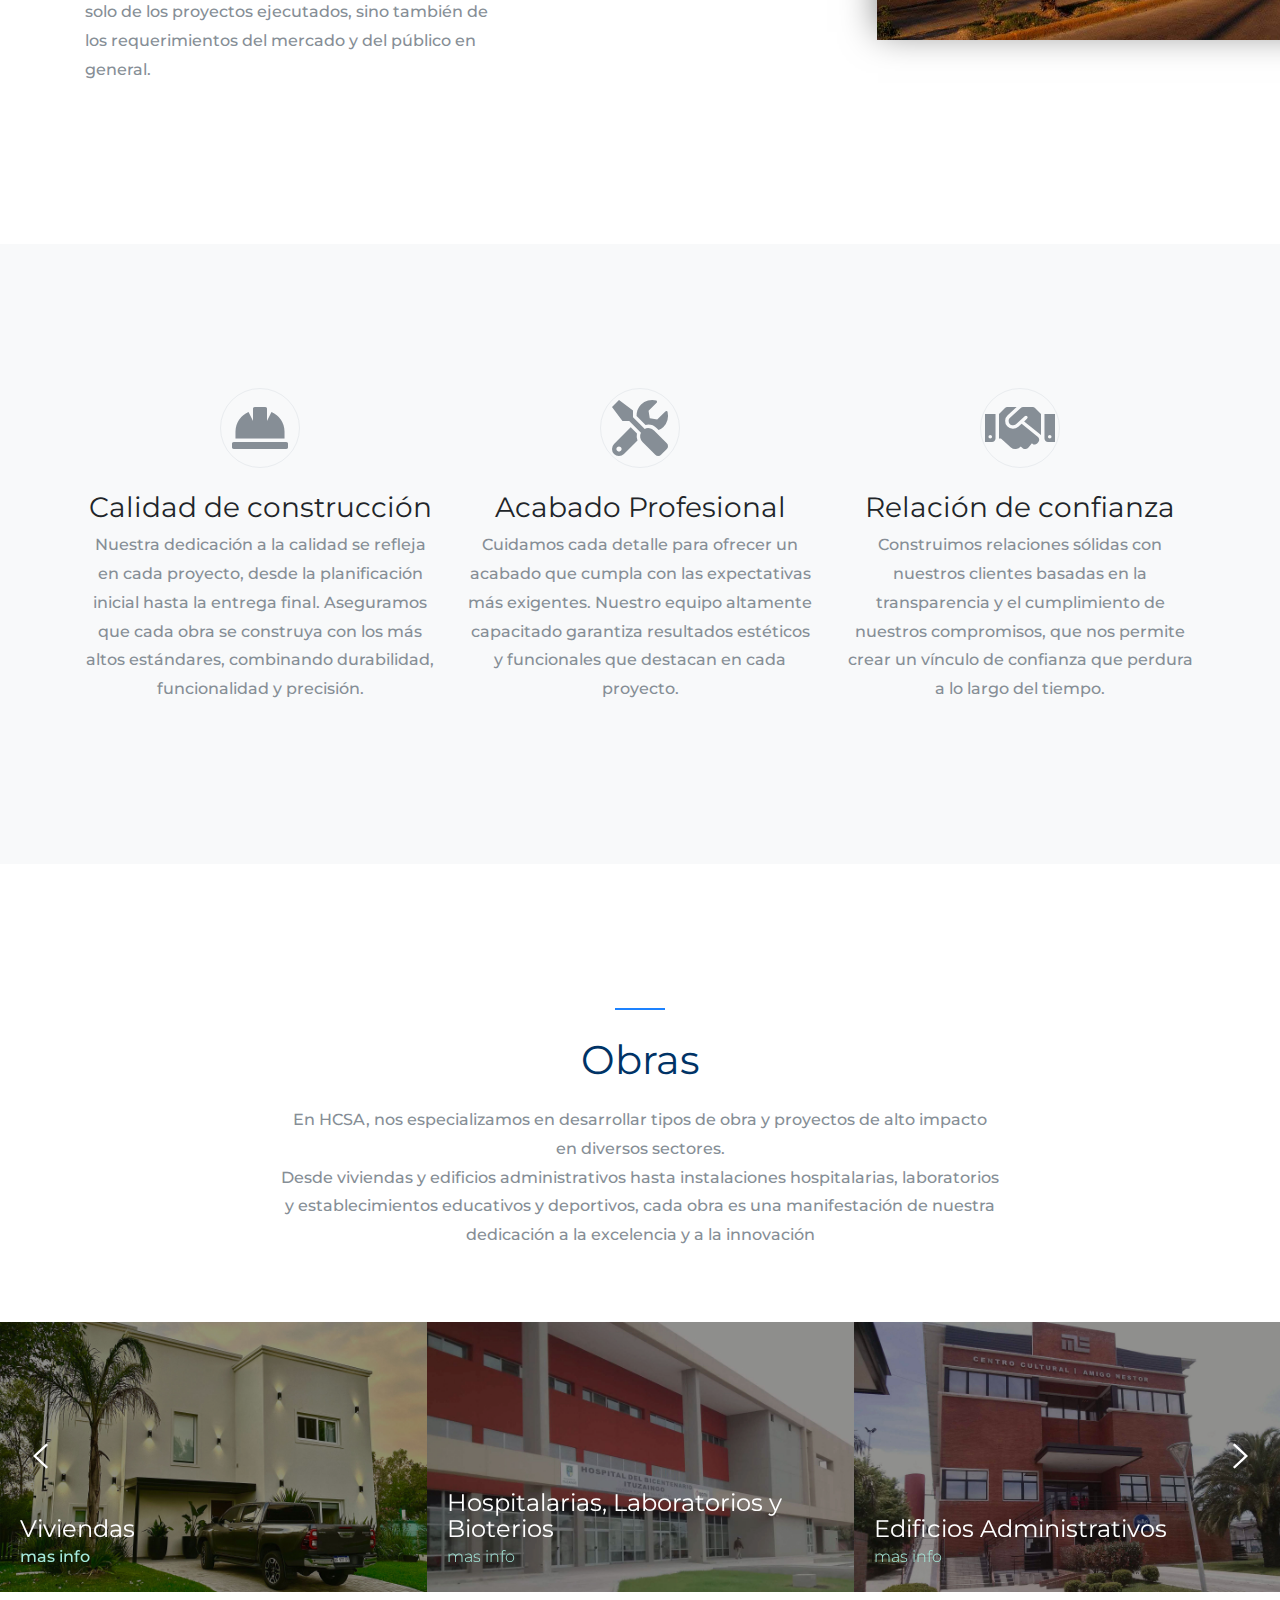
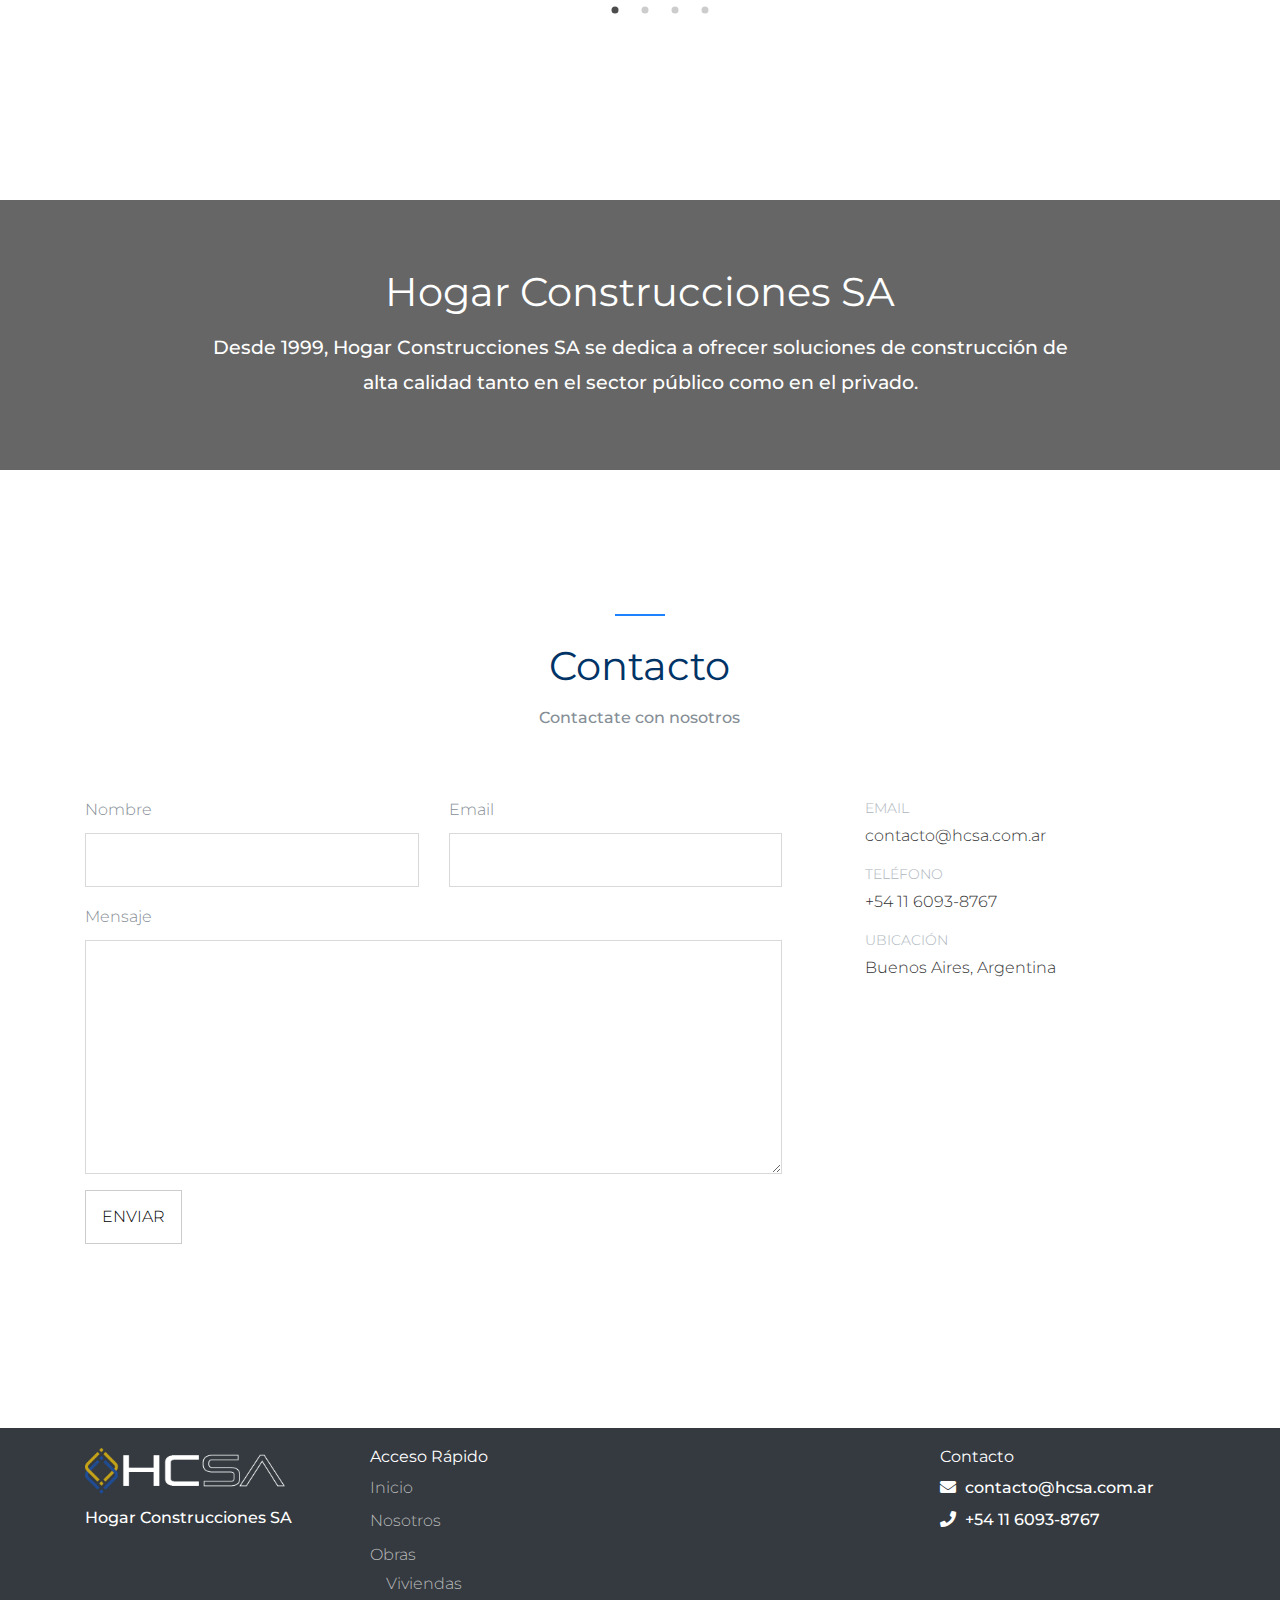
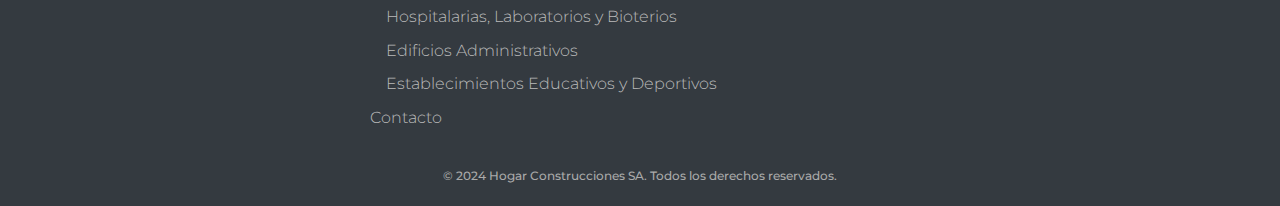
==== commit 9a871a80: "¨Cambios" ====
--- a/index.html
+++ b/index.html
@@ -116,7 +116,7 @@
           </div>
           <div class="col-lg-7">
             <div class="images">
-              <img class="img1 img-fluid imageNosotros" src="assets/images/feed/nosotros2.jpg" alt="HCSA Construcciones">
+              <img class="img1 img-fluid imageNosotros" src="assets/images/feed/nosotros3.jpg" alt="HCSA Construcciones">
               <img class="img2" src="assets/images/administrativos/municipalidad-ezeiza/img1.jpg" alt="HCSA Construcciones">
             </div>
           </div>
--- a/assets/css/style.css
+++ b/assets/css/style.css
@@ -230,8 +230,8 @@
 }
 .list-group-item {
   display: block;
-  height: 30vh !important;
-  margin: 2% !important;
+  height: 34vh !important;
+  margin-bottom: 2% !important;
   background-color: #f8f9fa;
   border: 1px solid #dee2e6;
   border-radius: 0.375rem;
